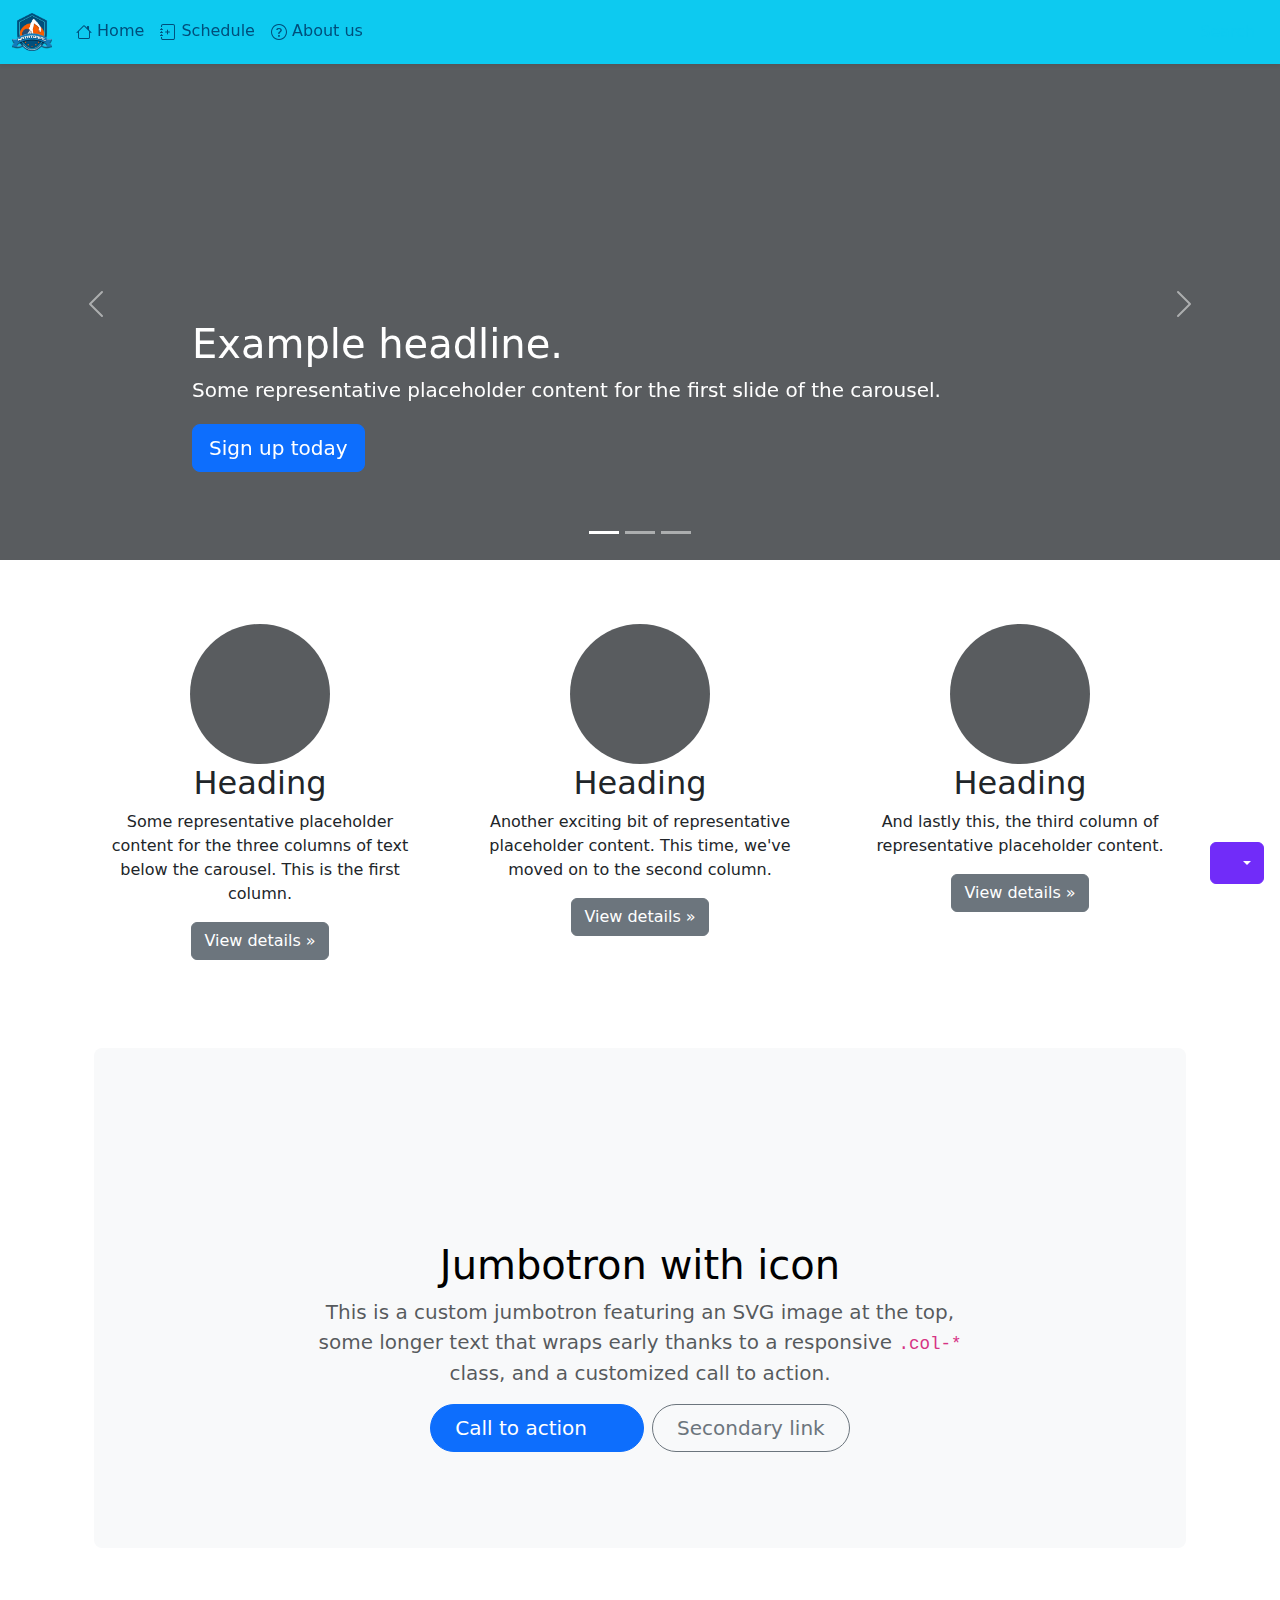
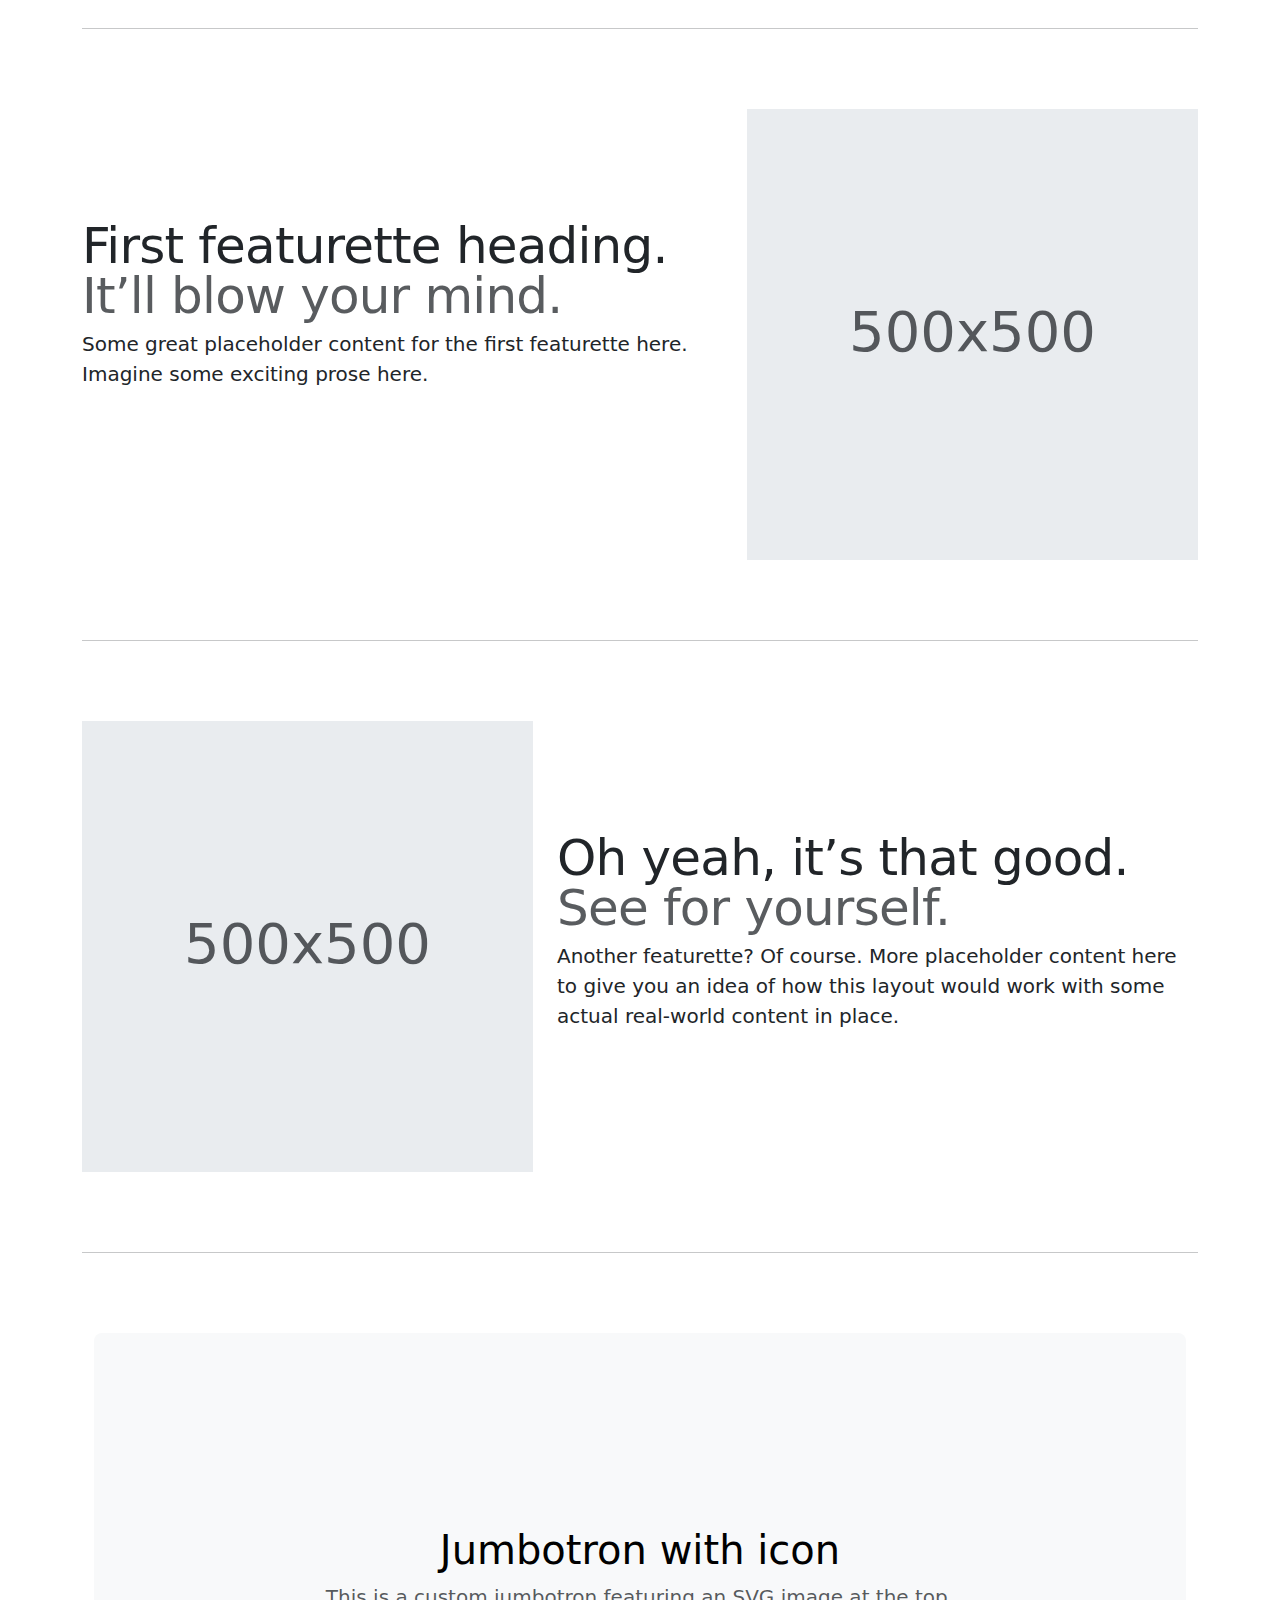
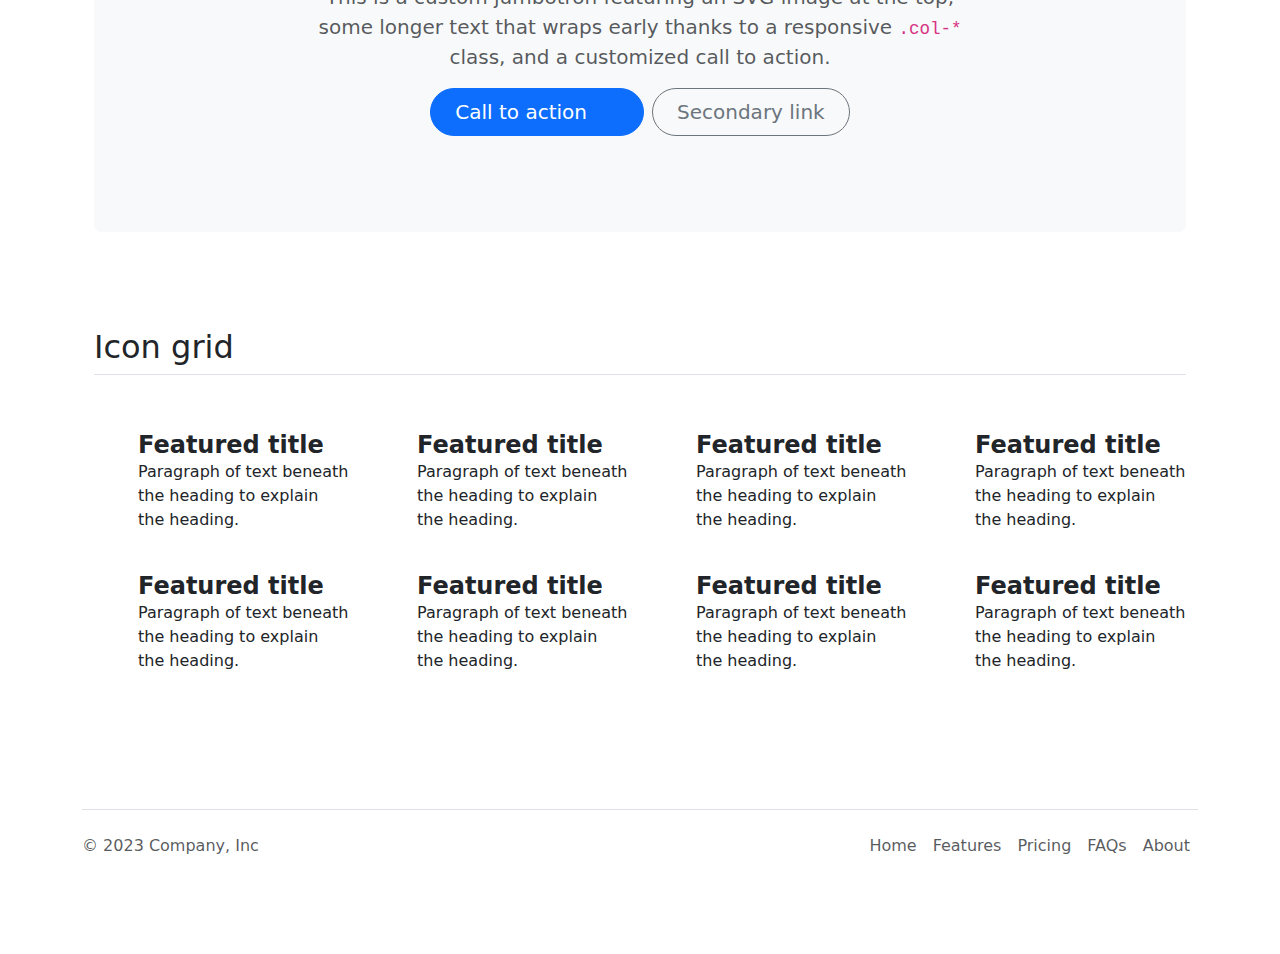
==== Nat2/index.html @ 32ab51d9 "landing 2" ====
<!doctype html>
<html lang="en" data-bs-theme="auto">
  <head><script src="assets/js/color-modes.js"></script>

    <meta charset="utf-8">
    <meta name="viewport" content="width=device-width, initial-scale=1">
    <meta name="description" content="Natatorial">
    <meta name="author" content="Natatorial">
    <meta name="generator" content="Natatorial">
    <link rel="icon" type="image/png" href="img/icono.ico"/>
    <title>Home</title>

    <link rel="canonical" href="https://getbootstrap.com/docs/5.3/examples/carousel/">
    <link href="features.css" rel="stylesheet">
    <link href="assets/dist/css/bootstrap.min.css" rel="stylesheet">
    <!-- Custom styles for this template -->
    <link href="carousel.css" rel="stylesheet">
    <link rel="stylesheet" href="https://cdn.jsdelivr.net/npm/bootstrap-icons@1.10.4/font/bootstrap-icons.css">

    <style>
      .bd-placeholder-img {
        font-size: 1.125rem;
        text-anchor: middle;
        -webkit-user-select: none;
        -moz-user-select: none;
        user-select: none;
      }

      @media (min-width: 768px) {
        .bd-placeholder-img-lg {
          font-size: 3.5rem;
        }
      }

      .b-example-divider {
        width: 100%;
        height: 3rem;
        background-color: rgba(0, 0, 0, .1);
        border: solid rgba(0, 0, 0, .15);
        border-width: 1px 0;
        box-shadow: inset 0 .5em 1.5em rgba(0, 0, 0, .1), inset 0 .125em .5em rgba(0, 0, 0, .15);
      }

      .b-example-vr {
        flex-shrink: 0;
        width: 1.5rem;
        height: 100vh;
      }

      .bi {
        vertical-align: -.125em;
        fill: currentColor;
      }

      .nav-scroller {
        position: relative;
        z-index: 2;
        height: 2.75rem;
        overflow-y: hidden;
      }

      .nav-scroller .nav {
        display: flex;
        flex-wrap: nowrap;
        padding-bottom: 1rem;
        margin-top: -1px;
        overflow-x: auto;
        text-align: center;
        white-space: nowrap;
        -webkit-overflow-scrolling: touch;
      }

      .btn-bd-primary {
        --bd-violet-bg: #712cf9;
        --bd-violet-rgb: 112.520718, 44.062154, 249.437846;

        --bs-btn-font-weight: 600;
        --bs-btn-color: var(--bs-white);
        --bs-btn-bg: var(--bd-violet-bg);
        --bs-btn-border-color: var(--bd-violet-bg);
        --bs-btn-hover-color: var(--bs-white);
        --bs-btn-hover-bg: #6528e0;
        --bs-btn-hover-border-color: #6528e0;
        --bs-btn-focus-shadow-rgb: var(--bd-violet-rgb);
        --bs-btn-active-color: var(--bs-btn-hover-color);
        --bs-btn-active-bg: #5a23c8;
        --bs-btn-active-border-color: #5a23c8;
      }
      .bd-mode-toggle {
        z-index: 1500;
      }
    </style>

  </head>
  <body>

    <div class="dropdown position-fixed bottom-0 end-0 mb-3 me-3 bd-mode-toggle">
      <button class="btn btn-bd-primary py-2 dropdown-toggle d-flex align-items-center"
              id="bd-theme"
              type="button"
              aria-expanded="false"
              data-bs-toggle="dropdown"
              aria-label="Toggle theme (auto)">
        <svg class="bi my-1 theme-icon-active" width="1em" height="1em"><use href="#circle-half"></use></svg>
        <span class="visually-hidden" id="bd-theme-text">Toggle theme</span>
      </button>
      <ul class="dropdown-menu dropdown-menu-end shadow" aria-labelledby="bd-theme-text">
        <li>
          <button type="button" class="dropdown-item d-flex align-items-center" data-bs-theme-value="light" aria-pressed="false">
            <svg class="bi me-2 opacity-50 theme-icon" width="1em" height="1em"><use href="#sun-fill"></use></svg>
            Light
            <svg class="bi ms-auto d-none" width="1em" height="1em"><use href="#check2"></use></svg>
          </button>
        </li>
        <li>
          <button type="button" class="dropdown-item d-flex align-items-center" data-bs-theme-value="dark" aria-pressed="false">
            <svg class="bi me-2 opacity-50 theme-icon" width="1em" height="1em"><use href="#moon-stars-fill"></use></svg>
            Dark
            <svg class="bi ms-auto d-none" width="1em" height="1em"><use href="#check2"></use></svg>
          </button>
        </li>
        <li>
          <button type="button" class="dropdown-item d-flex align-items-center active" data-bs-theme-value="auto" aria-pressed="true">
            <svg class="bi me-2 opacity-50 theme-icon" width="1em" height="1em"><use href="#circle-half"></use></svg>
            Auto
            <svg class="bi ms-auto d-none" width="1em" height="1em"><use href="#check2"></use></svg>
          </button>
        </li>
      </ul>
    </div>

    
<header data-bs-theme="dark">
  <nav class="navbar navbar-expand-md navbar-info fixed-top shadow-sm bg-info">
    <div class="container-fluid">
      <!-- <a class="navbar-brand" href="#">Carousel</a> -->
      <a href="/" class="navbar-brand">
        <img src="img/natatorial_logo.png" alt="" width="40" height="38" role="img" >
      </a>
      <button class="navbar-toggler" type="button" data-bs-toggle="collapse" data-bs-target="#navbarCollapse" aria-controls="navbarCollapse" aria-expanded="false" aria-label="Toggle navigation">
        <span class="navbar-toggler-icon"></span>
      </button>
      <div class="collapse navbar-collapse" id="navbarCollapse">
        <ul class="navbar-nav me-auto mb-2 mb-md-0">
          <li class="nav-item">
            <a class="nav-link active" aria-current="page" href="#" style="color:#004e7b;"><i class="bi bi-house"></i> Home</a>
          </li>
          <li class="nav-item">
            <a class="nav-link" href="#" style="color:#004e7b;"><i class="bi bi-journal-plus"></i> Schedule</a>
          </li>
          <li class="nav-item">
            <a href="#" class="nav-link" style="color:#004e7b;"><i class="bi bi-question-circle"></i> About us</a>
          </li>
        </ul>
        <!-- <form class="d-flex" role="search"> -->
          <!-- <input class="form-control me-2" type="search" placeholder="Search" aria-label="Search"> -->
          <button class="btn btn-outline-info" type="submit">Search</button>
        <!-- </form> -->
      </div>
    </div>
  </nav>
</header>

<main>

  <div id="myCarousel" class="carousel slide" data-bs-ride="carousel">
    <div class="carousel-indicators">
      <button type="button" data-bs-target="#myCarousel" data-bs-slide-to="0" class="active" aria-current="true" aria-label="Slide 1"></button>
      <button type="button" data-bs-target="#myCarousel" data-bs-slide-to="1" aria-label="Slide 2"></button>
      <button type="button" data-bs-target="#myCarousel" data-bs-slide-to="2" aria-label="Slide 3"></button>
    </div>
    <div class="carousel-inner">
      <div class="carousel-item active">
        <svg class="bd-placeholder-img" width="100%" height="100%" xmlns="http://www.w3.org/2000/svg" aria-hidden="true" preserveAspectRatio="xMidYMid slice" focusable="false"><rect width="100%" height="100%" fill="var(--bs-secondary-color)"/></svg>
        <div class="container">
          <div class="carousel-caption text-start">
            <h1>Example headline.</h1>
            <p>Some representative placeholder content for the first slide of the carousel.</p>
            <p><a class="btn btn-lg btn-primary" href="#">Sign up today</a></p>
          </div>
        </div>
      </div>
      <div class="carousel-item">
        <svg class="bd-placeholder-img" width="100%" height="100%" xmlns="http://www.w3.org/2000/svg" aria-hidden="true" preserveAspectRatio="xMidYMid slice" focusable="false"><rect width="100%" height="100%" fill="var(--bs-secondary-color)"/></svg>
        <div class="container">
          <div class="carousel-caption">
            <h1>Another example headline.</h1>
            <p>Some representative placeholder content for the second slide of the carousel.</p>
            <p><a class="btn btn-lg btn-primary" href="#">Learn more</a></p>
          </div>
        </div>
      </div>
      <div class="carousel-item">
        <svg class="bd-placeholder-img" width="100%" height="100%" xmlns="http://www.w3.org/2000/svg" aria-hidden="true" preserveAspectRatio="xMidYMid slice" focusable="false"><rect width="100%" height="100%" fill="var(--bs-secondary-color)"/></svg>
        <div class="container">
          <div class="carousel-caption text-end">
            <h1>One more for good measure.</h1>
            <p>Some representative placeholder content for the third slide of this carousel.</p>
            <p><a class="btn btn-lg btn-primary" href="#">Browse gallery</a></p>
          </div>
        </div>
      </div>
    </div>
    <button class="carousel-control-prev" type="button" data-bs-target="#myCarousel" data-bs-slide="prev">
      <span class="carousel-control-prev-icon" aria-hidden="true"></span>
      <span class="visually-hidden">Previous</span>
    </button>
    <button class="carousel-control-next" type="button" data-bs-target="#myCarousel" data-bs-slide="next">
      <span class="carousel-control-next-icon" aria-hidden="true"></span>
      <span class="visually-hidden">Next</span>
    </button>
  </div>


  <!-- Marketing messaging and featurettes
  ================================================== -->
  <!-- Wrap the rest of the page in another container to center all the content. -->

  <div class="container marketing">

    <!-- Three columns of text below the carousel -->
    <div class="row">
      <div class="col-lg-4">
        <svg class="bd-placeholder-img rounded-circle" width="140" height="140" xmlns="http://www.w3.org/2000/svg" role="img" aria-label="Placeholder" preserveAspectRatio="xMidYMid slice" focusable="false"><title>Placeholder</title><rect width="100%" height="100%" fill="var(--bs-secondary-color)"/></svg>
        <h2 class="fw-normal">Heading</h2>
        <p>Some representative placeholder content for the three columns of text below the carousel. This is the first column.</p>
        <p><a class="btn btn-secondary" href="#">View details &raquo;</a></p>
      </div><!-- /.col-lg-4 -->
      <div class="col-lg-4">
        <svg class="bd-placeholder-img rounded-circle" width="140" height="140" xmlns="http://www.w3.org/2000/svg" role="img" aria-label="Placeholder" preserveAspectRatio="xMidYMid slice" focusable="false"><title>Placeholder</title><rect width="100%" height="100%" fill="var(--bs-secondary-color)"/></svg>
        <h2 class="fw-normal">Heading</h2>
        <p>Another exciting bit of representative placeholder content. This time, we've moved on to the second column.</p>
        <p><a class="btn btn-secondary" href="#">View details &raquo;</a></p>
      </div><!-- /.col-lg-4 -->
      <div class="col-lg-4">
        <svg class="bd-placeholder-img rounded-circle" width="140" height="140" xmlns="http://www.w3.org/2000/svg" role="img" aria-label="Placeholder" preserveAspectRatio="xMidYMid slice" focusable="false"><title>Placeholder</title><rect width="100%" height="100%" fill="var(--bs-secondary-color)"/></svg>
        <h2 class="fw-normal">Heading</h2>
        <p>And lastly this, the third column of representative placeholder content.</p>
        <p><a class="btn btn-secondary" href="#">View details &raquo;</a></p>
      </div><!-- /.col-lg-4 -->
    </div><!-- /.row -->

    <div class="container my-5">
      <div class="p-5 text-center bg-body-tertiary rounded-3">
        <svg class="bi mt-4 mb-3" style="color: var(--bs-indigo);" width="100" height="100"><use xlink:href="#bootstrap"/></svg>
        <h1 class="text-body-emphasis">Jumbotron with icon</h1>
        <p class="col-lg-8 mx-auto fs-5 text-muted">
          This is a custom jumbotron featuring an SVG image at the top, some longer text that wraps early thanks to a responsive <code>.col-*</code> class, and a customized call to action.
        </p>
        <div class="d-inline-flex gap-2 mb-5">
          <button class="d-inline-flex align-items-center btn btn-primary btn-lg px-4 rounded-pill" type="button">
            Call to action
            <svg class="bi ms-2" width="24" height="24"><use xlink:href="#arrow-right-short"/></svg>
          </button>
          <button class="btn btn-outline-secondary btn-lg px-4 rounded-pill" type="button">
            Secondary link
          </button>
        </div>
      </div>
    </div>

    <!-- START THE FEATURETTES -->

    <hr class="featurette-divider">

    <div class="row featurette">
      <div class="col-md-7">
        <h2 class="featurette-heading fw-normal lh-1">First featurette heading. <span class="text-body-secondary">It’ll blow your mind.</span></h2>
        <p class="lead">Some great placeholder content for the first featurette here. Imagine some exciting prose here.</p>
      </div>
      <div class="col-md-5">
        <svg class="bd-placeholder-img bd-placeholder-img-lg featurette-image img-fluid mx-auto" width="500" height="500" xmlns="http://www.w3.org/2000/svg" role="img" aria-label="Placeholder: 500x500" preserveAspectRatio="xMidYMid slice" focusable="false"><title>Placeholder</title><rect width="100%" height="100%" fill="var(--bs-secondary-bg)"/><text x="50%" y="50%" fill="var(--bs-secondary-color)" dy=".3em">500x500</text></svg>
      </div>
    </div>

    <hr class="featurette-divider">

    <div class="row featurette">
      <div class="col-md-7 order-md-2">
        <h2 class="featurette-heading fw-normal lh-1">Oh yeah, it’s that good. <span class="text-body-secondary">See for yourself.</span></h2>
        <p class="lead">Another featurette? Of course. More placeholder content here to give you an idea of how this layout would work with some actual real-world content in place.</p>
      </div>
      <div class="col-md-5 order-md-1">
        <svg class="bd-placeholder-img bd-placeholder-img-lg featurette-image img-fluid mx-auto" width="500" height="500" xmlns="http://www.w3.org/2000/svg" role="img" aria-label="Placeholder: 500x500" preserveAspectRatio="xMidYMid slice" focusable="false"><title>Placeholder</title><rect width="100%" height="100%" fill="var(--bs-secondary-bg)"/><text x="50%" y="50%" fill="var(--bs-secondary-color)" dy=".3em">500x500</text></svg>
      </div>
    </div>

    <!-- <div class="row featurette">
      <div class="col-md-7">
        <h2 class="featurette-heading fw-normal lh-1">And lastly, this one. <span class="text-body-secondary">Checkmate.</span></h2>
        <p class="lead">And yes, this is the last block of representative placeholder content. Again, not really intended to be actually read, simply here to give you a better view of what this would look like with some actual content. Your content.</p>
      </div>
      <div class="col-md-5">
        <svg class="bd-placeholder-img bd-placeholder-img-lg featurette-image img-fluid mx-auto" width="500" height="500" xmlns="http://www.w3.org/2000/svg" role="img" aria-label="Placeholder: 500x500" preserveAspectRatio="xMidYMid slice" focusable="false"><title>Placeholder</title><rect width="100%" height="100%" fill="var(--bs-secondary-bg)"/><text x="50%" y="50%" fill="var(--bs-secondary-color)" dy=".3em">500x500</text></svg>
      </div>
    </div> -->

    <hr class="featurette-divider">

    <!-- /END THE FEATURETTES -->

    <div class="container my-5">
      <div class="p-5 text-center bg-body-tertiary rounded-3">
        <svg class="bi mt-4 mb-3" style="color: var(--bs-indigo);" width="100" height="100"><use xlink:href="#bootstrap"/></svg>
        <h1 class="text-body-emphasis">Jumbotron with icon</h1>
        <p class="col-lg-8 mx-auto fs-5 text-muted">
          This is a custom jumbotron featuring an SVG image at the top, some longer text that wraps early thanks to a responsive <code>.col-*</code> class, and a customized call to action.
        </p>
        <div class="d-inline-flex gap-2 mb-5">
          <button class="d-inline-flex align-items-center btn btn-primary btn-lg px-4 rounded-pill" type="button">
            Call to action
            <svg class="bi ms-2" width="24" height="24"><use xlink:href="#arrow-right-short"/></svg>
          </button>
          <button class="btn btn-outline-secondary btn-lg px-4 rounded-pill" type="button">
            Secondary link
          </button>
        </div>
      </div>
    </div>

  </div><!-- /.container -->

  <div class="container px-4 py-5" id="icon-grid">
    <h2 class="pb-2 border-bottom">Icon grid</h2>

    <div class="row row-cols-1 row-cols-sm-2 row-cols-md-3 row-cols-lg-4 g-4 py-5">
      <div class="col d-flex align-items-start">
        <svg class="bi text-body-secondary flex-shrink-0 me-3" width="1.75em" height="1.75em"><use xlink:href="#bootstrap"/></svg>
        <div>
          <h3 class="fw-bold mb-0 fs-4">Featured title</h3>
          <p>Paragraph of text beneath the heading to explain the heading.</p>
        </div>
      </div>
      <div class="col d-flex align-items-start">
        <svg class="bi text-body-secondary flex-shrink-0 me-3" width="1.75em" height="1.75em"><use xlink:href="#cpu-fill"/></svg>
        <div>
          <h3 class="fw-bold mb-0 fs-4">Featured title</h3>
          <p>Paragraph of text beneath the heading to explain the heading.</p>
        </div>
      </div>
      <div class="col d-flex align-items-start">
        <svg class="bi text-body-secondary flex-shrink-0 me-3" width="1.75em" height="1.75em"><use xlink:href="#calendar3"/></svg>
        <div>
          <h3 class="fw-bold mb-0 fs-4">Featured title</h3>
          <p>Paragraph of text beneath the heading to explain the heading.</p>
        </div>
      </div>
      <div class="col d-flex align-items-start">
        <svg class="bi text-body-secondary flex-shrink-0 me-3" width="1.75em" height="1.75em"><use xlink:href="#home"/></svg>
        <div>
          <h3 class="fw-bold mb-0 fs-4">Featured title</h3>
          <p>Paragraph of text beneath the heading to explain the heading.</p>
        </div>
      </div>
      <div class="col d-flex align-items-start">
        <svg class="bi text-body-secondary flex-shrink-0 me-3" width="1.75em" height="1.75em"><use xlink:href="#speedometer2"/></svg>
        <div>
          <h3 class="fw-bold mb-0 fs-4">Featured title</h3>
          <p>Paragraph of text beneath the heading to explain the heading.</p>
        </div>
      </div>
      <div class="col d-flex align-items-start">
        <svg class="bi text-body-secondary flex-shrink-0 me-3" width="1.75em" height="1.75em"><use xlink:href="#toggles2"/></svg>
        <div>
          <h3 class="fw-bold mb-0 fs-4">Featured title</h3>
          <p>Paragraph of text beneath the heading to explain the heading.</p>
        </div>
      </div>
      <div class="col d-flex align-items-start">
        <svg class="bi text-body-secondary flex-shrink-0 me-3" width="1.75em" height="1.75em"><use xlink:href="#geo-fill"/></svg>
        <div>
          <h3 class="fw-bold mb-0 fs-4">Featured title</h3>
          <p>Paragraph of text beneath the heading to explain the heading.</p>
        </div>
      </div>
      <div class="col d-flex align-items-start">
        <svg class="bi text-body-secondary flex-shrink-0 me-3" width="1.75em" height="1.75em"><use xlink:href="#tools"/></svg>
        <div>
          <h3 class="fw-bold mb-0 fs-4">Featured title</h3>
          <p>Paragraph of text beneath the heading to explain the heading.</p>
        </div>
      </div>
    </div>
  </div>

  <!-- FOOTER -->
  <div class="container">
    <footer class="d-flex flex-wrap justify-content-between align-items-center py-3 my-4 border-top">
      <p class="col-md-4 mb-0 text-body-secondary">&copy; 2023 Company, Inc</p>
  
      <a href="/" class="col-md-4 d-flex align-items-center justify-content-center mb-3 mb-md-0 me-md-auto link-body-emphasis text-decoration-none">
        <svg class="bi me-2" width="40" height="32"><use xlink:href="#bootstrap"/></svg>
      </a>
  
      <ul class="nav col-md-4 justify-content-end">
        <li class="nav-item"><a href="#" class="nav-link px-2 text-body-secondary">Home</a></li>
        <li class="nav-item"><a href="#" class="nav-link px-2 text-body-secondary">Features</a></li>
        <li class="nav-item"><a href="#" class="nav-link px-2 text-body-secondary">Pricing</a></li>
        <li class="nav-item"><a href="#" class="nav-link px-2 text-body-secondary">FAQs</a></li>
        <li class="nav-item"><a href="#" class="nav-link px-2 text-body-secondary">About</a></li>
      </ul>
    </footer>
  </div>
</main>


    <script src="assets/dist/js/bootstrap.bundle.min.js"></script>

      
  </body>
</html>
---- Nat2/features.css ----
.feature-icon {
  width: 4rem;
  height: 4rem;
  border-radius: .75rem;
}

.icon-square {
  width: 3rem;
  height: 3rem;
  border-radius: .75rem;
}

.text-shadow-1 { text-shadow: 0 .125rem .25rem rgba(0, 0, 0, .25); }
.text-shadow-2 { text-shadow: 0 .25rem .5rem rgba(0, 0, 0, .25); }
.text-shadow-3 { text-shadow: 0 .5rem 1.5rem rgba(0, 0, 0, .25); }

.card-cover {
  background-repeat: no-repeat;
  background-position: center center;
  background-size: cover;
}

.feature-icon-small {
  width: 3rem;
  height: 3rem;
}
---- Nat2/carousel.css ----
/* GLOBAL STYLES
-------------------------------------------------- */
/* Padding below the footer and lighter body text */

body {
  padding-top: 3rem;
  padding-bottom: 3rem;
  color: rgb(var(--bs-tertiary-color-rgb));
}


/* CUSTOMIZE THE CAROUSEL
-------------------------------------------------- */

/* Carousel base class */
.carousel {
  margin-bottom: 4rem;
}
/* Since positioning the image, we need to help out the caption */
.carousel-caption {
  bottom: 3rem;
  z-index: 10;
}

/* Declare heights because of positioning of img element */
.carousel-item {
  height: 32rem;
}


/* MARKETING CONTENT
-------------------------------------------------- */

/* Center align the text within the three columns below the carousel */
.marketing .col-lg-4 {
  margin-bottom: 1.5rem;
  text-align: center;
}
/* rtl:begin:ignore */
.marketing .col-lg-4 p {
  margin-right: .75rem;
  margin-left: .75rem;
}
/* rtl:end:ignore */


/* Featurettes
------------------------- */

.featurette-divider {
  margin: 5rem 0; /* Space out the Bootstrap <hr> more */
}

/* Thin out the marketing headings */
/* rtl:begin:remove */
.featurette-heading {
  letter-spacing: -.05rem;
}

/* rtl:end:remove */

/* RESPONSIVE CSS
-------------------------------------------------- */

@media (min-width: 40em) {
  /* Bump up size of carousel content */
  .carousel-caption p {
    margin-bottom: 1.25rem;
    font-size: 1.25rem;
    line-height: 1.4;
  }

  .featurette-heading {
    font-size: 50px;
  }
}

@media (min-width: 62em) {
  .featurette-heading {
    margin-top: 7rem;
  }
}
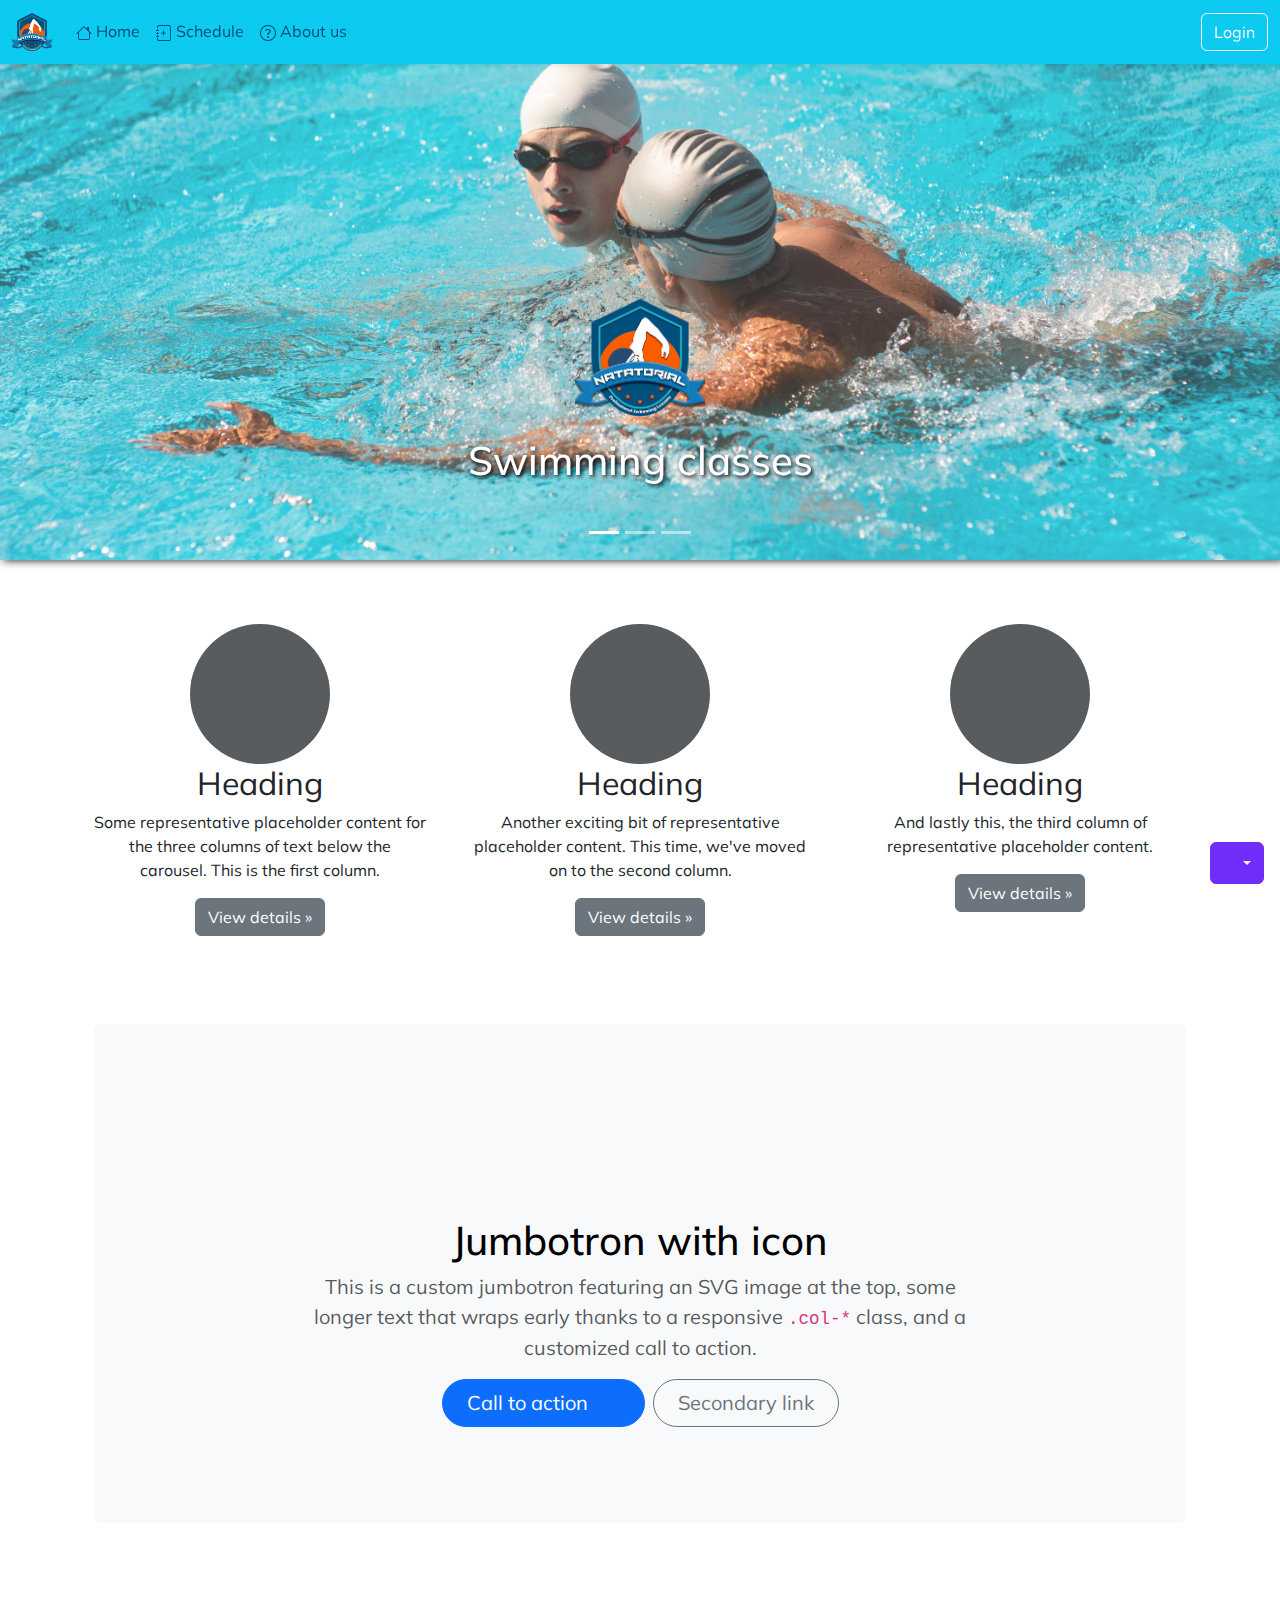
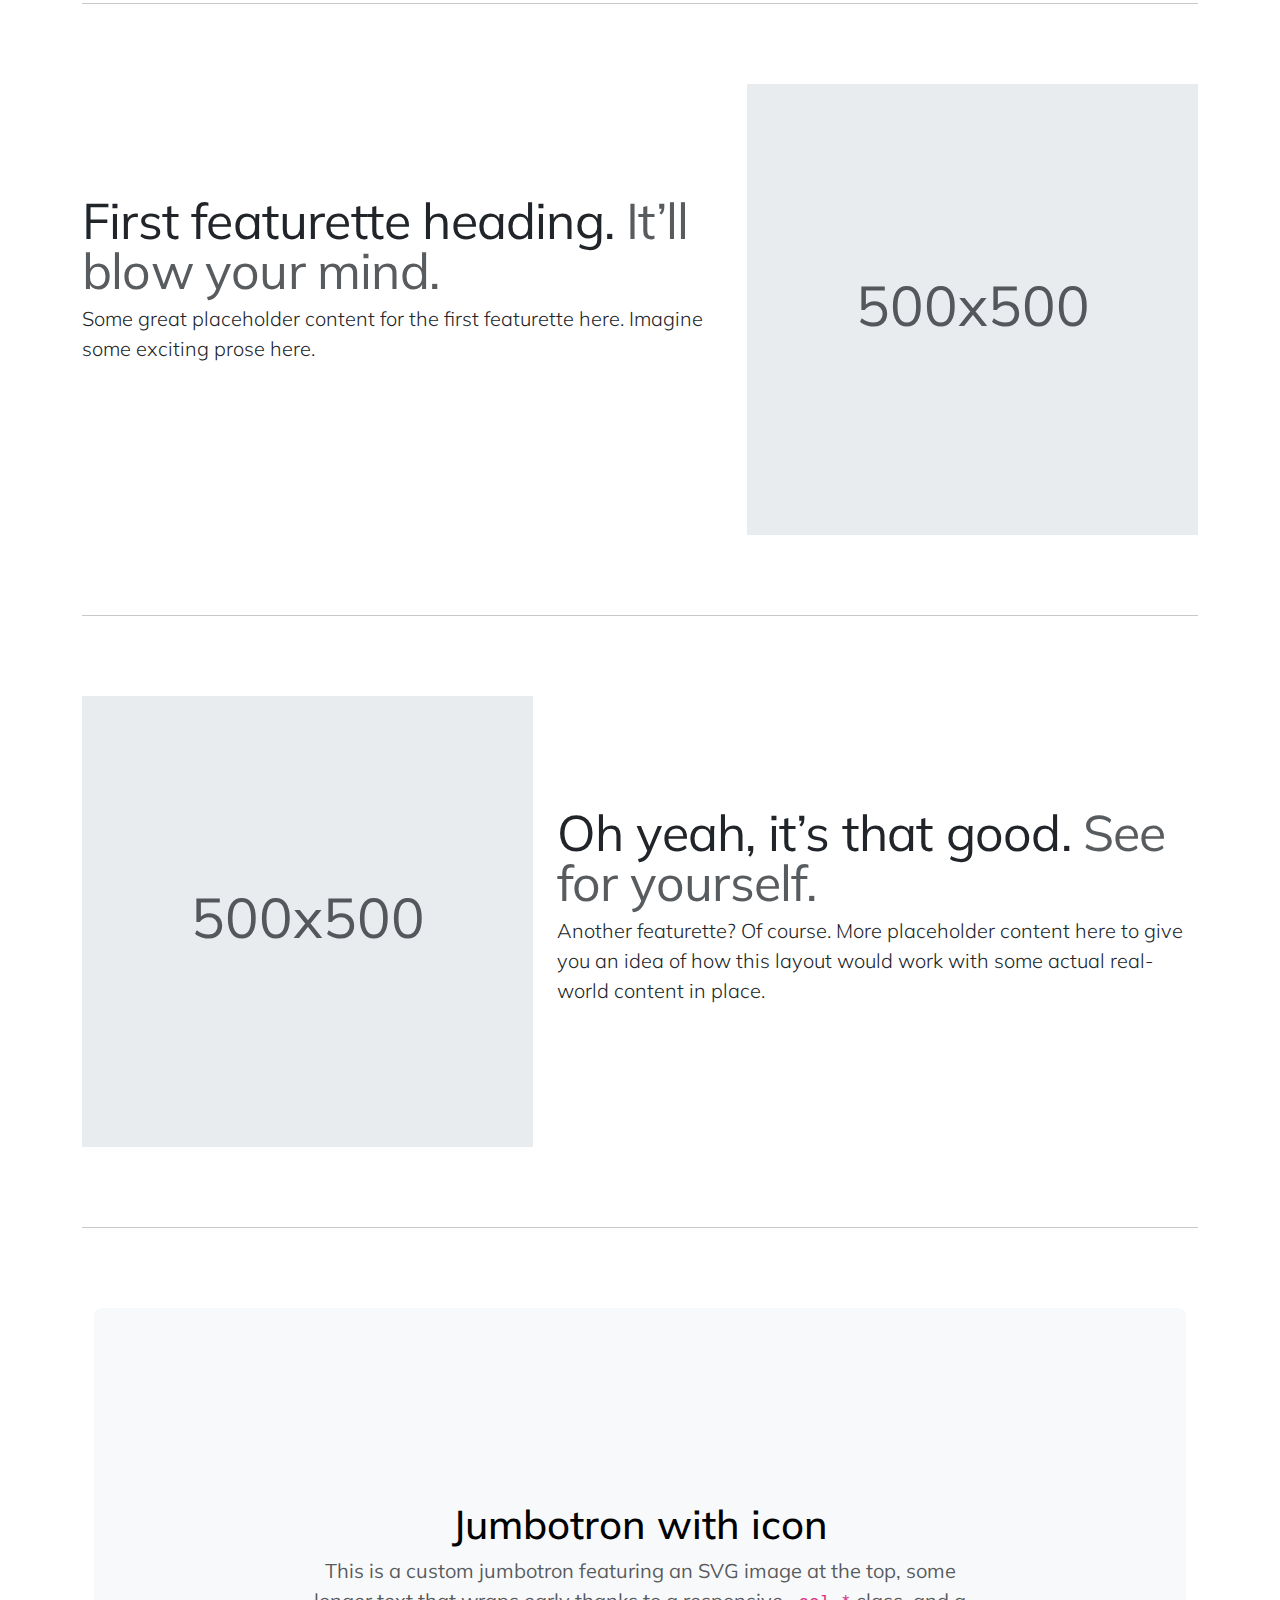
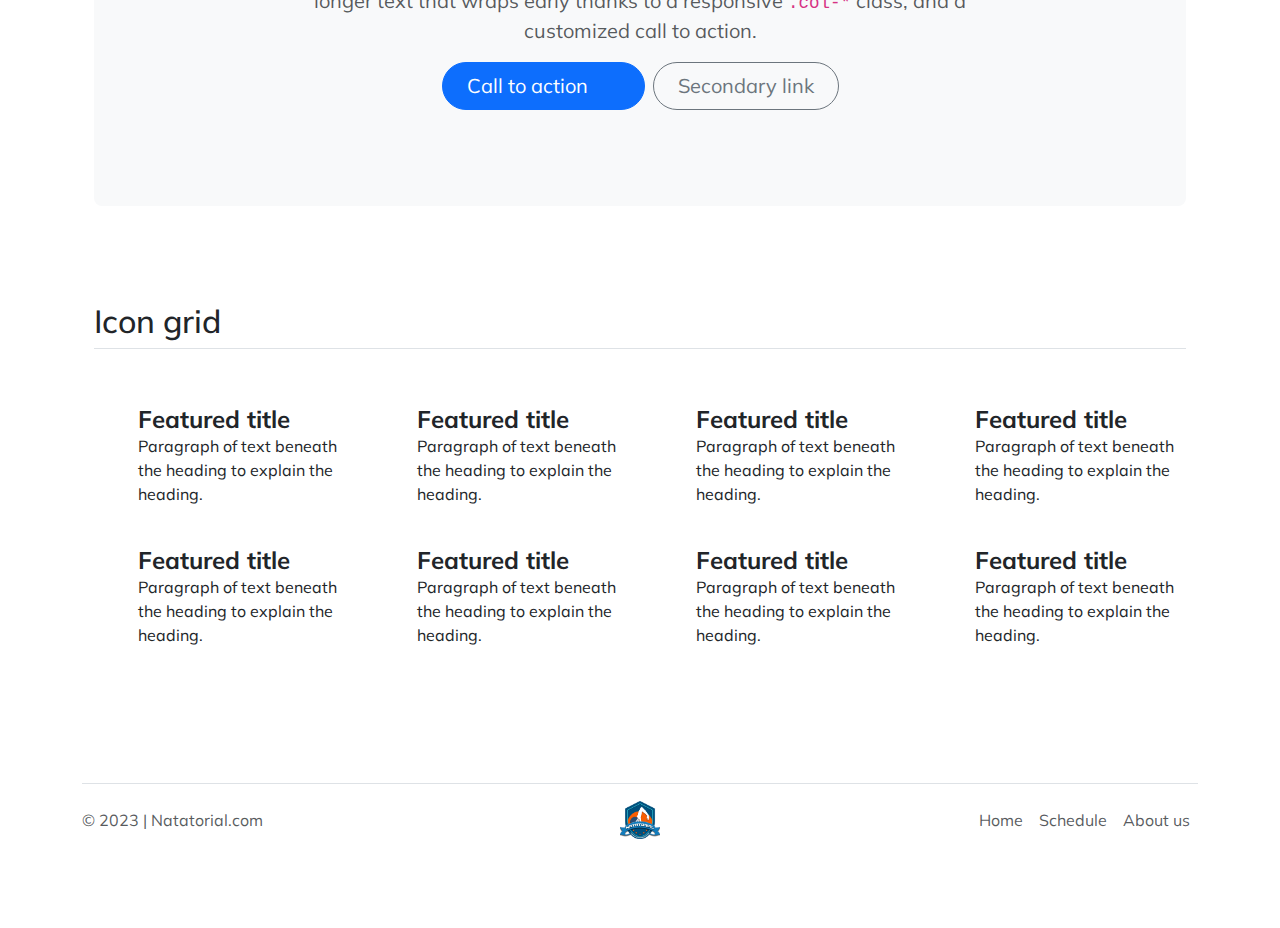
==== commit e0e26dbb: "nav" ====
--- a/Nat2/index.html
+++ b/Nat2/index.html
@@ -16,8 +16,14 @@
     <!-- Custom styles for this template -->
     <link href="carousel.css" rel="stylesheet">
     <link rel="stylesheet" href="https://cdn.jsdelivr.net/npm/bootstrap-icons@1.10.4/font/bootstrap-icons.css">
+    <link rel="stylesheet" href="style.css">
+
+    <script src="https://code.jquery.com/jquery-3.6.0.js" integrity="sha256-H+K7U5CnXl1h5ywQfKtSj8PCmoN9aaq30gDh27Xc0jk=" crossorigin="anonymous"></script>
+
+    <script src="script.js"></script>
 
     <style>
+      
       .bd-placeholder-img {
         font-size: 1.125rem;
         text-anchor: middle;
@@ -130,8 +136,8 @@
     </div>
 
     
-<header data-bs-theme="dark">
-  <nav class="navbar navbar-expand-md navbar-info fixed-top shadow-sm bg-info">
+<header data-bs-theme="dark" style="box-shadow: 5px 10px 18px #3d3d3d;">
+  <nav class="navscroll navbar navbar-expand-md navbar-info fixed-top shadow-sm bg-info">
     <div class="container-fluid">
       <!-- <a class="navbar-brand" href="#">Carousel</a> -->
       <a href="/" class="navbar-brand">
@@ -154,7 +160,7 @@
         </ul>
         <!-- <form class="d-flex" role="search"> -->
           <!-- <input class="form-control me-2" type="search" placeholder="Search" aria-label="Search"> -->
-          <button class="btn btn-outline-info" type="submit">Search</button>
+          <button class="btn btn-outline-light" type="submit">Login</button>
         <!-- </form> -->
       </div>
     </div>
@@ -171,44 +177,38 @@
     </div>
     <div class="carousel-inner">
       <div class="carousel-item active">
-        <svg class="bd-placeholder-img" width="100%" height="100%" xmlns="http://www.w3.org/2000/svg" aria-hidden="true" preserveAspectRatio="xMidYMid slice" focusable="false"><rect width="100%" height="100%" fill="var(--bs-secondary-color)"/></svg>
+        <!-- <svg class="bd-placeholder-img" width="100%" height="100%" xmlns="http://www.w3.org/2000/svg" aria-hidden="true" preserveAspectRatio="xMidYMid slice" focusable="false"><rect width="100%" height="100%" fill="var(--bs-secondary-color)"/></svg> -->
+        <img src="img/swimm02.jpg" class="" alt="..." id="imagenCarousel">
         <div class="container">
-          <div class="carousel-caption text-start">
-            <h1>Example headline.</h1>
+          <div class="carousel-caption text-center">
+            <p><img src="img/natatorial_logo.png" id="logo_carousel" alt="" class="text-center"></p>
+            <h1 id="textoColor">Swimming classes</h1>
+            <!-- <h1>Example headline.</h1>
             <p>Some representative placeholder content for the first slide of the carousel.</p>
-            <p><a class="btn btn-lg btn-primary" href="#">Sign up today</a></p>
+            <p><a class="btn btn-lg btn-primary" href="#">Sign up today</a></p> -->
           </div>
         </div>
       </div>
       <div class="carousel-item">
-        <svg class="bd-placeholder-img" width="100%" height="100%" xmlns="http://www.w3.org/2000/svg" aria-hidden="true" preserveAspectRatio="xMidYMid slice" focusable="false"><rect width="100%" height="100%" fill="var(--bs-secondary-color)"/></svg>
+        <img src="img/swimm01.jpg" class="" alt="..." id="imagenCarousel2">        
         <div class="container">
           <div class="carousel-caption">
-            <h1>Another example headline.</h1>
-            <p>Some representative placeholder content for the second slide of the carousel.</p>
-            <p><a class="btn btn-lg btn-primary" href="#">Learn more</a></p>
+            <p><img src="img/natatorial_logo.png" id="logo_carousel" alt="" class="text-center"></p>
+            <h1 id="textoColor">Swimming classes</h1>
           </div>
         </div>
       </div>
       <div class="carousel-item">
-        <svg class="bd-placeholder-img" width="100%" height="100%" xmlns="http://www.w3.org/2000/svg" aria-hidden="true" preserveAspectRatio="xMidYMid slice" focusable="false"><rect width="100%" height="100%" fill="var(--bs-secondary-color)"/></svg>
+        <img src="img/swimm03.jpg" class="" width="100%" height="auto" alt="..." id="imagenCarousel3">        
         <div class="container">
-          <div class="carousel-caption text-end">
-            <h1>One more for good measure.</h1>
-            <p>Some representative placeholder content for the third slide of this carousel.</p>
-            <p><a class="btn btn-lg btn-primary" href="#">Browse gallery</a></p>
+          <div class="carousel-caption text-center">
+            <p><img src="img/natatorial_logo.png" id="logo_carousel" alt="" class="text-center"></p>
+            <h1 id="textoColor">Swimming classes</h1>
           </div>
         </div>
       </div>
     </div>
-    <button class="carousel-control-prev" type="button" data-bs-target="#myCarousel" data-bs-slide="prev">
-      <span class="carousel-control-prev-icon" aria-hidden="true"></span>
-      <span class="visually-hidden">Previous</span>
-    </button>
-    <button class="carousel-control-next" type="button" data-bs-target="#myCarousel" data-bs-slide="next">
-      <span class="carousel-control-next-icon" aria-hidden="true"></span>
-      <span class="visually-hidden">Next</span>
-    </button>
+   
   </div>
 
 
@@ -386,18 +386,16 @@
   <!-- FOOTER -->
   <div class="container">
     <footer class="d-flex flex-wrap justify-content-between align-items-center py-3 my-4 border-top">
-      <p class="col-md-4 mb-0 text-body-secondary">&copy; 2023 Company, Inc</p>
+      <p class="col-md-4 mb-0 text-body-secondary">&copy; 2023 | Natatorial.com</p>
   
       <a href="/" class="col-md-4 d-flex align-items-center justify-content-center mb-3 mb-md-0 me-md-auto link-body-emphasis text-decoration-none">
-        <svg class="bi me-2" width="40" height="32"><use xlink:href="#bootstrap"/></svg>
+        <img src="img/natatorial_logo.png" alt="" width="40" height="38" role="img" >
       </a>
   
       <ul class="nav col-md-4 justify-content-end">
         <li class="nav-item"><a href="#" class="nav-link px-2 text-body-secondary">Home</a></li>
-        <li class="nav-item"><a href="#" class="nav-link px-2 text-body-secondary">Features</a></li>
-        <li class="nav-item"><a href="#" class="nav-link px-2 text-body-secondary">Pricing</a></li>
-        <li class="nav-item"><a href="#" class="nav-link px-2 text-body-secondary">FAQs</a></li>
-        <li class="nav-item"><a href="#" class="nav-link px-2 text-body-secondary">About</a></li>
+        <li class="nav-item"><a href="#" class="nav-link px-2 text-body-secondary">Schedule</a></li>
+        <li class="nav-item"><a href="#" class="nav-link px-2 text-body-secondary">About us</a></li>
       </ul>
     </footer>
   </div>
--- a/Nat2/style.css
+++ b/Nat2/style.css
@@ -0,0 +1,90 @@
+/* @import url('https://fonts.googleapis.com/css2?family=Mulish:wght@200&display=swap'); */
+@import url('https://fonts.googleapis.com/css2?family=Mulish:wght@200;500&display=swap');
+body{
+    font-family: 'Mulish', sans-serif;
+}
+
+#imagenCarousel{
+    width: 100%; 
+    height: auto; 
+    object-fit: cover; 
+    object-position:0px -240px; 
+    background-repeat: no-repeat;
+    opacity: 0.8;
+}
+
+#imagenCarousel2{
+    width: 100%; 
+    height: auto; 
+    object-fit: cover; 
+    object-position:bottom; 
+    background-repeat: no-repeat;
+    opacity: 0.8;
+}
+
+#imagenCarousel3{
+    width: 100%; 
+    height: auto; 
+    object-fit: cover; 
+    object-position:center; 
+    background-repeat: no-repeat;
+    opacity: 0.8;
+}
+
+#logo_carousel{
+    width: 130px;
+    height: auto;
+}
+
+#textoColor{
+    color: white;
+    text-shadow: 2px 2px 4px #000000;
+  }
+
+  #myCarousel{
+    box-shadow: 3px 1px 8px #3d3d3d;
+  }
+
+  /* nav bar */
+
+  .navbar-brand.azul{
+    color: #000000;
+  }
+  .navbar-brand{
+    color: #ffffff;
+  }
+
+  .nav-link{
+    color: #ffffff;
+  }
+  .nav-link.azul{
+    color: #000000;
+  }
+  .navscroll {
+    background-color:rgba(0, 0, 0, 0.0);
+    color:yellow;
+    transition:background-color 500ms, color 500ms;
+    text-decoration: none;
+}
+
+.navscroll.azul {
+    background-color:rgb(255, 255, 255);
+    color:white;
+    box-shadow: 0 2px 4px 0 rgba(0,0,0,.2);
+}
+
+.navbar-toggler{
+    width: 47px;
+    height: 34px;
+    background-color:rgba(255, 255, 255, 0.3);
+    border:none;
+}
+
+.navbar-toggler .line{
+    width: 100%;
+    float: left;
+    height: 2px;
+    background-color: #fff;
+    margin-bottom: 5px;
+
+}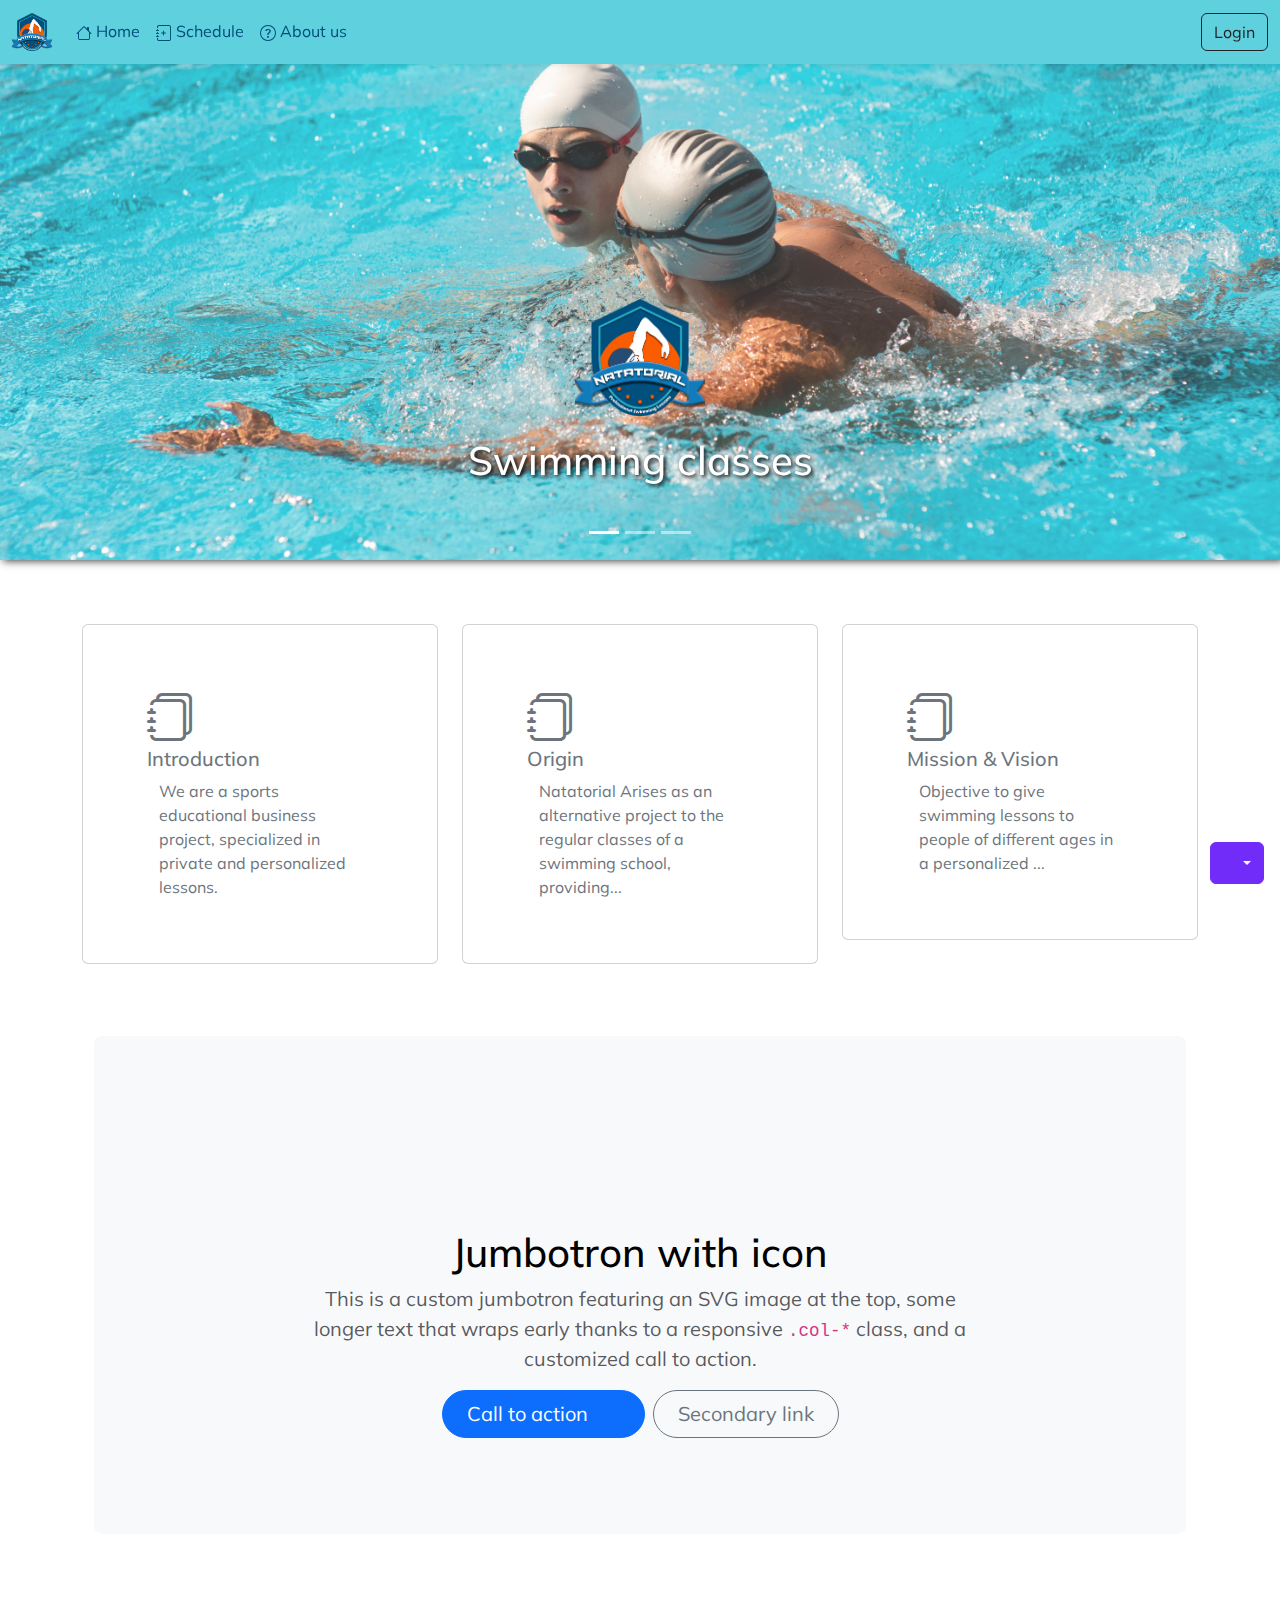
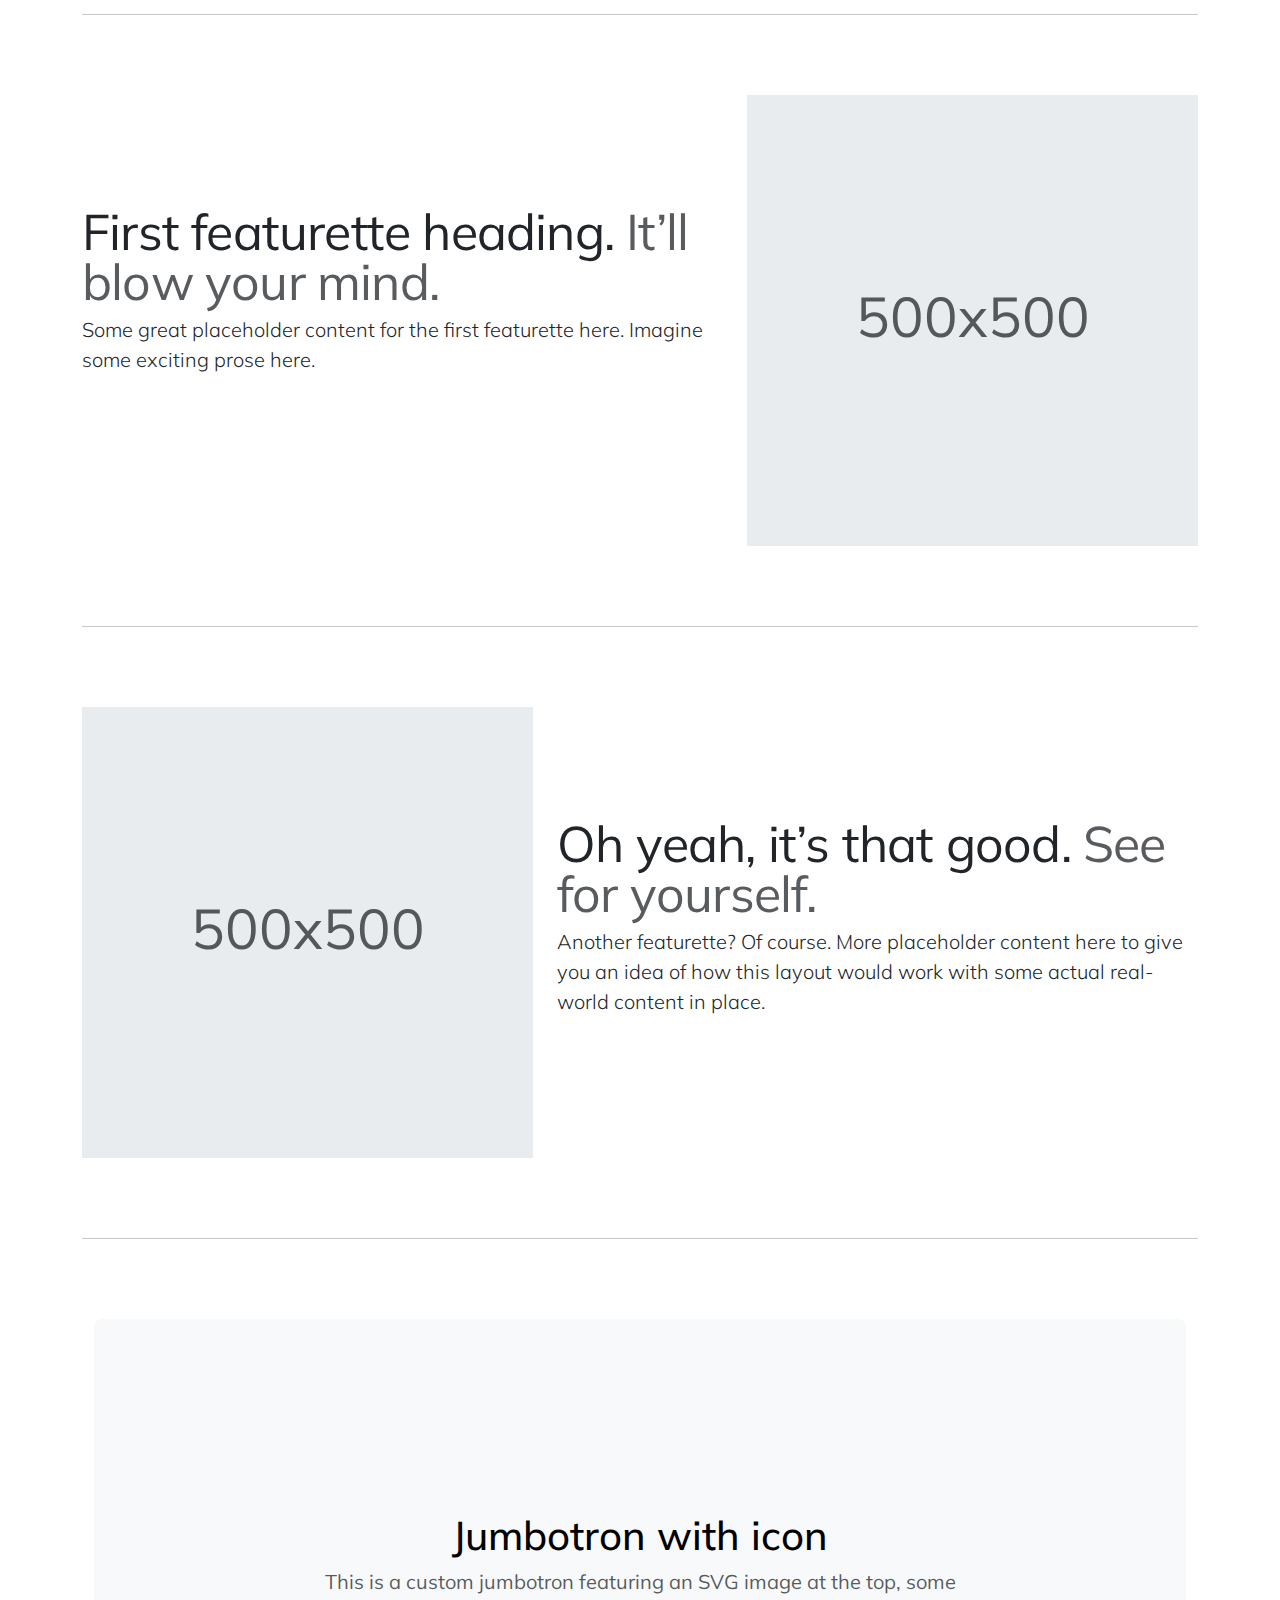
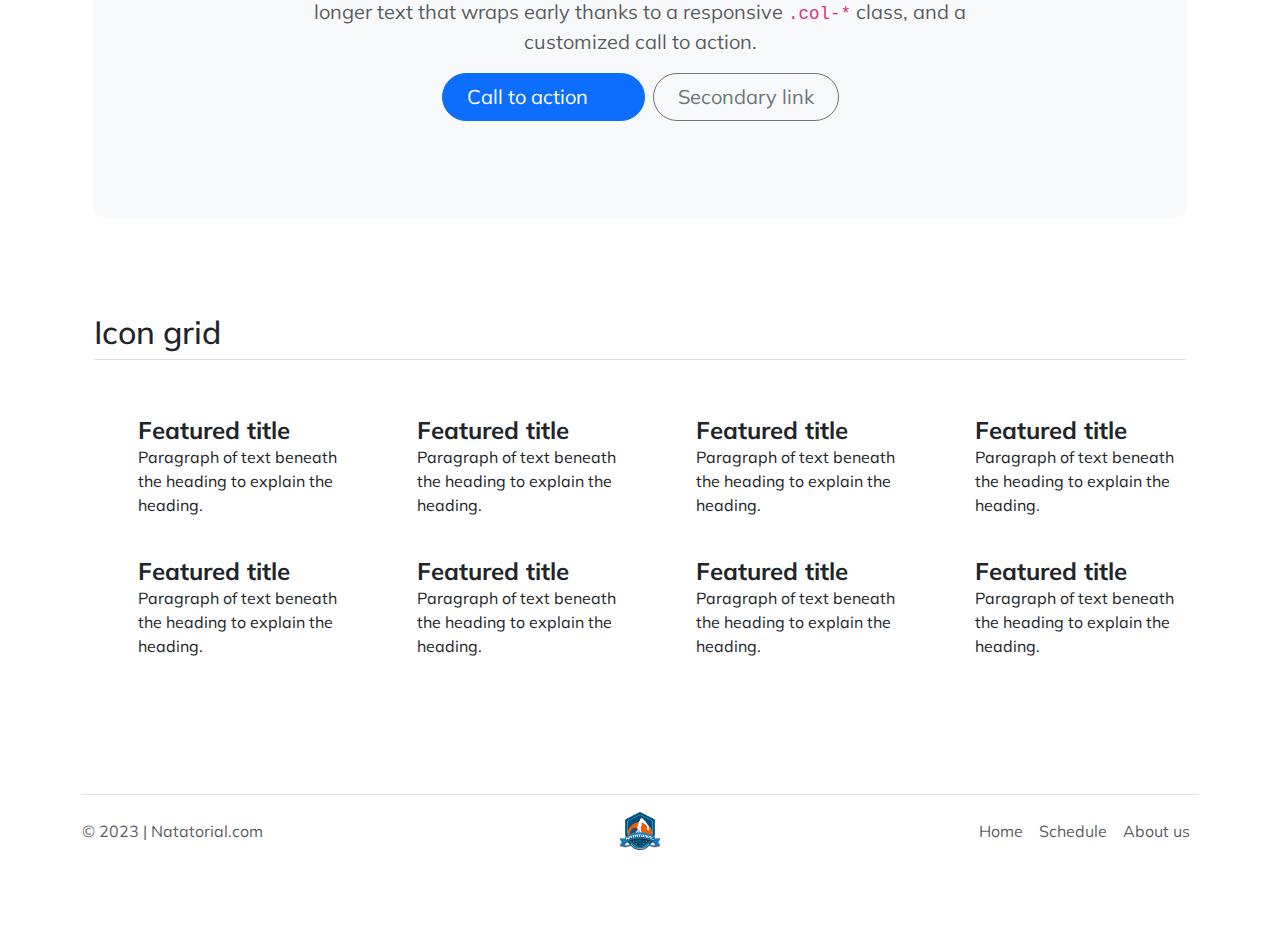
==== commit 8565bbbe: "cards" ====
--- a/Nat2/index.html
+++ b/Nat2/index.html
@@ -58,14 +58,14 @@
         fill: currentColor;
       }
 
-      .nav-scroller {
+      /* .nav-scroller {
         position: relative;
         z-index: 2;
         height: 2.75rem;
         overflow-y: hidden;
-      }
-
-      .nav-scroller .nav {
+      } */
+
+      /* .nav-scroller .nav {
         display: flex;
         flex-wrap: nowrap;
         padding-bottom: 1rem;
@@ -74,7 +74,7 @@
         text-align: center;
         white-space: nowrap;
         -webkit-overflow-scrolling: touch;
-      }
+      } */
 
       .btn-bd-primary {
         --bd-violet-bg: #712cf9;
@@ -137,7 +137,7 @@
 
     
 <header data-bs-theme="dark" style="box-shadow: 5px 10px 18px #3d3d3d;">
-  <nav class="navscroll navbar navbar-expand-md navbar-info fixed-top shadow-sm bg-info">
+  <nav class="navscroll navbar navbar-expand-md  fixed-top shadow-sm">
     <div class="container-fluid">
       <!-- <a class="navbar-brand" href="#">Carousel</a> -->
       <a href="/" class="navbar-brand">
@@ -160,7 +160,7 @@
         </ul>
         <!-- <form class="d-flex" role="search"> -->
           <!-- <input class="form-control me-2" type="search" placeholder="Search" aria-label="Search"> -->
-          <button class="btn btn-outline-light" type="submit">Login</button>
+          <button class="btn btn-outline-dark" type="submit">Login</button>
         <!-- </form> -->
       </div>
     </div>
@@ -220,24 +220,42 @@
 
     <!-- Three columns of text below the carousel -->
     <div class="row">
-      <div class="col-lg-4">
-        <svg class="bd-placeholder-img rounded-circle" width="140" height="140" xmlns="http://www.w3.org/2000/svg" role="img" aria-label="Placeholder" preserveAspectRatio="xMidYMid slice" focusable="false"><title>Placeholder</title><rect width="100%" height="100%" fill="var(--bs-secondary-color)"/></svg>
-        <h2 class="fw-normal">Heading</h2>
-        <p>Some representative placeholder content for the three columns of text below the carousel. This is the first column.</p>
-        <p><a class="btn btn-secondary" href="#">View details &raquo;</a></p>
+      <div class="col-lg-4 text-start text-secondary">
+        <div class="card text-secondary p-5">
+          <div class="card-body">
+            <h5 class="card-title">
+              <i class="bi bi-journals" style="font-size:3rem"></i><br>
+              Introduction</h5>
+            <p class="card-text">We are a sports educational business project, specialized in private and personalized lessons.</p>
+            <!-- <a href="#" class="btn btn-primary">Go somewhere</a> -->
+          </div>
+        </div>
+    
       </div><!-- /.col-lg-4 -->
-      <div class="col-lg-4">
-        <svg class="bd-placeholder-img rounded-circle" width="140" height="140" xmlns="http://www.w3.org/2000/svg" role="img" aria-label="Placeholder" preserveAspectRatio="xMidYMid slice" focusable="false"><title>Placeholder</title><rect width="100%" height="100%" fill="var(--bs-secondary-color)"/></svg>
-        <h2 class="fw-normal">Heading</h2>
-        <p>Another exciting bit of representative placeholder content. This time, we've moved on to the second column.</p>
-        <p><a class="btn btn-secondary" href="#">View details &raquo;</a></p>
+      <div class="col-lg-4 text-start text-secondary">
+        <div class="card text-secondary p-5">
+          <div class="card-body">
+            <h5 class="card-title">
+              <i class="bi bi-journals" style="font-size:3rem"></i><br>
+              Origin</h5>
+            <p class="card-text">Natatorial Arises as an alternative project to the regular classes of a swimming school, providing...</p>
+            <!-- <a href="#" class="btn btn-primary">Go somewhere</a> -->
+          </div>
+        </div>
+
       </div><!-- /.col-lg-4 -->
-      <div class="col-lg-4">
-        <svg class="bd-placeholder-img rounded-circle" width="140" height="140" xmlns="http://www.w3.org/2000/svg" role="img" aria-label="Placeholder" preserveAspectRatio="xMidYMid slice" focusable="false"><title>Placeholder</title><rect width="100%" height="100%" fill="var(--bs-secondary-color)"/></svg>
-        <h2 class="fw-normal">Heading</h2>
-        <p>And lastly this, the third column of representative placeholder content.</p>
-        <p><a class="btn btn-secondary" href="#">View details &raquo;</a></p>
+      <div class="col-lg-4 text-start text-secondary">
+        <div class="card text-secondary p-5">
+          <div class="card-body">
+            <h5 class="card-title">
+              <i class="bi bi-journals" style="font-size:3rem"></i><br>
+              Mission & Vision</h5>
+            <p class="card-text">Objective to give swimming lessons to people of different ages in a personalized ...</p>
+            <!-- <a href="#" class="btn btn-primary">Go somewhere</a> -->
+          </div>
+        </div>
       </div><!-- /.col-lg-4 -->
+
     </div><!-- /.row -->
 
     <div class="container my-5">
--- a/Nat2/style.css
+++ b/Nat2/style.css
@@ -47,6 +47,7 @@
 
   /* nav bar */
 
+  
   .navbar-brand.azul{
     color: #000000;
   }
@@ -61,14 +62,15 @@
     color: #000000;
   }
   .navscroll {
-    background-color:rgba(0, 0, 0, 0.0);
+    background-color: #5fd1de;
+    /* background-color:rgba(0, 0, 0, 0.0); */
     color:yellow;
     transition:background-color 500ms, color 500ms;
     text-decoration: none;
 }
 
 .navscroll.azul {
-    background-color:rgb(255, 255, 255);
+    background-color:rgba(207, 231, 233, 0.7);
     color:white;
     box-shadow: 0 2px 4px 0 rgba(0,0,0,.2);
 }
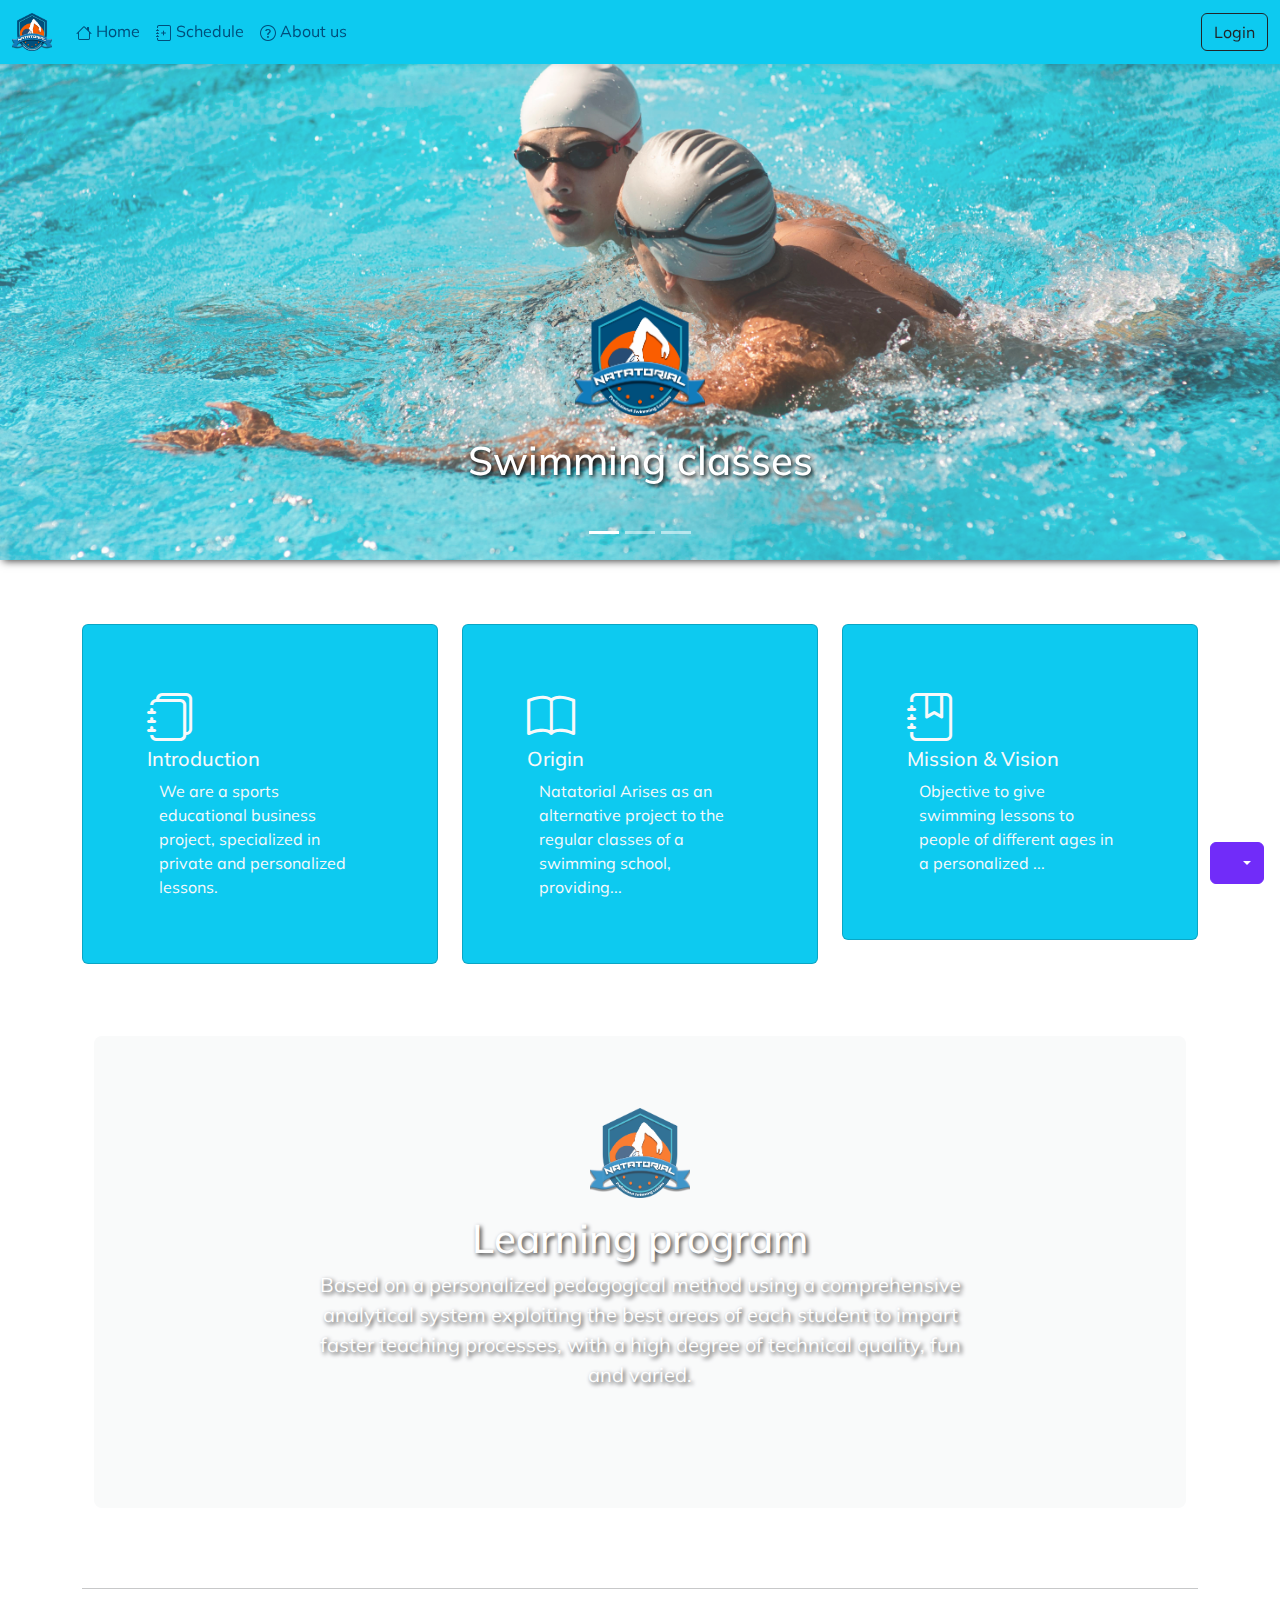
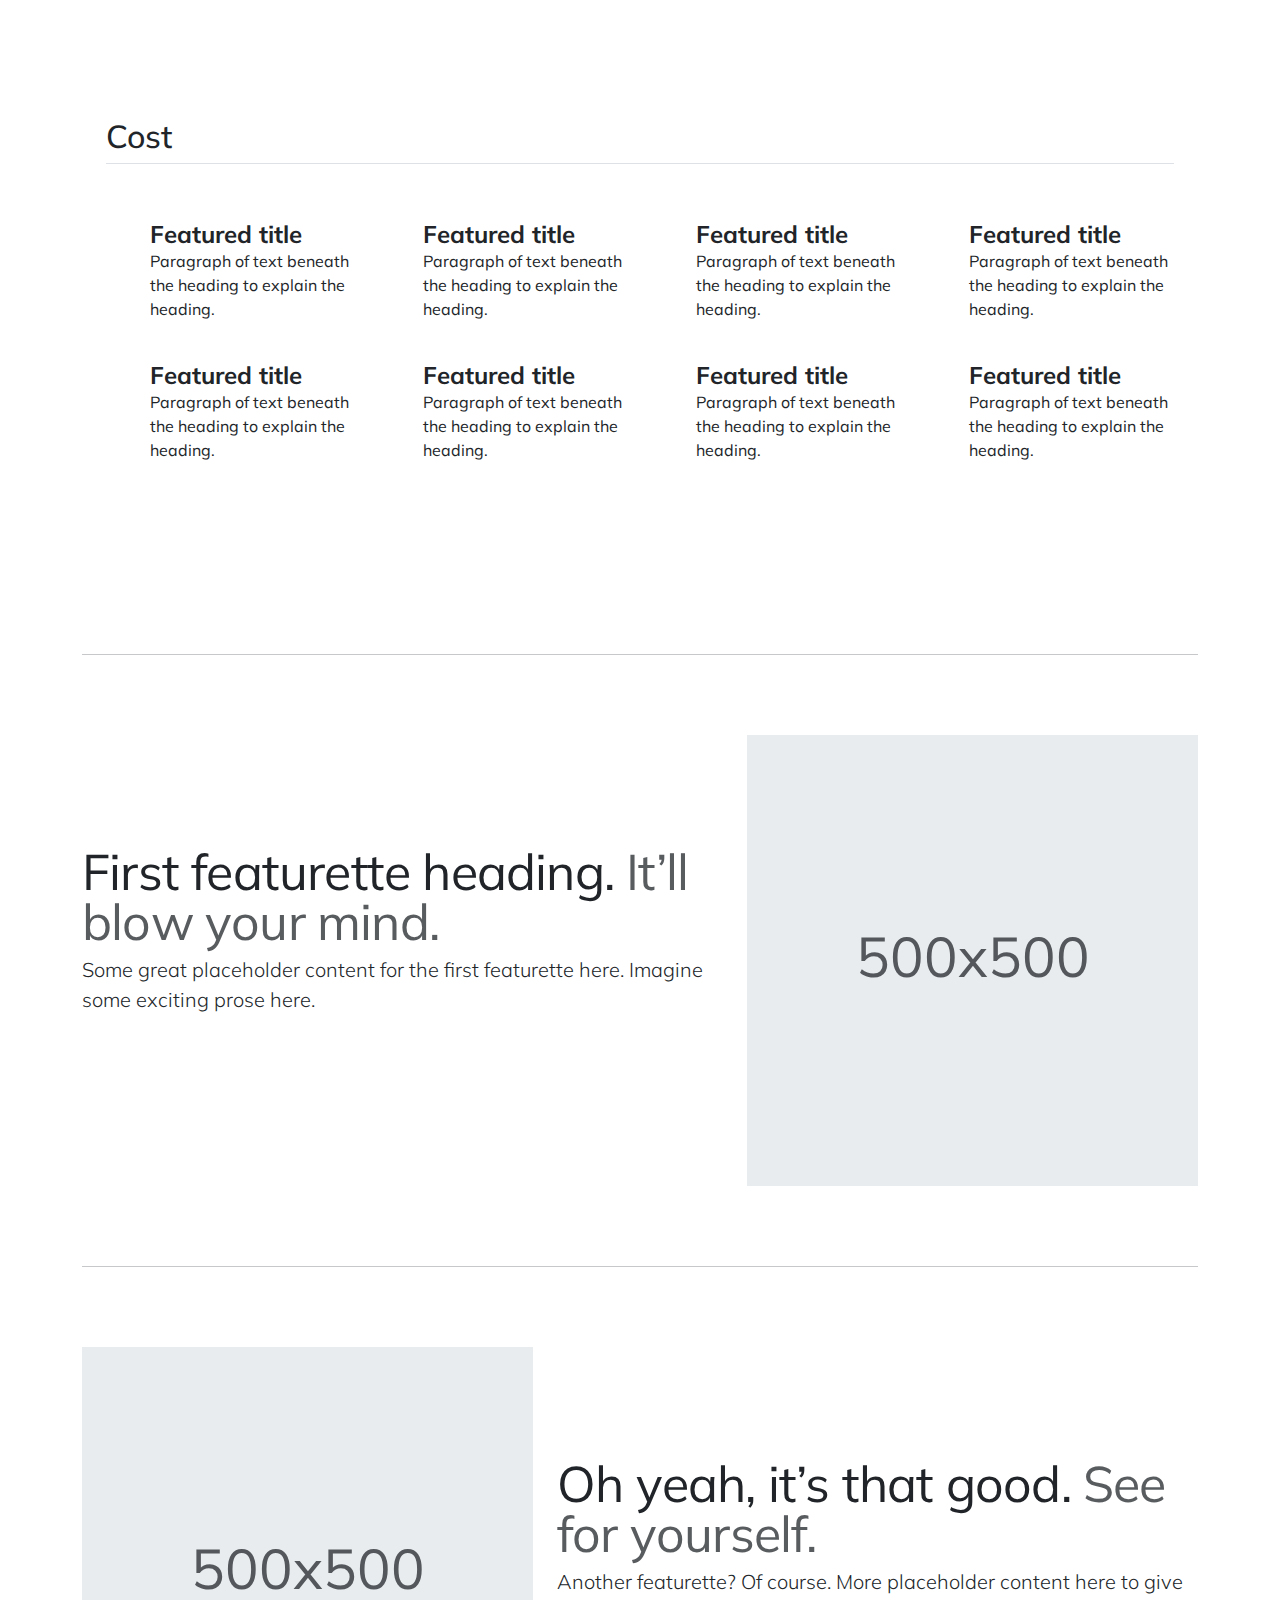
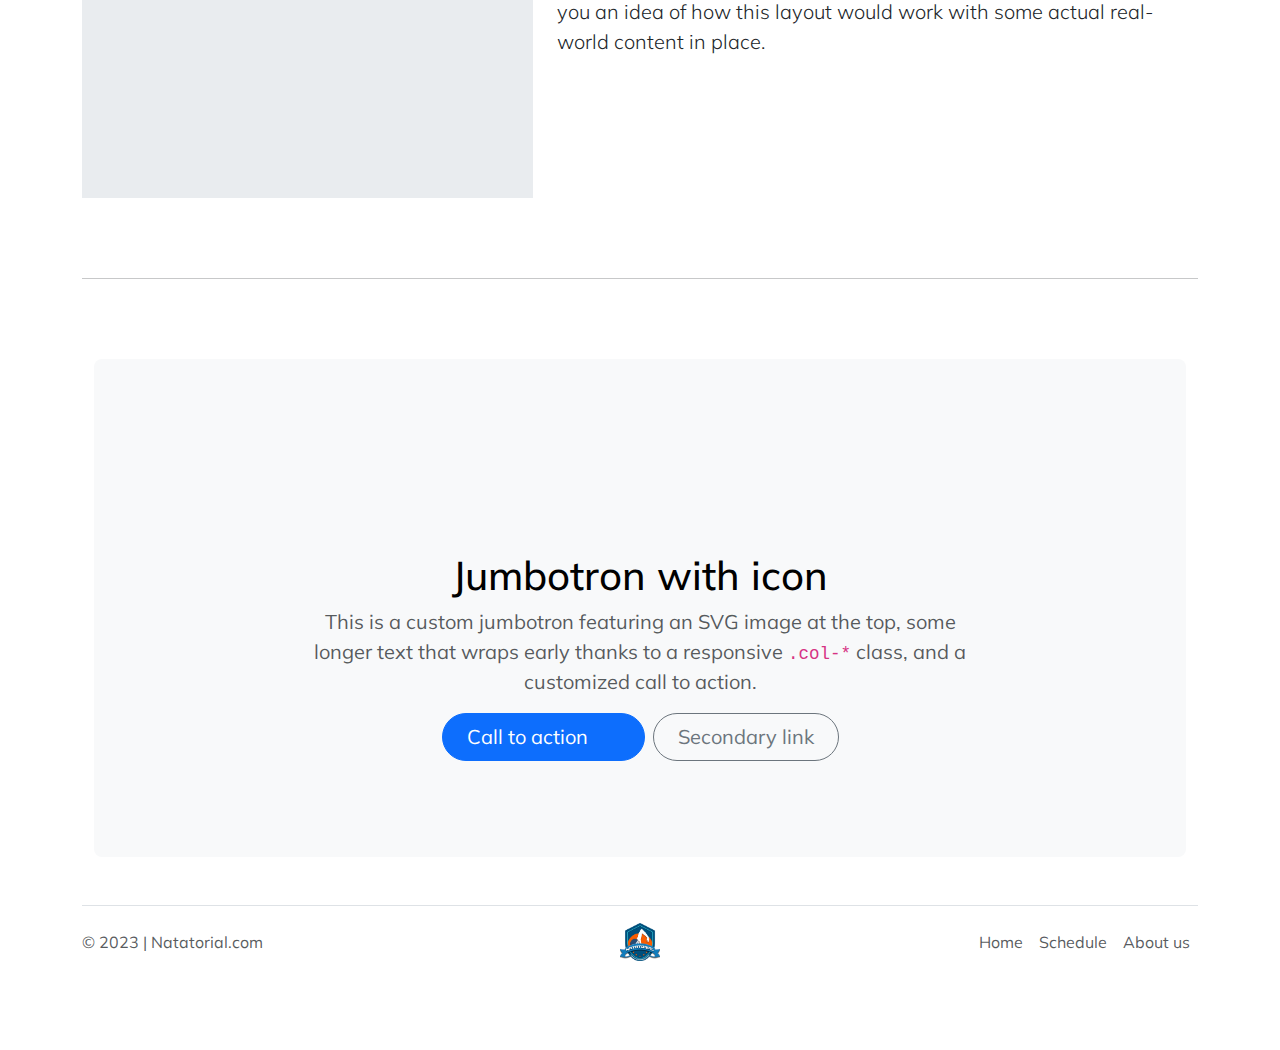
==== commit 329f89bd: "cards 2" ====
--- a/Nat2/index.html
+++ b/Nat2/index.html
@@ -137,7 +137,7 @@
 
     
 <header data-bs-theme="dark" style="box-shadow: 5px 10px 18px #3d3d3d;">
-  <nav class="navscroll navbar navbar-expand-md  fixed-top shadow-sm">
+  <nav class="navscroll navbar navbar-expand-md fixed-top shadow-sm">
     <div class="container-fluid">
       <!-- <a class="navbar-brand" href="#">Carousel</a> -->
       <a href="/" class="navbar-brand">
@@ -221,7 +221,7 @@
     <!-- Three columns of text below the carousel -->
     <div class="row">
       <div class="col-lg-4 text-start text-secondary">
-        <div class="card text-secondary p-5">
+        <div class="card text-secondary p-5 bg-info text-light">
           <div class="card-body">
             <h5 class="card-title">
               <i class="bi bi-journals" style="font-size:3rem"></i><br>
@@ -233,10 +233,10 @@
     
       </div><!-- /.col-lg-4 -->
       <div class="col-lg-4 text-start text-secondary">
-        <div class="card text-secondary p-5">
+        <div class="card text-secondary p-5 bg-info text-light">
           <div class="card-body">
             <h5 class="card-title">
-              <i class="bi bi-journals" style="font-size:3rem"></i><br>
+              <i class="bi bi-book" style="font-size:3rem"></i><br>
               Origin</h5>
             <p class="card-text">Natatorial Arises as an alternative project to the regular classes of a swimming school, providing...</p>
             <!-- <a href="#" class="btn btn-primary">Go somewhere</a> -->
@@ -245,10 +245,10 @@
 
       </div><!-- /.col-lg-4 -->
       <div class="col-lg-4 text-start text-secondary">
-        <div class="card text-secondary p-5">
+        <div class="card text-secondary p-5 bg-info text-light">
           <div class="card-body">
             <h5 class="card-title">
-              <i class="bi bi-journals" style="font-size:3rem"></i><br>
+              <i class="bi bi-journal-bookmark" style="font-size:3rem"></i><br>
               Mission & Vision</h5>
             <p class="card-text">Objective to give swimming lessons to people of different ages in a personalized ...</p>
             <!-- <a href="#" class="btn btn-primary">Go somewhere</a> -->
@@ -257,6 +257,125 @@
       </div><!-- /.col-lg-4 -->
 
     </div><!-- /.row -->
+
+    <div class="container my-5" >
+      <div class="p-5 text-center bg-body-tertiary rounded-3" id="learning">
+        <!-- <svg class="bi mt-4 mb-3" style="color: var(--bs-indigo);" width="100" height="100"><use xlink:href="#bootstrap"/></svg> -->
+        <img src="img/natatorial_logo.png" width="100" alt="" class="text-center mt-4 mb-3">
+        <h1 class="" id="textoColor">Learning program</h1>
+        <p class="col-lg-8 mx-auto fs-5" id="textoColor">
+          Based on a personalized pedagogical method using a comprehensive analytical system exploiting the best areas of each student to impart faster teaching processes, with a high degree of technical quality, fun and varied.
+        </p>
+        <div class="d-inline-flex gap-2 mb-5">
+          
+        </div>
+      </div>
+    </div>
+
+    <!-- START THE FEATURETTES -->
+
+    <hr class="featurette-divider">
+    <!-- cost -->
+    <div class="container px-4 py-5" id="icon-grid">
+      <h2 class="pb-2 border-bottom">Cost</h2>
+  
+      <div class="row row-cols-1 row-cols-sm-2 row-cols-md-3 row-cols-lg-4 g-4 py-5">
+        <div class="col d-flex align-items-start">
+          <svg class="bi text-body-secondary flex-shrink-0 me-3" width="1.75em" height="1.75em"><use xlink:href="#bootstrap"/></svg>
+          <div>
+            <h3 class="fw-bold mb-0 fs-4">Featured title</h3>
+            <p>Paragraph of text beneath the heading to explain the heading.</p>
+          </div>
+        </div>
+        <div class="col d-flex align-items-start">
+          <svg class="bi text-body-secondary flex-shrink-0 me-3" width="1.75em" height="1.75em"><use xlink:href="#cpu-fill"/></svg>
+          <div>
+            <h3 class="fw-bold mb-0 fs-4">Featured title</h3>
+            <p>Paragraph of text beneath the heading to explain the heading.</p>
+          </div>
+        </div>
+        <div class="col d-flex align-items-start">
+          <svg class="bi text-body-secondary flex-shrink-0 me-3" width="1.75em" height="1.75em"><use xlink:href="#calendar3"/></svg>
+          <div>
+            <h3 class="fw-bold mb-0 fs-4">Featured title</h3>
+            <p>Paragraph of text beneath the heading to explain the heading.</p>
+          </div>
+        </div>
+        <div class="col d-flex align-items-start">
+          <svg class="bi text-body-secondary flex-shrink-0 me-3" width="1.75em" height="1.75em"><use xlink:href="#home"/></svg>
+          <div>
+            <h3 class="fw-bold mb-0 fs-4">Featured title</h3>
+            <p>Paragraph of text beneath the heading to explain the heading.</p>
+          </div>
+        </div>
+        <div class="col d-flex align-items-start">
+          <svg class="bi text-body-secondary flex-shrink-0 me-3" width="1.75em" height="1.75em"><use xlink:href="#speedometer2"/></svg>
+          <div>
+            <h3 class="fw-bold mb-0 fs-4">Featured title</h3>
+            <p>Paragraph of text beneath the heading to explain the heading.</p>
+          </div>
+        </div>
+        <div class="col d-flex align-items-start">
+          <svg class="bi text-body-secondary flex-shrink-0 me-3" width="1.75em" height="1.75em"><use xlink:href="#toggles2"/></svg>
+          <div>
+            <h3 class="fw-bold mb-0 fs-4">Featured title</h3>
+            <p>Paragraph of text beneath the heading to explain the heading.</p>
+          </div>
+        </div>
+        <div class="col d-flex align-items-start">
+          <svg class="bi text-body-secondary flex-shrink-0 me-3" width="1.75em" height="1.75em"><use xlink:href="#geo-fill"/></svg>
+          <div>
+            <h3 class="fw-bold mb-0 fs-4">Featured title</h3>
+            <p>Paragraph of text beneath the heading to explain the heading.</p>
+          </div>
+        </div>
+        <div class="col d-flex align-items-start">
+          <svg class="bi text-body-secondary flex-shrink-0 me-3" width="1.75em" height="1.75em"><use xlink:href="#tools"/></svg>
+          <div>
+            <h3 class="fw-bold mb-0 fs-4">Featured title</h3>
+            <p>Paragraph of text beneath the heading to explain the heading.</p>
+          </div>
+        </div>
+      </div>
+    </div>
+    <!-- cost -->
+    <hr class="featurette-divider">
+
+    <div class="row featurette">
+      <div class="col-md-7">
+        <h2 class="featurette-heading fw-normal lh-1">First featurette heading. <span class="text-body-secondary">It’ll blow your mind.</span></h2>
+        <p class="lead">Some great placeholder content for the first featurette here. Imagine some exciting prose here.</p>
+      </div>
+      <div class="col-md-5">
+        <svg class="bd-placeholder-img bd-placeholder-img-lg featurette-image img-fluid mx-auto" width="500" height="500" xmlns="http://www.w3.org/2000/svg" role="img" aria-label="Placeholder: 500x500" preserveAspectRatio="xMidYMid slice" focusable="false"><title>Placeholder</title><rect width="100%" height="100%" fill="var(--bs-secondary-bg)"/><text x="50%" y="50%" fill="var(--bs-secondary-color)" dy=".3em">500x500</text></svg>
+      </div>
+    </div>
+
+    <hr class="featurette-divider">
+
+    <div class="row featurette">
+      <div class="col-md-7 order-md-2">
+        <h2 class="featurette-heading fw-normal lh-1">Oh yeah, it’s that good. <span class="text-body-secondary">See for yourself.</span></h2>
+        <p class="lead">Another featurette? Of course. More placeholder content here to give you an idea of how this layout would work with some actual real-world content in place.</p>
+      </div>
+      <div class="col-md-5 order-md-1">
+        <svg class="bd-placeholder-img bd-placeholder-img-lg featurette-image img-fluid mx-auto" width="500" height="500" xmlns="http://www.w3.org/2000/svg" role="img" aria-label="Placeholder: 500x500" preserveAspectRatio="xMidYMid slice" focusable="false"><title>Placeholder</title><rect width="100%" height="100%" fill="var(--bs-secondary-bg)"/><text x="50%" y="50%" fill="var(--bs-secondary-color)" dy=".3em">500x500</text></svg>
+      </div>
+    </div>
+
+    <!-- <div class="row featurette">
+      <div class="col-md-7">
+        <h2 class="featurette-heading fw-normal lh-1">And lastly, this one. <span class="text-body-secondary">Checkmate.</span></h2>
+        <p class="lead">And yes, this is the last block of representative placeholder content. Again, not really intended to be actually read, simply here to give you a better view of what this would look like with some actual content. Your content.</p>
+      </div>
+      <div class="col-md-5">
+        <svg class="bd-placeholder-img bd-placeholder-img-lg featurette-image img-fluid mx-auto" width="500" height="500" xmlns="http://www.w3.org/2000/svg" role="img" aria-label="Placeholder: 500x500" preserveAspectRatio="xMidYMid slice" focusable="false"><title>Placeholder</title><rect width="100%" height="100%" fill="var(--bs-secondary-bg)"/><text x="50%" y="50%" fill="var(--bs-secondary-color)" dy=".3em">500x500</text></svg>
+      </div>
+    </div> -->
+
+    <hr class="featurette-divider">
+
+    <!-- /END THE FEATURETTES -->
 
     <div class="container my-5">
       <div class="p-5 text-center bg-body-tertiary rounded-3">
@@ -277,129 +396,7 @@
       </div>
     </div>
 
-    <!-- START THE FEATURETTES -->
-
-    <hr class="featurette-divider">
-
-    <div class="row featurette">
-      <div class="col-md-7">
-        <h2 class="featurette-heading fw-normal lh-1">First featurette heading. <span class="text-body-secondary">It’ll blow your mind.</span></h2>
-        <p class="lead">Some great placeholder content for the first featurette here. Imagine some exciting prose here.</p>
-      </div>
-      <div class="col-md-5">
-        <svg class="bd-placeholder-img bd-placeholder-img-lg featurette-image img-fluid mx-auto" width="500" height="500" xmlns="http://www.w3.org/2000/svg" role="img" aria-label="Placeholder: 500x500" preserveAspectRatio="xMidYMid slice" focusable="false"><title>Placeholder</title><rect width="100%" height="100%" fill="var(--bs-secondary-bg)"/><text x="50%" y="50%" fill="var(--bs-secondary-color)" dy=".3em">500x500</text></svg>
-      </div>
-    </div>
-
-    <hr class="featurette-divider">
-
-    <div class="row featurette">
-      <div class="col-md-7 order-md-2">
-        <h2 class="featurette-heading fw-normal lh-1">Oh yeah, it’s that good. <span class="text-body-secondary">See for yourself.</span></h2>
-        <p class="lead">Another featurette? Of course. More placeholder content here to give you an idea of how this layout would work with some actual real-world content in place.</p>
-      </div>
-      <div class="col-md-5 order-md-1">
-        <svg class="bd-placeholder-img bd-placeholder-img-lg featurette-image img-fluid mx-auto" width="500" height="500" xmlns="http://www.w3.org/2000/svg" role="img" aria-label="Placeholder: 500x500" preserveAspectRatio="xMidYMid slice" focusable="false"><title>Placeholder</title><rect width="100%" height="100%" fill="var(--bs-secondary-bg)"/><text x="50%" y="50%" fill="var(--bs-secondary-color)" dy=".3em">500x500</text></svg>
-      </div>
-    </div>
-
-    <!-- <div class="row featurette">
-      <div class="col-md-7">
-        <h2 class="featurette-heading fw-normal lh-1">And lastly, this one. <span class="text-body-secondary">Checkmate.</span></h2>
-        <p class="lead">And yes, this is the last block of representative placeholder content. Again, not really intended to be actually read, simply here to give you a better view of what this would look like with some actual content. Your content.</p>
-      </div>
-      <div class="col-md-5">
-        <svg class="bd-placeholder-img bd-placeholder-img-lg featurette-image img-fluid mx-auto" width="500" height="500" xmlns="http://www.w3.org/2000/svg" role="img" aria-label="Placeholder: 500x500" preserveAspectRatio="xMidYMid slice" focusable="false"><title>Placeholder</title><rect width="100%" height="100%" fill="var(--bs-secondary-bg)"/><text x="50%" y="50%" fill="var(--bs-secondary-color)" dy=".3em">500x500</text></svg>
-      </div>
-    </div> -->
-
-    <hr class="featurette-divider">
-
-    <!-- /END THE FEATURETTES -->
-
-    <div class="container my-5">
-      <div class="p-5 text-center bg-body-tertiary rounded-3">
-        <svg class="bi mt-4 mb-3" style="color: var(--bs-indigo);" width="100" height="100"><use xlink:href="#bootstrap"/></svg>
-        <h1 class="text-body-emphasis">Jumbotron with icon</h1>
-        <p class="col-lg-8 mx-auto fs-5 text-muted">
-          This is a custom jumbotron featuring an SVG image at the top, some longer text that wraps early thanks to a responsive <code>.col-*</code> class, and a customized call to action.
-        </p>
-        <div class="d-inline-flex gap-2 mb-5">
-          <button class="d-inline-flex align-items-center btn btn-primary btn-lg px-4 rounded-pill" type="button">
-            Call to action
-            <svg class="bi ms-2" width="24" height="24"><use xlink:href="#arrow-right-short"/></svg>
-          </button>
-          <button class="btn btn-outline-secondary btn-lg px-4 rounded-pill" type="button">
-            Secondary link
-          </button>
-        </div>
-      </div>
-    </div>
-
   </div><!-- /.container -->
-
-  <div class="container px-4 py-5" id="icon-grid">
-    <h2 class="pb-2 border-bottom">Icon grid</h2>
-
-    <div class="row row-cols-1 row-cols-sm-2 row-cols-md-3 row-cols-lg-4 g-4 py-5">
-      <div class="col d-flex align-items-start">
-        <svg class="bi text-body-secondary flex-shrink-0 me-3" width="1.75em" height="1.75em"><use xlink:href="#bootstrap"/></svg>
-        <div>
-          <h3 class="fw-bold mb-0 fs-4">Featured title</h3>
-          <p>Paragraph of text beneath the heading to explain the heading.</p>
-        </div>
-      </div>
-      <div class="col d-flex align-items-start">
-        <svg class="bi text-body-secondary flex-shrink-0 me-3" width="1.75em" height="1.75em"><use xlink:href="#cpu-fill"/></svg>
-        <div>
-          <h3 class="fw-bold mb-0 fs-4">Featured title</h3>
-          <p>Paragraph of text beneath the heading to explain the heading.</p>
-        </div>
-      </div>
-      <div class="col d-flex align-items-start">
-        <svg class="bi text-body-secondary flex-shrink-0 me-3" width="1.75em" height="1.75em"><use xlink:href="#calendar3"/></svg>
-        <div>
-          <h3 class="fw-bold mb-0 fs-4">Featured title</h3>
-          <p>Paragraph of text beneath the heading to explain the heading.</p>
-        </div>
-      </div>
-      <div class="col d-flex align-items-start">
-        <svg class="bi text-body-secondary flex-shrink-0 me-3" width="1.75em" height="1.75em"><use xlink:href="#home"/></svg>
-        <div>
-          <h3 class="fw-bold mb-0 fs-4">Featured title</h3>
-          <p>Paragraph of text beneath the heading to explain the heading.</p>
-        </div>
-      </div>
-      <div class="col d-flex align-items-start">
-        <svg class="bi text-body-secondary flex-shrink-0 me-3" width="1.75em" height="1.75em"><use xlink:href="#speedometer2"/></svg>
-        <div>
-          <h3 class="fw-bold mb-0 fs-4">Featured title</h3>
-          <p>Paragraph of text beneath the heading to explain the heading.</p>
-        </div>
-      </div>
-      <div class="col d-flex align-items-start">
-        <svg class="bi text-body-secondary flex-shrink-0 me-3" width="1.75em" height="1.75em"><use xlink:href="#toggles2"/></svg>
-        <div>
-          <h3 class="fw-bold mb-0 fs-4">Featured title</h3>
-          <p>Paragraph of text beneath the heading to explain the heading.</p>
-        </div>
-      </div>
-      <div class="col d-flex align-items-start">
-        <svg class="bi text-body-secondary flex-shrink-0 me-3" width="1.75em" height="1.75em"><use xlink:href="#geo-fill"/></svg>
-        <div>
-          <h3 class="fw-bold mb-0 fs-4">Featured title</h3>
-          <p>Paragraph of text beneath the heading to explain the heading.</p>
-        </div>
-      </div>
-      <div class="col d-flex align-items-start">
-        <svg class="bi text-body-secondary flex-shrink-0 me-3" width="1.75em" height="1.75em"><use xlink:href="#tools"/></svg>
-        <div>
-          <h3 class="fw-bold mb-0 fs-4">Featured title</h3>
-          <p>Paragraph of text beneath the heading to explain the heading.</p>
-        </div>
-      </div>
-    </div>
-  </div>
 
   <!-- FOOTER -->
   <div class="container">
--- a/Nat2/style.css
+++ b/Nat2/style.css
@@ -62,9 +62,8 @@
     color: #000000;
   }
   .navscroll {
-    background-color: #5fd1de;
+    background-color: #0dcaf0;
     /* background-color:rgba(0, 0, 0, 0.0); */
-    color:yellow;
     transition:background-color 500ms, color 500ms;
     text-decoration: none;
 }
@@ -89,4 +88,14 @@
     background-color: #fff;
     margin-bottom: 5px;
 
+}
+#learning{
+  background-image: url('img/swimm04.jpg');
+  background-size: 100%;
+  opacity: 0.8;
+  /* height: auto;  */
+  object-fit: contain; 
+  object-position:left; 
+  background-attachment: fixed; 
+  background-repeat: no-repeat;
 }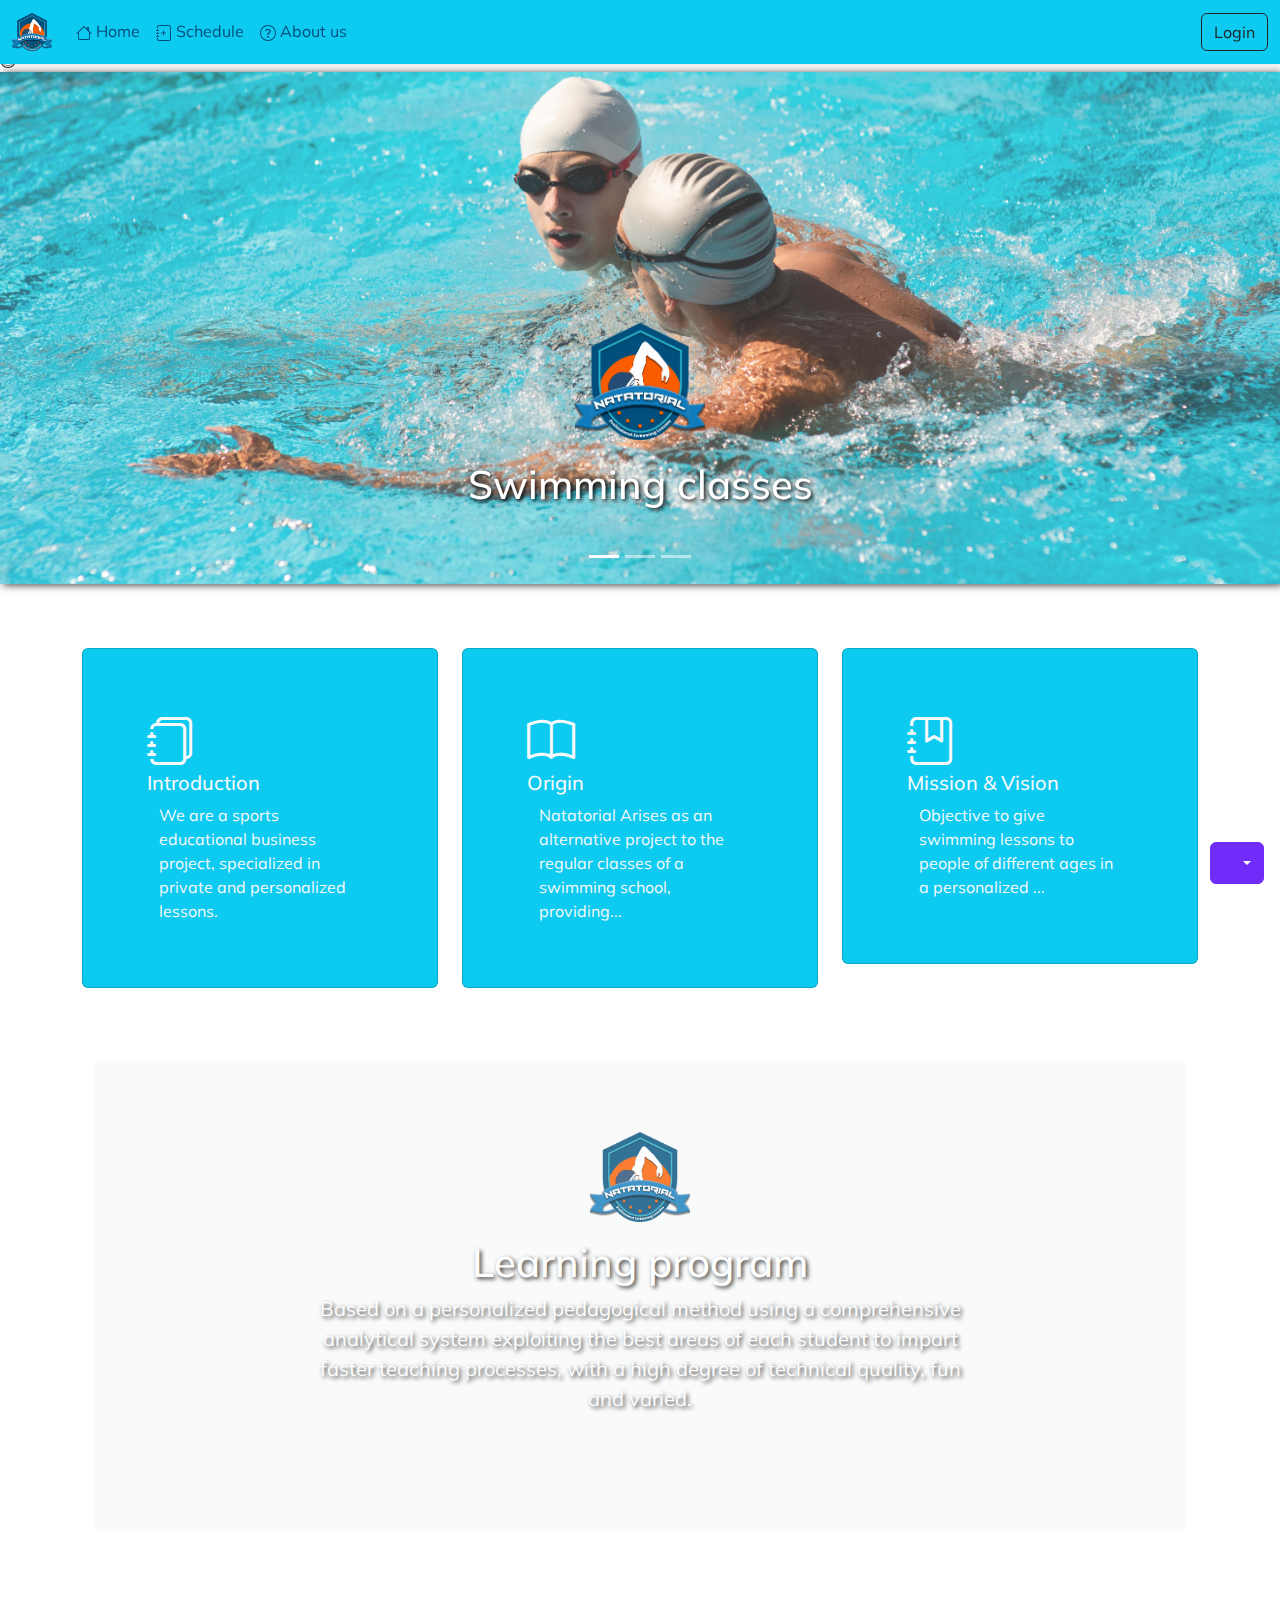
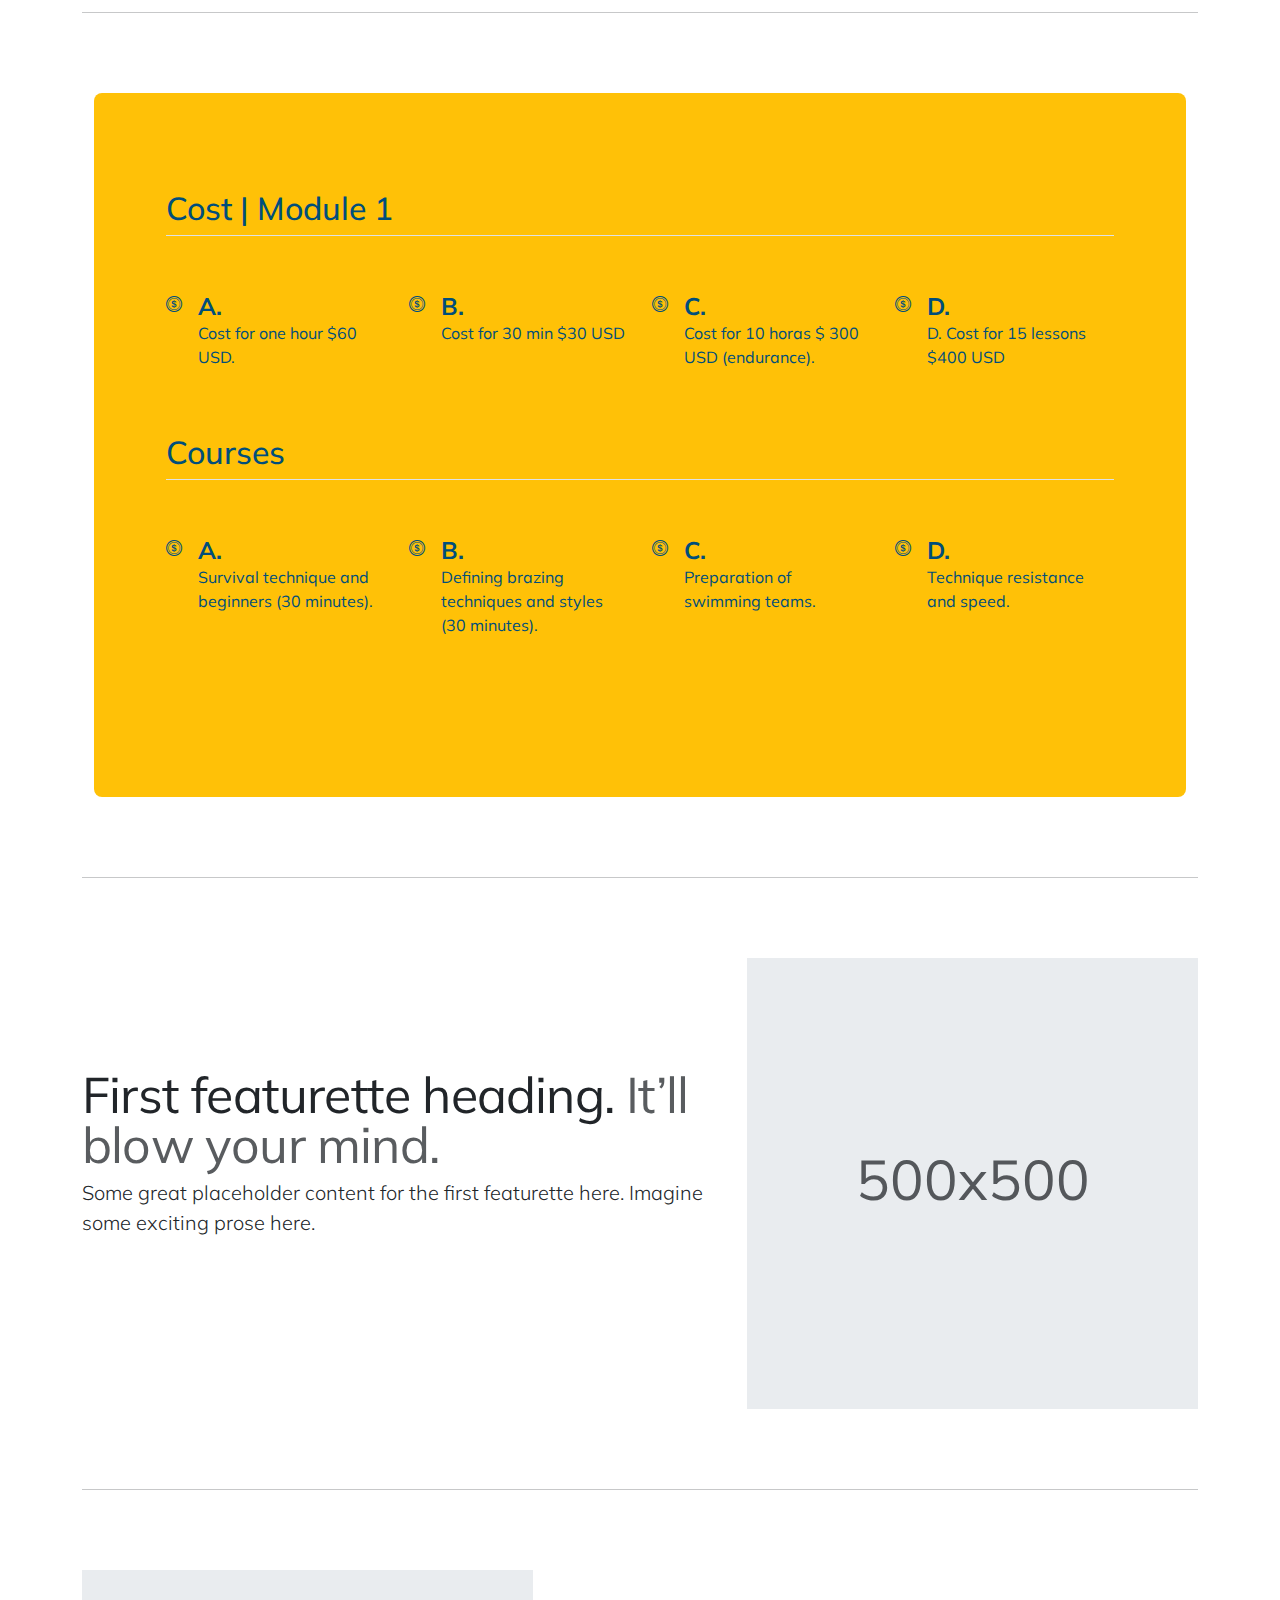
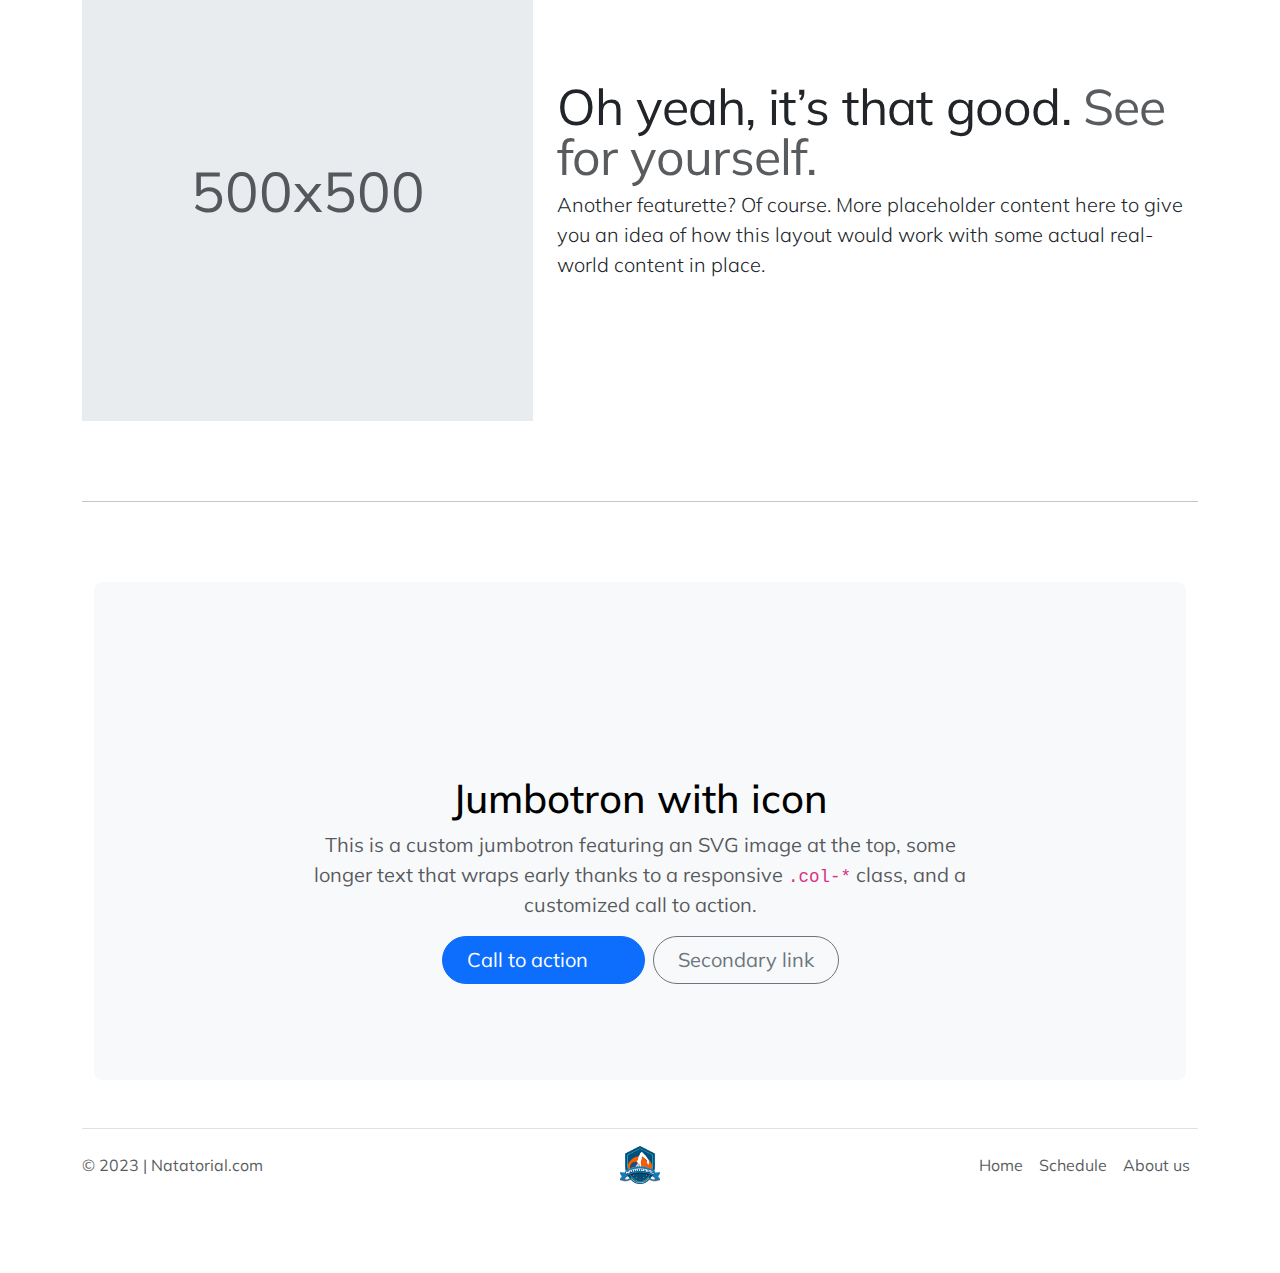
==== commit 753f6b04: "costos done" ====
--- a/Nat2/index.html
+++ b/Nat2/index.html
@@ -99,6 +99,11 @@
 
   </head>
   <body>
+    <svg xmlns="http://www.w3.org/2000/svg" width="16" height="16" fill="currentColor" class="bi bi-coin" viewBox="0 0 16 16">
+      <path d="M5.5 9.511c.076.954.83 1.697 2.182 1.785V12h.6v-.709c1.4-.098 2.218-.846 2.218-1.932 0-.987-.626-1.496-1.745-1.76l-.473-.112V5.57c.6.068.982.396 1.074.85h1.052c-.076-.919-.864-1.638-2.126-1.716V4h-.6v.719c-1.195.117-2.01.836-2.01 1.853 0 .9.606 1.472 1.613 1.707l.397.098v2.034c-.615-.093-1.022-.43-1.114-.9H5.5zm2.177-2.166c-.59-.137-.91-.416-.91-.836 0-.47.345-.822.915-.925v1.76h-.005zm.692 1.193c.717.166 1.048.435 1.048.91 0 .542-.412.914-1.135.982V8.518l.087.02z"/>
+      <path d="M8 15A7 7 0 1 1 8 1a7 7 0 0 1 0 14zm0 1A8 8 0 1 0 8 0a8 8 0 0 0 0 16z"/>
+      <path d="M8 13.5a5.5 5.5 0 1 1 0-11 5.5 5.5 0 0 1 0 11zm0 .5A6 6 0 1 0 8 2a6 6 0 0 0 0 12z"/>
+    </svg>
 
     <div class="dropdown position-fixed bottom-0 end-0 mb-3 me-3 bd-mode-toggle">
       <button class="btn btn-bd-primary py-2 dropdown-toggle d-flex align-items-center"
@@ -276,66 +281,76 @@
 
     <hr class="featurette-divider">
     <!-- cost -->
+    <div class="container my-5" >
+      <div class="p-5 text-start rounded-3 bg-warning" id="" style="color:#004e7b;">
     <div class="container px-4 py-5" id="icon-grid">
-      <h2 class="pb-2 border-bottom">Cost</h2>
+      <h2 class="pb-2 border-bottom">Cost | Module 1</h2>
   
       <div class="row row-cols-1 row-cols-sm-2 row-cols-md-3 row-cols-lg-4 g-4 py-5">
         <div class="col d-flex align-items-start">
-          <svg class="bi text-body-secondary flex-shrink-0 me-3" width="1.75em" height="1.75em"><use xlink:href="#bootstrap"/></svg>
-          <div>
-            <h3 class="fw-bold mb-0 fs-4">Featured title</h3>
-            <p>Paragraph of text beneath the heading to explain the heading.</p>
-          </div>
-        </div>
-        <div class="col d-flex align-items-start">
-          <svg class="bi text-body-secondary flex-shrink-0 me-3" width="1.75em" height="1.75em"><use xlink:href="#cpu-fill"/></svg>
-          <div>
-            <h3 class="fw-bold mb-0 fs-4">Featured title</h3>
-            <p>Paragraph of text beneath the heading to explain the heading.</p>
-          </div>
-        </div>
-        <div class="col d-flex align-items-start">
-          <svg class="bi text-body-secondary flex-shrink-0 me-3" width="1.75em" height="1.75em"><use xlink:href="#calendar3"/></svg>
-          <div>
-            <h3 class="fw-bold mb-0 fs-4">Featured title</h3>
-            <p>Paragraph of text beneath the heading to explain the heading.</p>
-          </div>
-        </div>
-        <div class="col d-flex align-items-start">
-          <svg class="bi text-body-secondary flex-shrink-0 me-3" width="1.75em" height="1.75em"><use xlink:href="#home"/></svg>
-          <div>
-            <h3 class="fw-bold mb-0 fs-4">Featured title</h3>
-            <p>Paragraph of text beneath the heading to explain the heading.</p>
-          </div>
-        </div>
-        <div class="col d-flex align-items-start">
-          <svg class="bi text-body-secondary flex-shrink-0 me-3" width="1.75em" height="1.75em"><use xlink:href="#speedometer2"/></svg>
-          <div>
-            <h3 class="fw-bold mb-0 fs-4">Featured title</h3>
-            <p>Paragraph of text beneath the heading to explain the heading.</p>
-          </div>
-        </div>
-        <div class="col d-flex align-items-start">
-          <svg class="bi text-body-secondary flex-shrink-0 me-3" width="1.75em" height="1.75em"><use xlink:href="#toggles2"/></svg>
-          <div>
-            <h3 class="fw-bold mb-0 fs-4">Featured title</h3>
-            <p>Paragraph of text beneath the heading to explain the heading.</p>
-          </div>
-        </div>
-        <div class="col d-flex align-items-start">
-          <svg class="bi text-body-secondary flex-shrink-0 me-3" width="1.75em" height="1.75em"><use xlink:href="#geo-fill"/></svg>
-          <div>
-            <h3 class="fw-bold mb-0 fs-4">Featured title</h3>
-            <p>Paragraph of text beneath the heading to explain the heading.</p>
-          </div>
-        </div>
-        <div class="col d-flex align-items-start">
-          <svg class="bi text-body-secondary flex-shrink-0 me-3" width="1.75em" height="1.75em"><use xlink:href="#tools"/></svg>
-          <div>
-            <h3 class="fw-bold mb-0 fs-4">Featured title</h3>
-            <p>Paragraph of text beneath the heading to explain the heading.</p>
-          </div>
-        </div>
+          <i class="bi bi-coin flex-shrink-0 me-3" width="1.75em" height="1.75em"></i>
+          <div>
+            <h3 class="fw-bold mb-0 fs-4">A.</h3>
+            <p>Cost for one hour $60 USD.</p>
+          </div>
+        </div>
+        <div class="col d-flex align-items-start">
+          <i class="bi bi-coin flex-shrink-0 me-3" width="1.75em" height="1.75em"></i>
+          <div>
+            <h3 class="fw-bold mb-0 fs-4">B.</h3>
+            <p>Cost for 30 min $30 USD</p>
+          </div>
+        </div>
+        <div class="col d-flex align-items-start">
+          <i class="bi bi-coin flex-shrink-0 me-3" width="1.75em" height="1.75em"></i>
+          <div>
+            <h3 class="fw-bold mb-0 fs-4">C.</h3>
+            <p>Cost for 10 horas $ 300 USD (endurance).</p>
+          </div>
+        </div>
+        <div class="col d-flex align-items-start">
+          <i class="bi bi-coin flex-shrink-0 me-3" width="1.75em" height="1.75em"></i>
+          <div>
+            <h3 class="fw-bold mb-0 fs-4">D.</h3>
+            <p>D.	Cost for 15 lessons $400 USD</p>
+          </div>
+        </div>
+        
+      </div>
+      <h2 class="pb-2 border-bottom">Courses</h2>
+  
+      <div class="row row-cols-1 row-cols-sm-2 row-cols-md-3 row-cols-lg-4 g-4 py-5">
+        <div class="col d-flex align-items-start">
+          <i class="bi bi-coin flex-shrink-0 me-3" width="1.75em" height="1.75em"></i>
+          <div>
+            <h3 class="fw-bold mb-0 fs-4">A.</h3>
+            <p>Survival technique and beginners (30 minutes).</p>
+          </div>
+        </div>
+        <div class="col d-flex align-items-start">
+          <i class="bi bi-coin flex-shrink-0 me-3" width="1.75em" height="1.75em"></i>
+          <div>
+            <h3 class="fw-bold mb-0 fs-4">B.</h3>
+            <p>Defining brazing techniques and styles (30 minutes).</p>
+          </div>
+        </div>
+        <div class="col d-flex align-items-start">
+          <i class="bi bi-coin flex-shrink-0 me-3" width="1.75em" height="1.75em"></i>
+          <div>
+            <h3 class="fw-bold mb-0 fs-4">C.</h3>
+            <p>Preparation of swimming teams.</p>
+          </div>
+        </div>
+        <div class="col d-flex align-items-start">
+          <i class="bi bi-coin flex-shrink-0 me-3" width="1.75em" height="1.75em"></i>
+          <div>
+            <h3 class="fw-bold mb-0 fs-4">D.</h3>
+            <p>Technique resistance and speed.</p>
+          </div>
+        </div>
+        
+      </div>
+      </div>
       </div>
     </div>
     <!-- cost -->
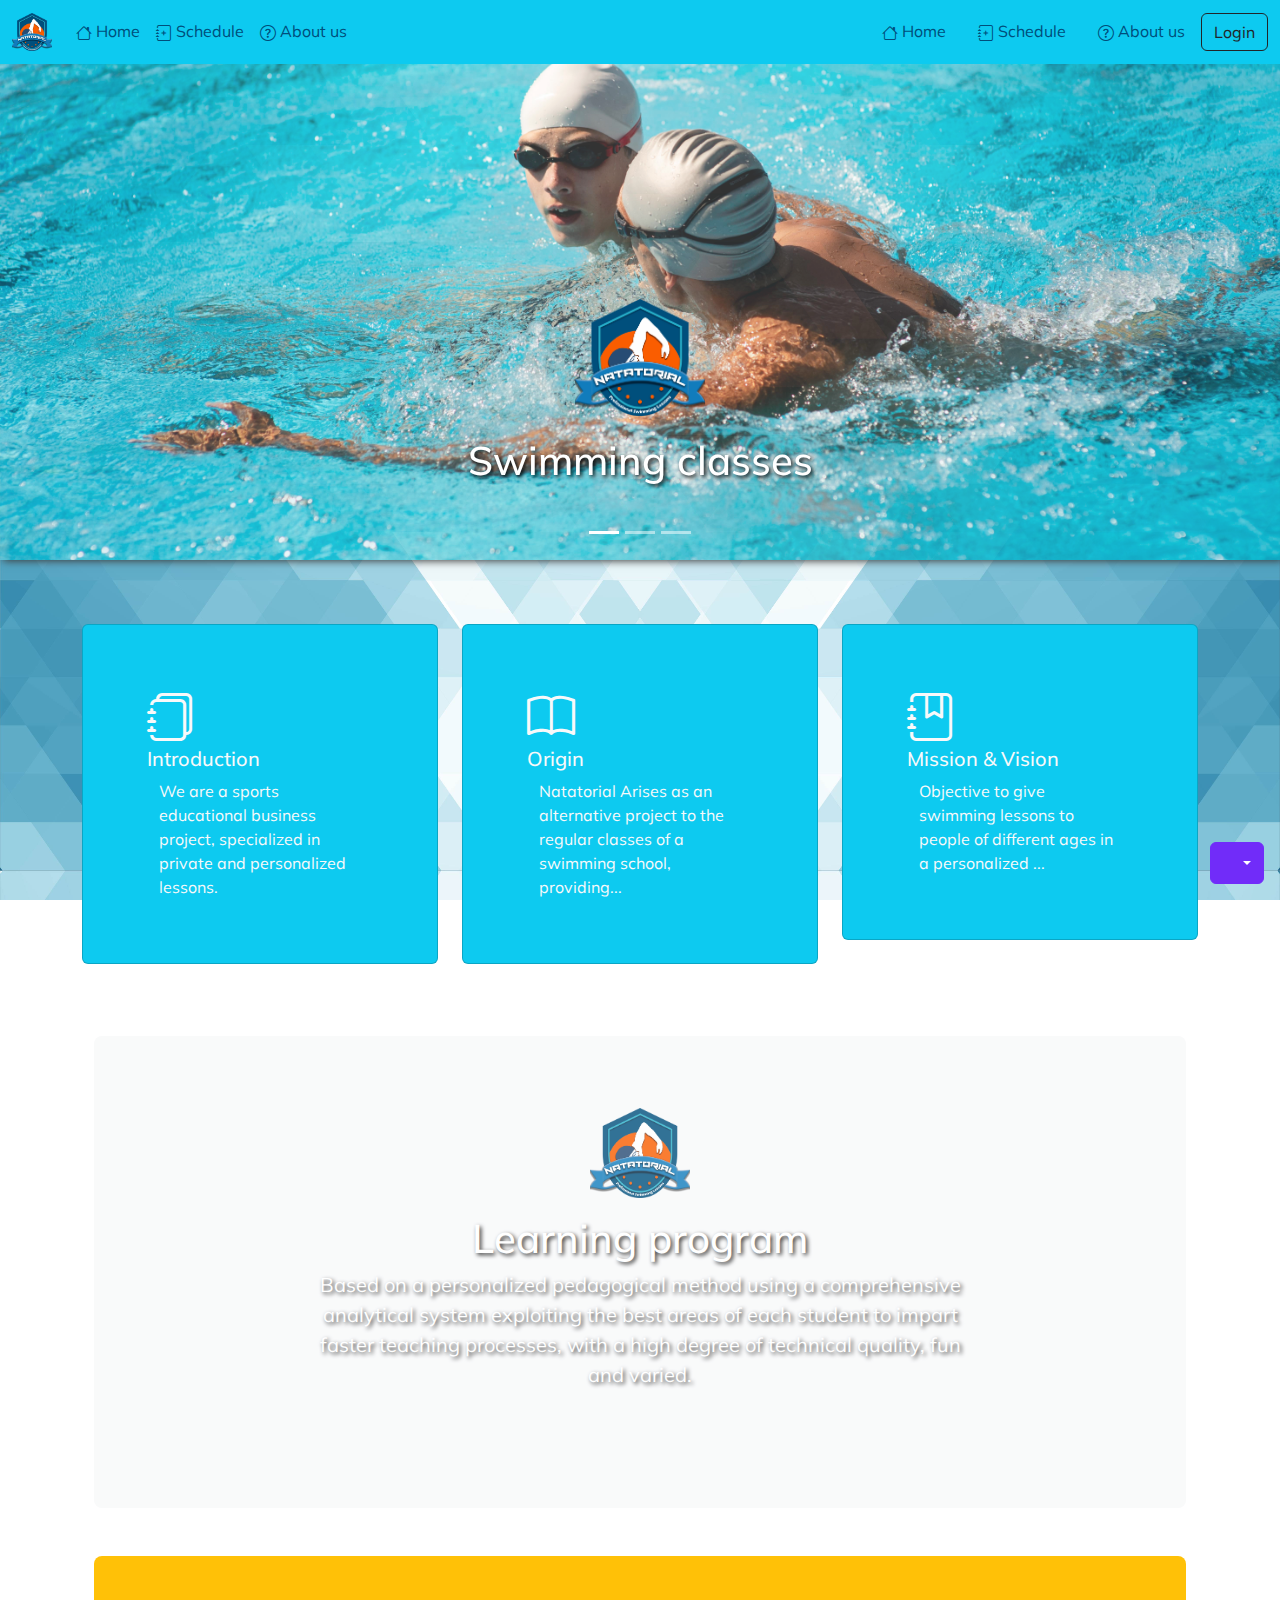
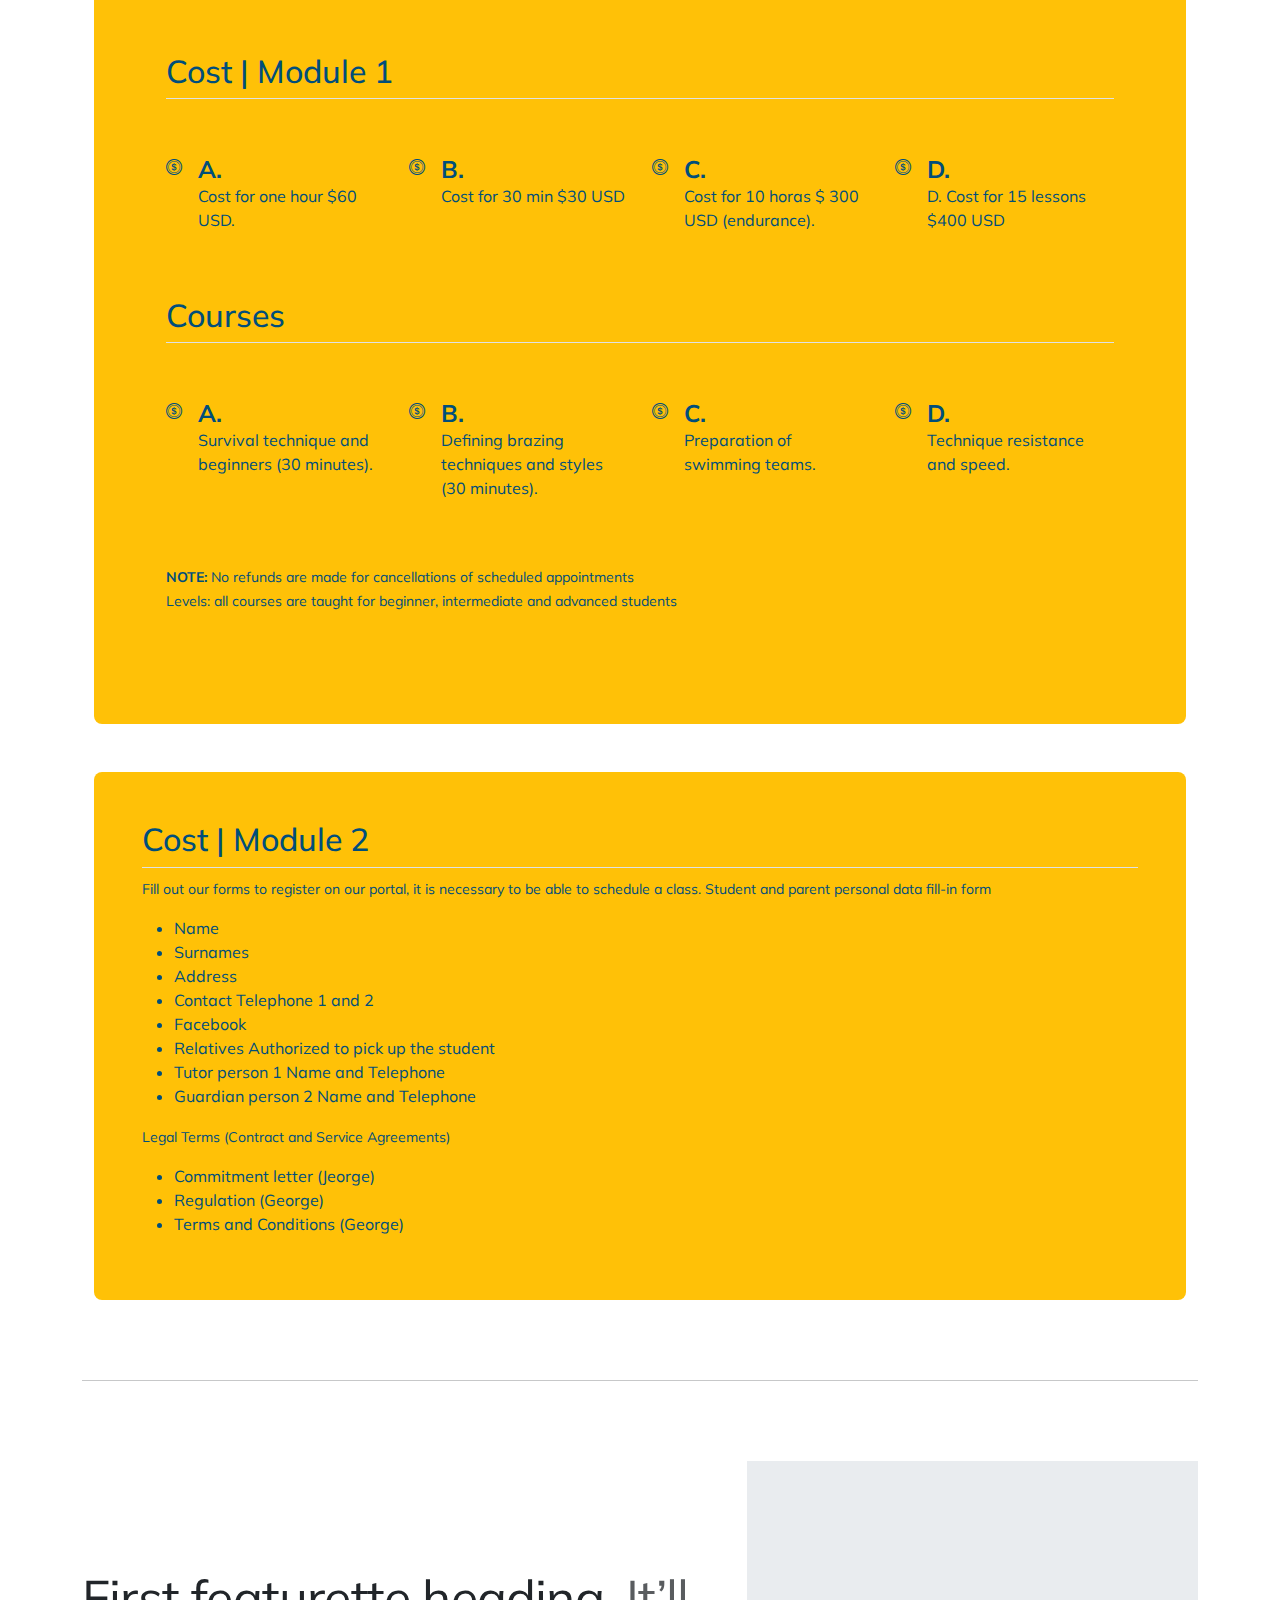
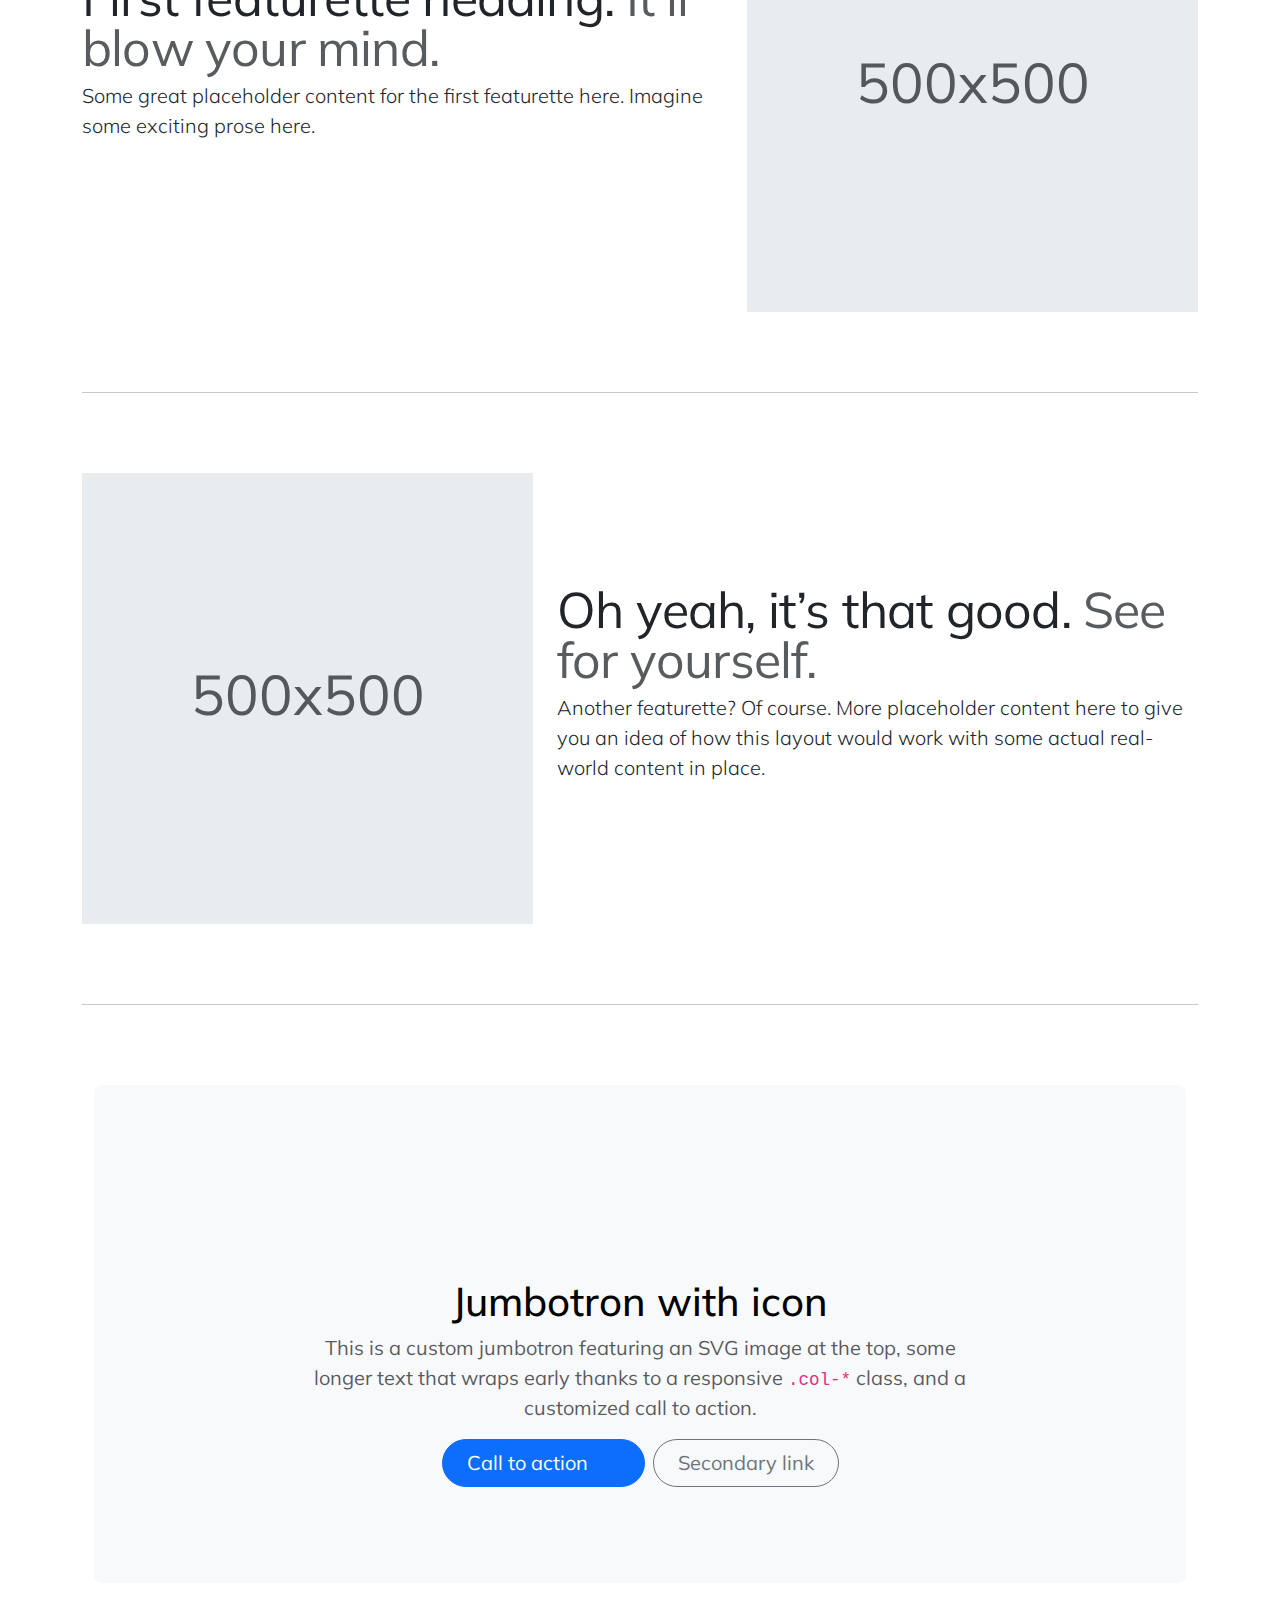
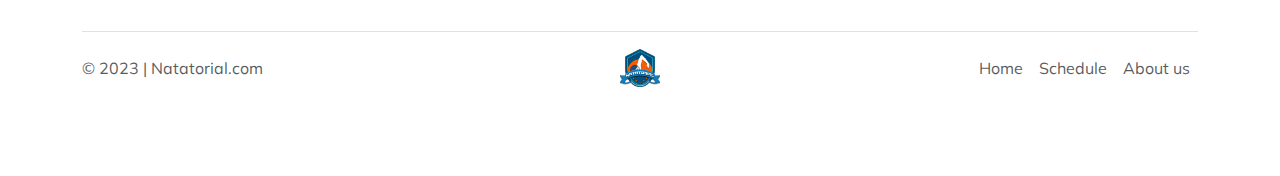
==== commit f285bad2: "seccion" ====
--- a/Nat2/index.html
+++ b/Nat2/index.html
@@ -99,11 +99,11 @@
 
   </head>
   <body>
-    <svg xmlns="http://www.w3.org/2000/svg" width="16" height="16" fill="currentColor" class="bi bi-coin" viewBox="0 0 16 16">
+    <!-- <svg xmlns="http://www.w3.org/2000/svg" width="16" height="16" fill="currentColor" class="bi bi-coin" viewBox="0 0 16 16">
       <path d="M5.5 9.511c.076.954.83 1.697 2.182 1.785V12h.6v-.709c1.4-.098 2.218-.846 2.218-1.932 0-.987-.626-1.496-1.745-1.76l-.473-.112V5.57c.6.068.982.396 1.074.85h1.052c-.076-.919-.864-1.638-2.126-1.716V4h-.6v.719c-1.195.117-2.01.836-2.01 1.853 0 .9.606 1.472 1.613 1.707l.397.098v2.034c-.615-.093-1.022-.43-1.114-.9H5.5zm2.177-2.166c-.59-.137-.91-.416-.91-.836 0-.47.345-.822.915-.925v1.76h-.005zm.692 1.193c.717.166 1.048.435 1.048.91 0 .542-.412.914-1.135.982V8.518l.087.02z"/>
       <path d="M8 15A7 7 0 1 1 8 1a7 7 0 0 1 0 14zm0 1A8 8 0 1 0 8 0a8 8 0 0 0 0 16z"/>
       <path d="M8 13.5a5.5 5.5 0 1 1 0-11 5.5 5.5 0 0 1 0 11zm0 .5A6 6 0 1 0 8 2a6 6 0 0 0 0 12z"/>
-    </svg>
+    </svg> -->
 
     <div class="dropdown position-fixed bottom-0 end-0 mb-3 me-3 bd-mode-toggle">
       <button class="btn btn-bd-primary py-2 dropdown-toggle d-flex align-items-center"
@@ -141,8 +141,8 @@
     </div>
 
     
-<header data-bs-theme="dark" style="box-shadow: 5px 10px 18px #3d3d3d;">
-  <nav class="navscroll navbar navbar-expand-md fixed-top shadow-sm">
+<header data-bs-theme="dark" class="justify-content-center" style="box-shadow: 5px 10px 18px #3d3d3d;">
+  <nav class="navscroll navbar navbar-expand-md fixed-top">
     <div class="container-fluid">
       <!-- <a class="navbar-brand" href="#">Carousel</a> -->
       <a href="/" class="navbar-brand">
@@ -151,23 +151,29 @@
       <button class="navbar-toggler" type="button" data-bs-toggle="collapse" data-bs-target="#navbarCollapse" aria-controls="navbarCollapse" aria-expanded="false" aria-label="Toggle navigation">
         <span class="navbar-toggler-icon"></span>
       </button>
-      <div class="collapse navbar-collapse" id="navbarCollapse">
-        <ul class="navbar-nav me-auto mb-2 mb-md-0">
+      <div class="collapse navbar-collapse justify-content-center" id="navbarCollapse">
+        <ul class="navbar-nav me-auto mb-2 mb-md-0" id="navUno">
           <li class="nav-item">
-            <a class="nav-link active" aria-current="page" href="#" style="color:#004e7b;"><i class="bi bi-house"></i> Home</a>
+            <a class="nav-link" aria-current="page" href="#" ><i class="bi bi-house"></i> Home</a>
           </li>
           <li class="nav-item">
-            <a class="nav-link" href="#" style="color:#004e7b;"><i class="bi bi-journal-plus"></i> Schedule</a>
+            <a class="nav-link" href="#"><i class="bi bi-journal-plus"></i> Schedule</a>
           </li>
           <li class="nav-item">
-            <a href="#" class="nav-link" style="color:#004e7b;"><i class="bi bi-question-circle"></i> About us</a>
+            <a href="#" class="nav-link"><i class="bi bi-question-circle"></i> About us</a>
           </li>
         </ul>
+        <ul class="nav nav-pills" id="navDos">
+        <li class="nav-item"><a href="#" class="nav-link" aria-current="page"><i class="bi bi-house"></i> Home</a></li>
+        <li class="nav-item"><a href="#" class="nav-link"><i class="bi bi-journal-plus"></i> Schedule</a></li>
+        <li class="nav-item"><a href="#" class="nav-link"><i class="bi bi-question-circle"></i> About us</a></li>
+       
+      </ul>
         <!-- <form class="d-flex" role="search"> -->
           <!-- <input class="form-control me-2" type="search" placeholder="Search" aria-label="Search"> -->
-          <button class="btn btn-outline-dark" type="submit">Login</button>
         <!-- </form> -->
       </div>
+      <button class="btn btn-outline-dark" type="submit">Login</button>
     </div>
   </nav>
 </header>
@@ -279,7 +285,7 @@
 
     <!-- START THE FEATURETTES -->
 
-    <hr class="featurette-divider">
+    <!-- <hr class="featurette-divider"> -->
     <!-- cost -->
     <div class="container my-5" >
       <div class="p-5 text-start rounded-3 bg-warning" id="" style="color:#004e7b;">
@@ -349,8 +355,111 @@
           </div>
         </div>
         
-      </div>
-      </div>
+        
+      </div>
+        <p>
+          <small>
+            <b> NOTE:</b> No refunds are made for cancellations of scheduled appointments
+            <br> Levels: all courses are taught for beginner, intermediate and advanced students
+         </small>
+        </p>
+        
+         
+      </div>
+      </div>
+    </div>
+    <!-- cost -->
+    <!-- cost -->
+    <div class="container my-5" >
+      <div class="p-5 text-start rounded-3 bg-warning" id="" style="color:#004e7b;">
+    <!-- <div class="container px-4 py-5" id="icon-grid"> -->
+      <h2 class="pb-2 border-bottom">Cost | Module 2</h2>
+      <p>
+        <small>Fill out our forms to register on our portal, it is necessary to be able to schedule a class. Student and parent personal data fill-in form</small>
+        <ul>
+          <li>Name</li>
+            <li>Surnames</li>
+            <li>Address</li>
+            <li>Contact Telephone 1 and 2</li>
+            <li>Facebook</li>
+            <li>Relatives Authorized to pick up the student</li>
+            <li>Tutor person 1 Name and Telephone</li>
+            <li>Guardian person 2 Name and Telephone</li>
+        </ul>
+      </p>
+      <p><small>Legal Terms (Contract and Service Agreements)</small></p>
+      <ul>
+        <li>Commitment letter (Jeorge)</li>
+        <li>Regulation (George)</li>
+        <li>Terms and Conditions (George)</li>
+          
+      </ul>
+  <!--
+      <div class="row row-cols-1 row-cols-sm-2 row-cols-md-3 row-cols-lg-4 g-4 py-5">
+        <div class="col d-flex align-items-start">
+          <i class="bi bi-coin flex-shrink-0 me-3" width="1.75em" height="1.75em"></i>
+          <div>
+            <h3 class="fw-bold mb-0 fs-4">A.</h3>
+            <p>Cost for one hour $60 USD.</p>
+          </div>
+        </div>
+        <div class="col d-flex align-items-start">
+          <i class="bi bi-coin flex-shrink-0 me-3" width="1.75em" height="1.75em"></i>
+          <div>
+            <h3 class="fw-bold mb-0 fs-4">B.</h3>
+            <p>Cost for 30 min $30 USD</p>
+          </div>
+        </div>
+        <div class="col d-flex align-items-start">
+          <i class="bi bi-coin flex-shrink-0 me-3" width="1.75em" height="1.75em"></i>
+          <div>
+            <h3 class="fw-bold mb-0 fs-4">C.</h3>
+            <p>Cost for 10 horas $ 300 USD (endurance).</p>
+          </div>
+        </div>
+        <div class="col d-flex align-items-start">
+          <i class="bi bi-coin flex-shrink-0 me-3" width="1.75em" height="1.75em"></i>
+          <div>
+            <h3 class="fw-bold mb-0 fs-4">D.</h3>
+            <p>D.	Cost for 15 lessons $400 USD</p>
+          </div>
+        </div>
+        
+      </div> -->
+      <!-- <h2 class="pb-2 border-bottom">Courses</h2>
+  
+      <div class="row row-cols-1 row-cols-sm-2 row-cols-md-3 row-cols-lg-4 g-4 py-5">
+        <div class="col d-flex align-items-start">
+          <i class="bi bi-coin flex-shrink-0 me-3" width="1.75em" height="1.75em"></i>
+          <div>
+            <h3 class="fw-bold mb-0 fs-4">A.</h3>
+            <p>Survival technique and beginners (30 minutes).</p>
+          </div>
+        </div>
+        <div class="col d-flex align-items-start">
+          <i class="bi bi-coin flex-shrink-0 me-3" width="1.75em" height="1.75em"></i>
+          <div>
+            <h3 class="fw-bold mb-0 fs-4">B.</h3>
+            <p>Defining brazing techniques and styles (30 minutes).</p>
+          </div>
+        </div>
+        <div class="col d-flex align-items-start">
+          <i class="bi bi-coin flex-shrink-0 me-3" width="1.75em" height="1.75em"></i>
+          <div>
+            <h3 class="fw-bold mb-0 fs-4">C.</h3>
+            <p>Preparation of swimming teams.</p>
+          </div>
+        </div>
+        <div class="col d-flex align-items-start">
+          <i class="bi bi-coin flex-shrink-0 me-3" width="1.75em" height="1.75em"></i>
+          <div>
+            <h3 class="fw-bold mb-0 fs-4">D.</h3>
+            <p>Technique resistance and speed.</p>
+          </div>
+        </div>
+        
+      </div> -->
+      
       </div>
     </div>
     <!-- cost -->
--- a/Nat2/style.css
+++ b/Nat2/style.css
@@ -2,6 +2,10 @@
 @import url('https://fonts.googleapis.com/css2?family=Mulish:wght@200;500&display=swap');
 body{
     font-family: 'Mulish', sans-serif;
+    background-image: url('img/back2.jpg');
+    background-size: 100%;
+    background-attachment: fixed; 
+
 }
 
 #imagenCarousel{
@@ -56,10 +60,10 @@
   }
 
   .nav-link{
-    color: #ffffff;
+    color: #004e7b;
   }
   .nav-link.azul{
-    color: #000000;
+    color: #d7d5d5;
   }
   .navscroll {
     background-color: #0dcaf0;
@@ -69,9 +73,12 @@
 }
 
 .navscroll.azul {
-    background-color:rgba(207, 231, 233, 0.7);
+    background-color:rgba(58, 142, 178);
     color:white;
-    box-shadow: 0 2px 4px 0 rgba(0,0,0,.2);
+    box-shadow: 0px 4px 4px rgba(0,0,0,.2);
+}
+.nav-link.azul {
+    color:white;
 }
 
 .navbar-toggler{
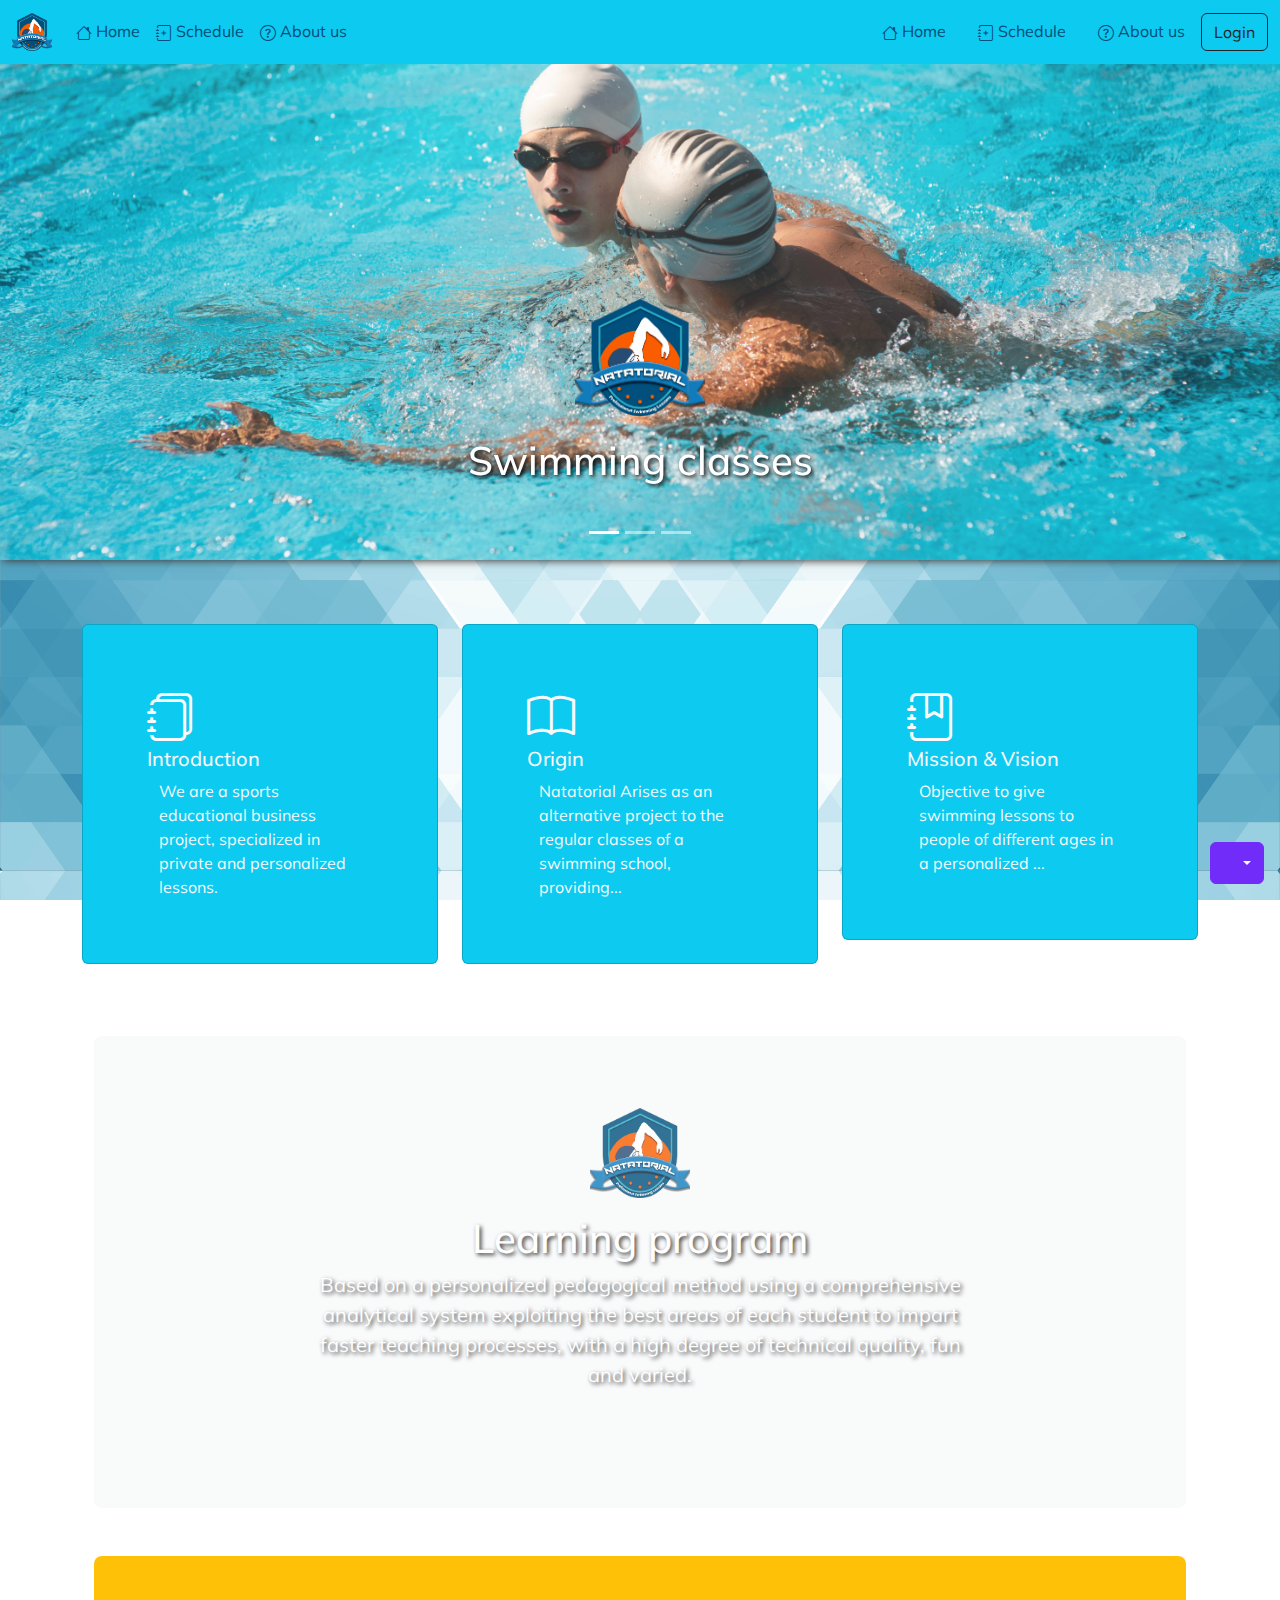
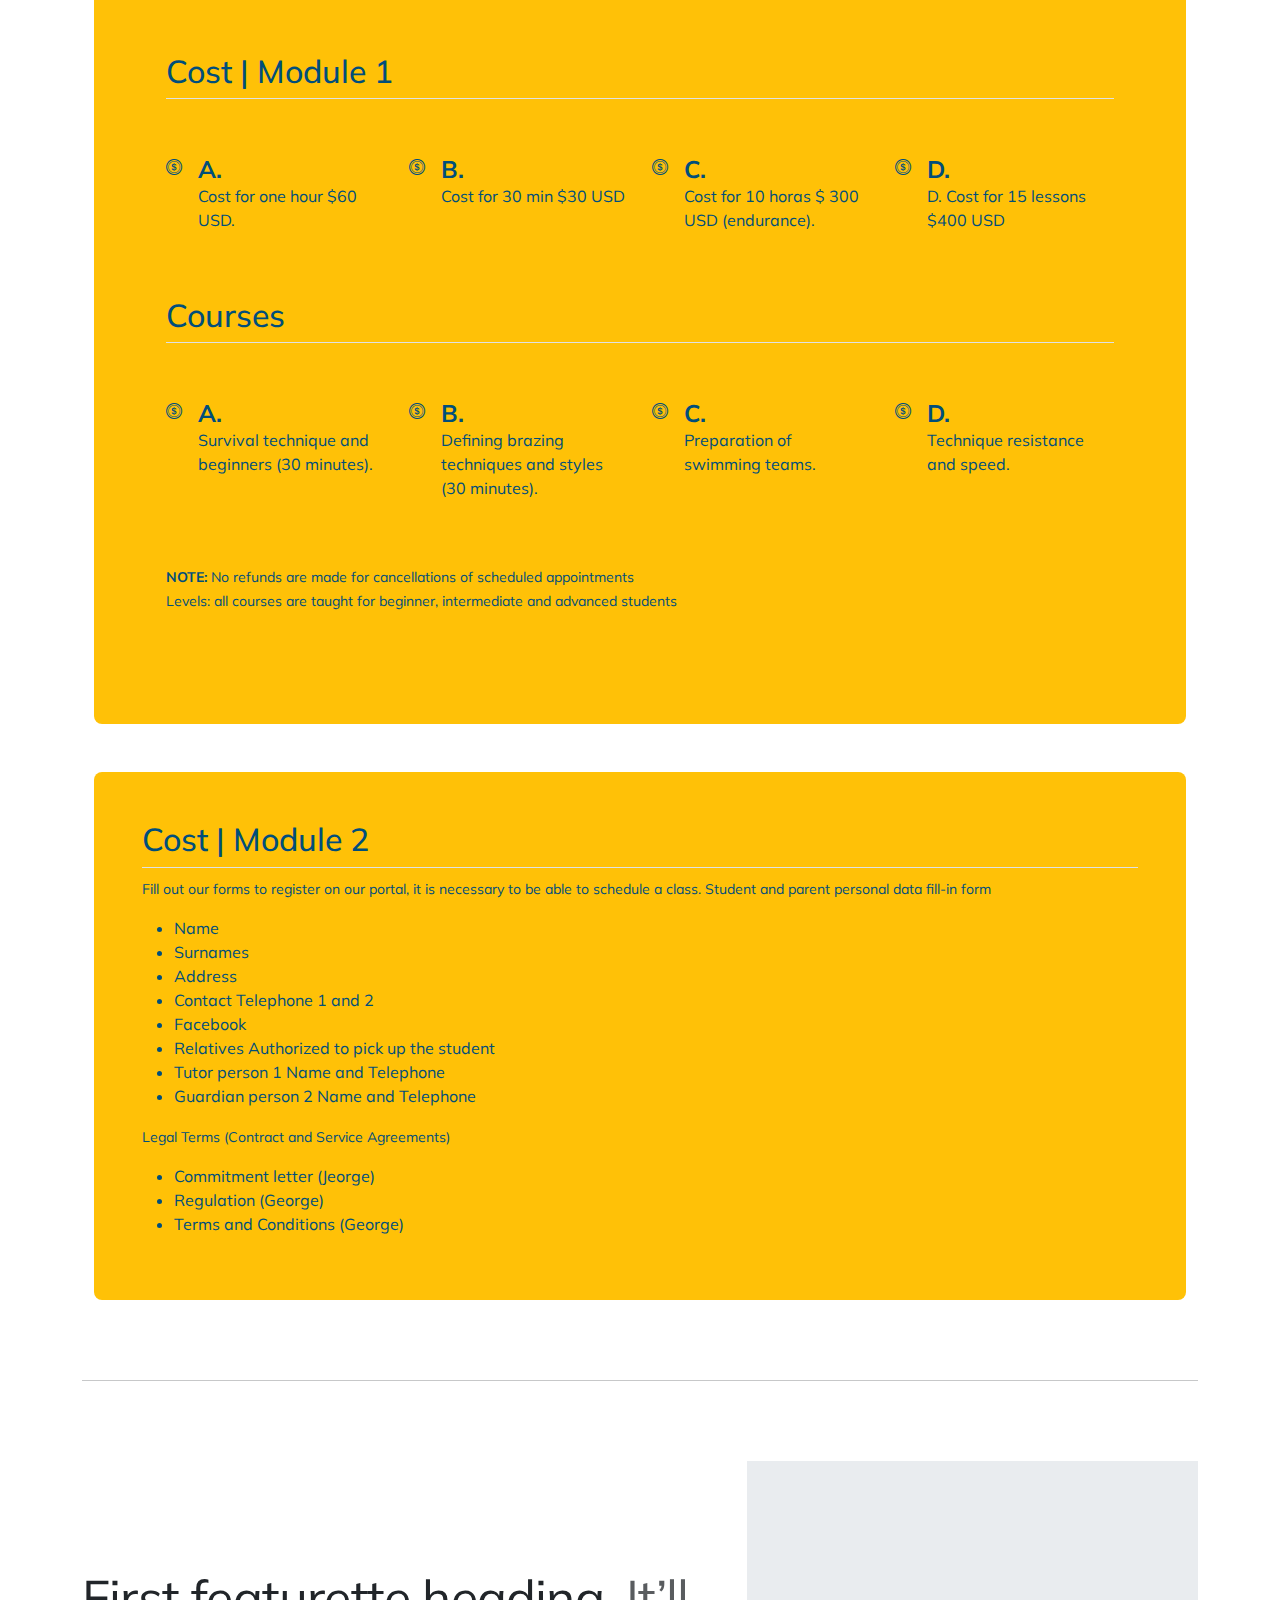
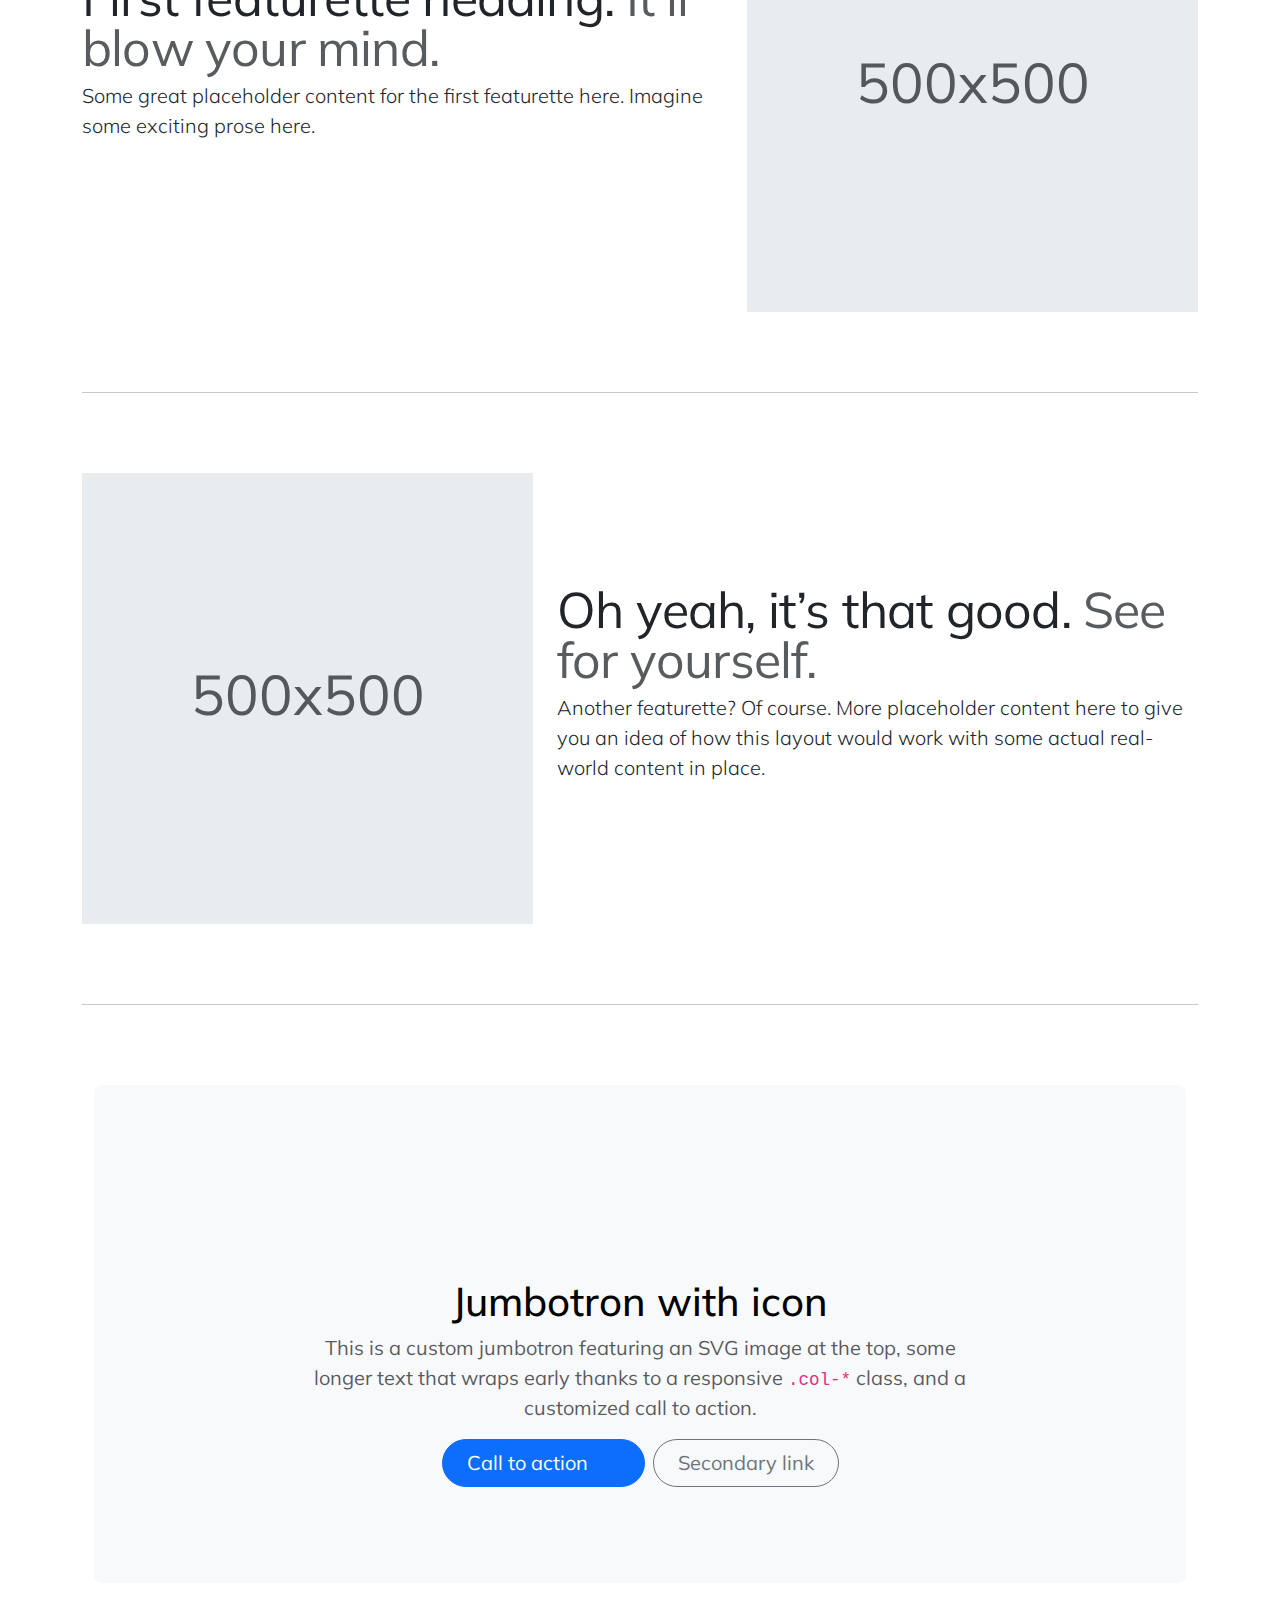
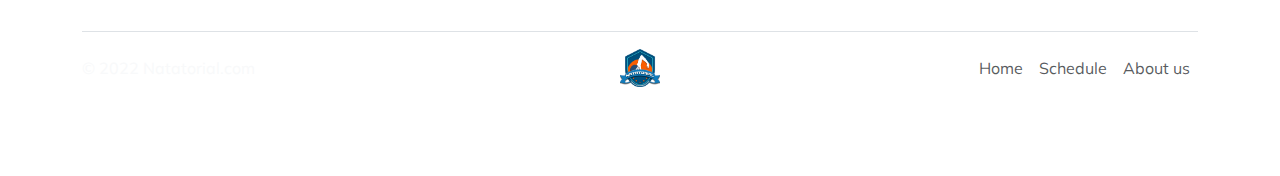
==== commit 192c3bae: "fuga" ====
--- a/Nat2/index.html
+++ b/Nat2/index.html
@@ -525,9 +525,9 @@
   <!-- FOOTER -->
   <div class="container">
     <footer class="d-flex flex-wrap justify-content-between align-items-center py-3 my-4 border-top">
-      <p class="col-md-4 mb-0 text-body-secondary">&copy; 2023 | Natatorial.com</p>
-  
-      <a href="/" class="col-md-4 d-flex align-items-center justify-content-center mb-3 mb-md-0 me-md-auto link-body-emphasis text-decoration-none">
+      <p class="col-md-4 mb-0 text-light">&copy; 2022 Natatorial.com</p>
+    
+        <a href="/" class="navbar-brand">
         <img src="img/natatorial_logo.png" alt="" width="40" height="38" role="img" >
       </a>
   
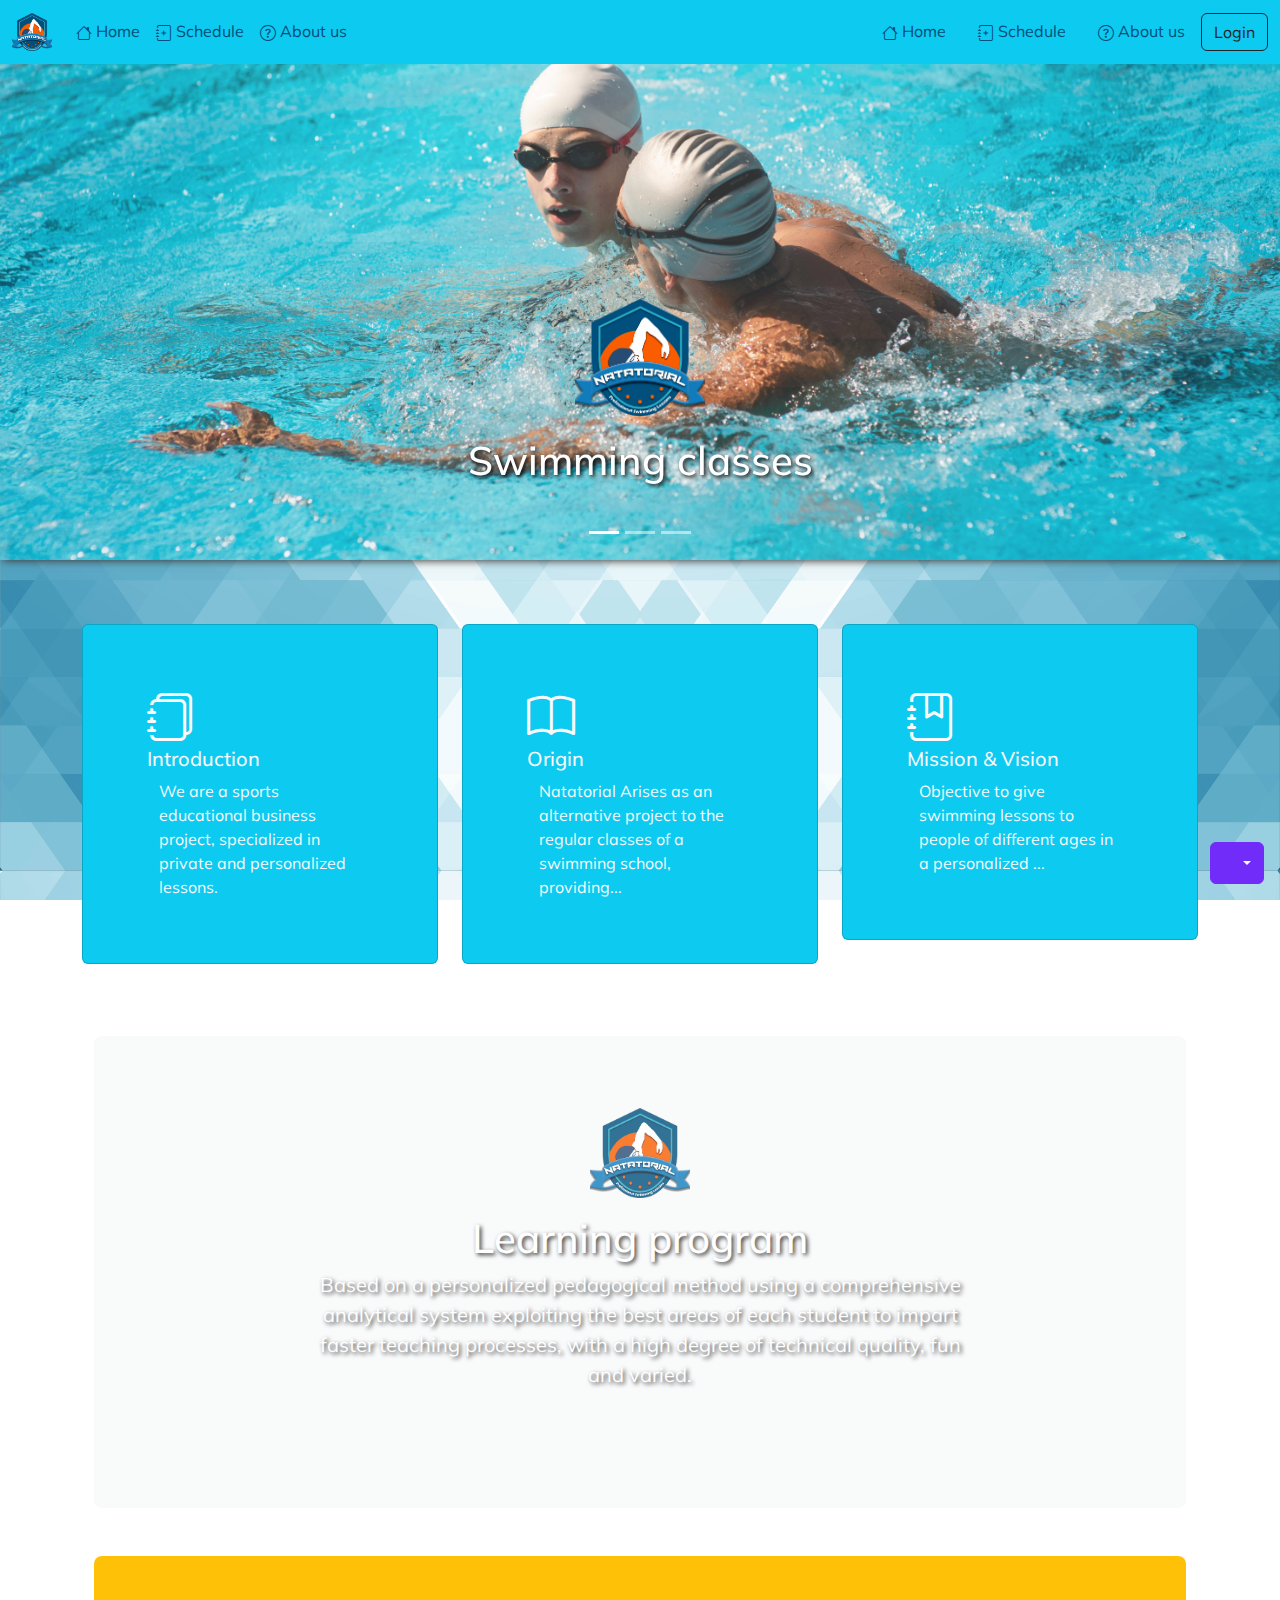
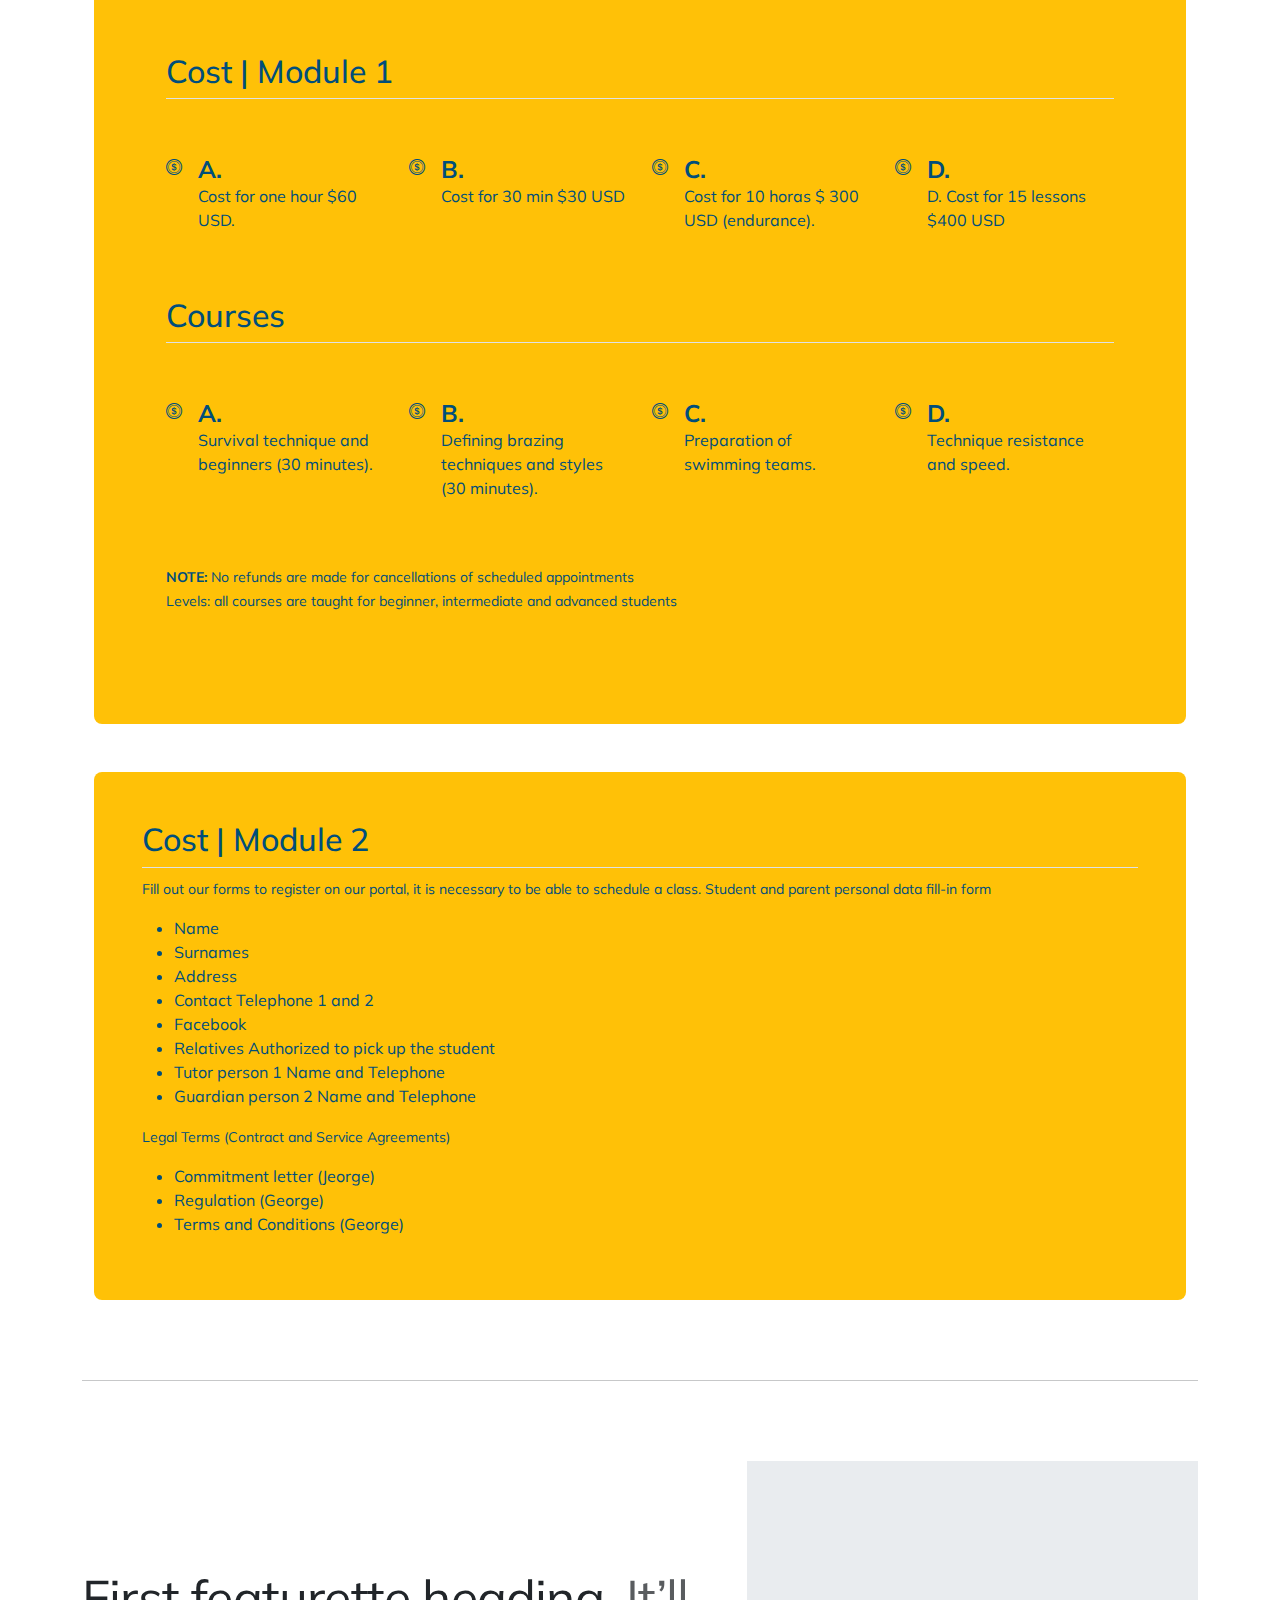
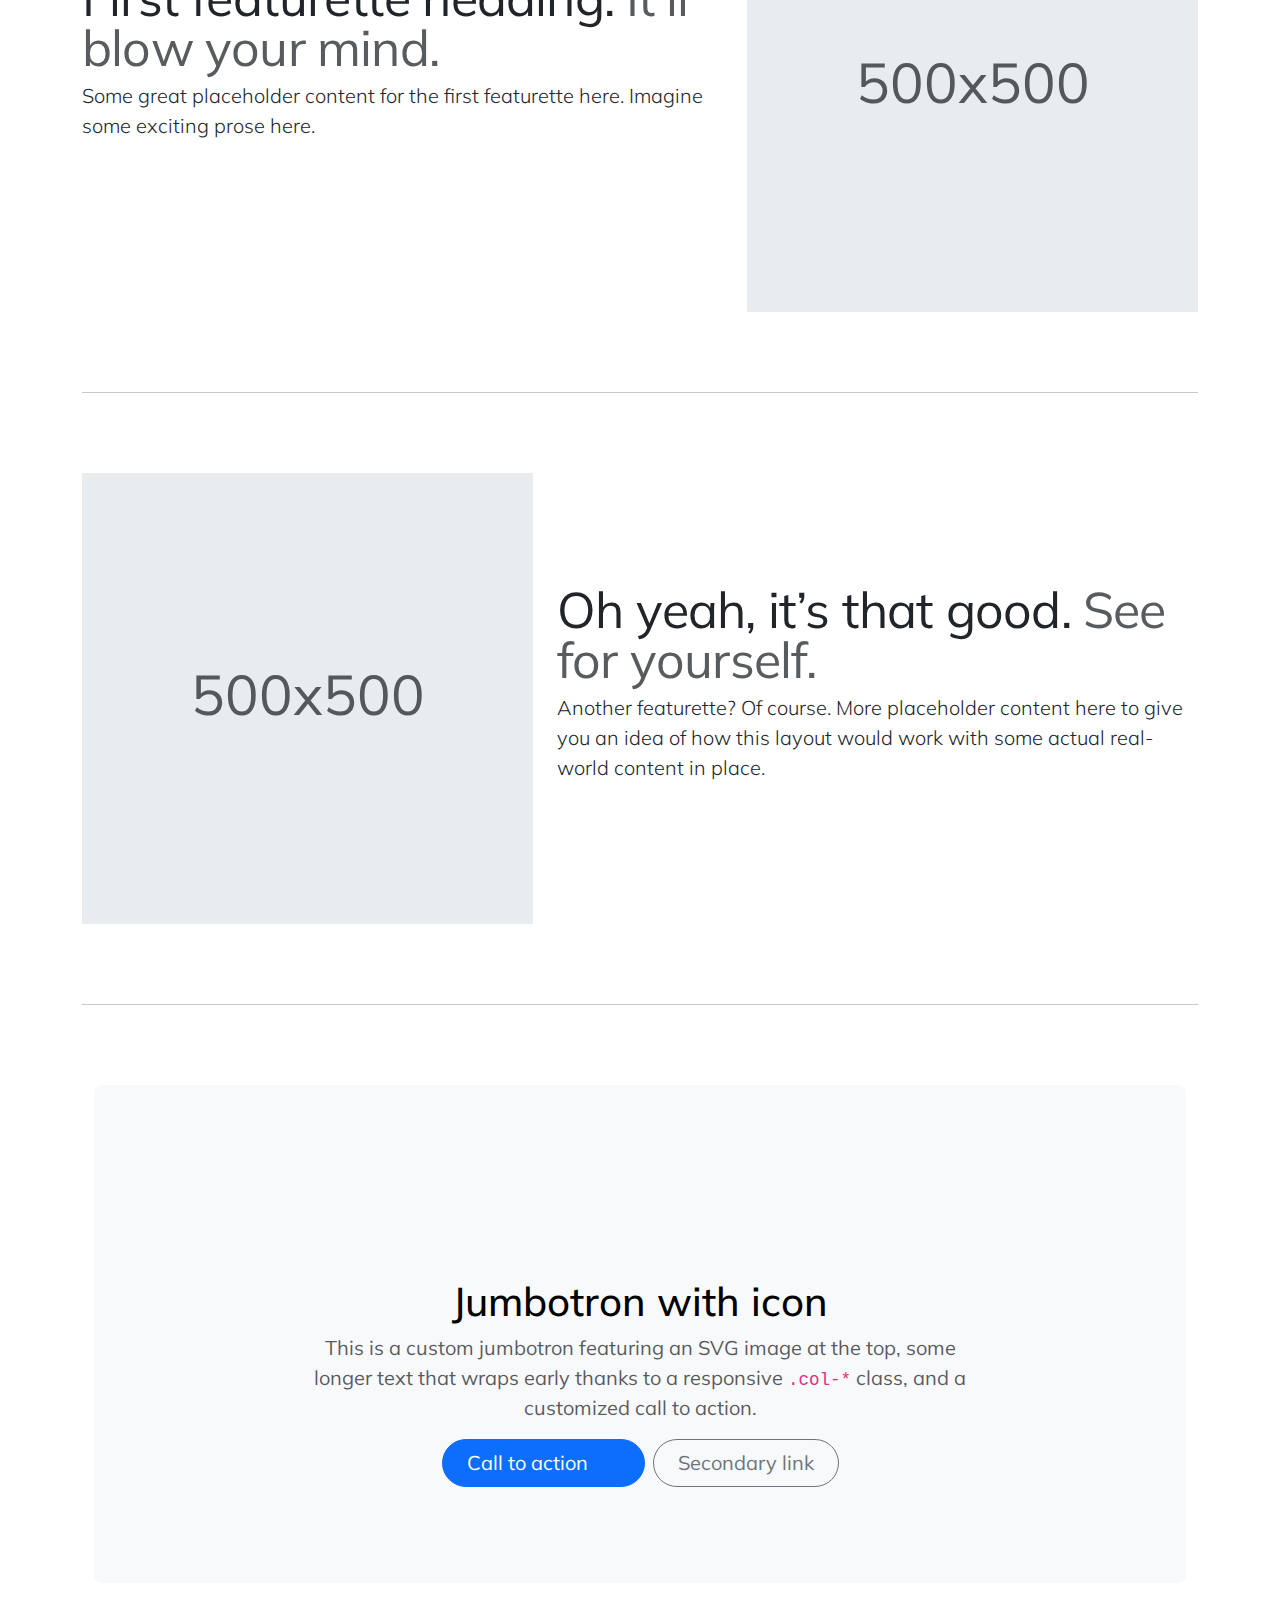
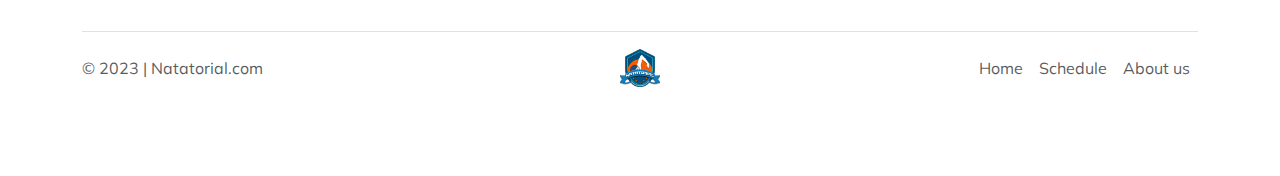
==== commit f0f9475d: "fuga 2" ====
--- a/Nat2/index.html
+++ b/Nat2/index.html
@@ -525,9 +525,9 @@
   <!-- FOOTER -->
   <div class="container">
     <footer class="d-flex flex-wrap justify-content-between align-items-center py-3 my-4 border-top">
-      <p class="col-md-4 mb-0 text-light">&copy; 2022 Natatorial.com</p>
-    
-        <a href="/" class="navbar-brand">
+      <p class="col-md-4 mb-0 text-body-secondary">&copy; 2023 | Natatorial.com</p>
+  
+      <a href="/" class="col-md-4 d-flex align-items-center justify-content-center mb-3 mb-md-0 me-md-auto link-body-emphasis text-decoration-none">
         <img src="img/natatorial_logo.png" alt="" width="40" height="38" role="img" >
       </a>
   
